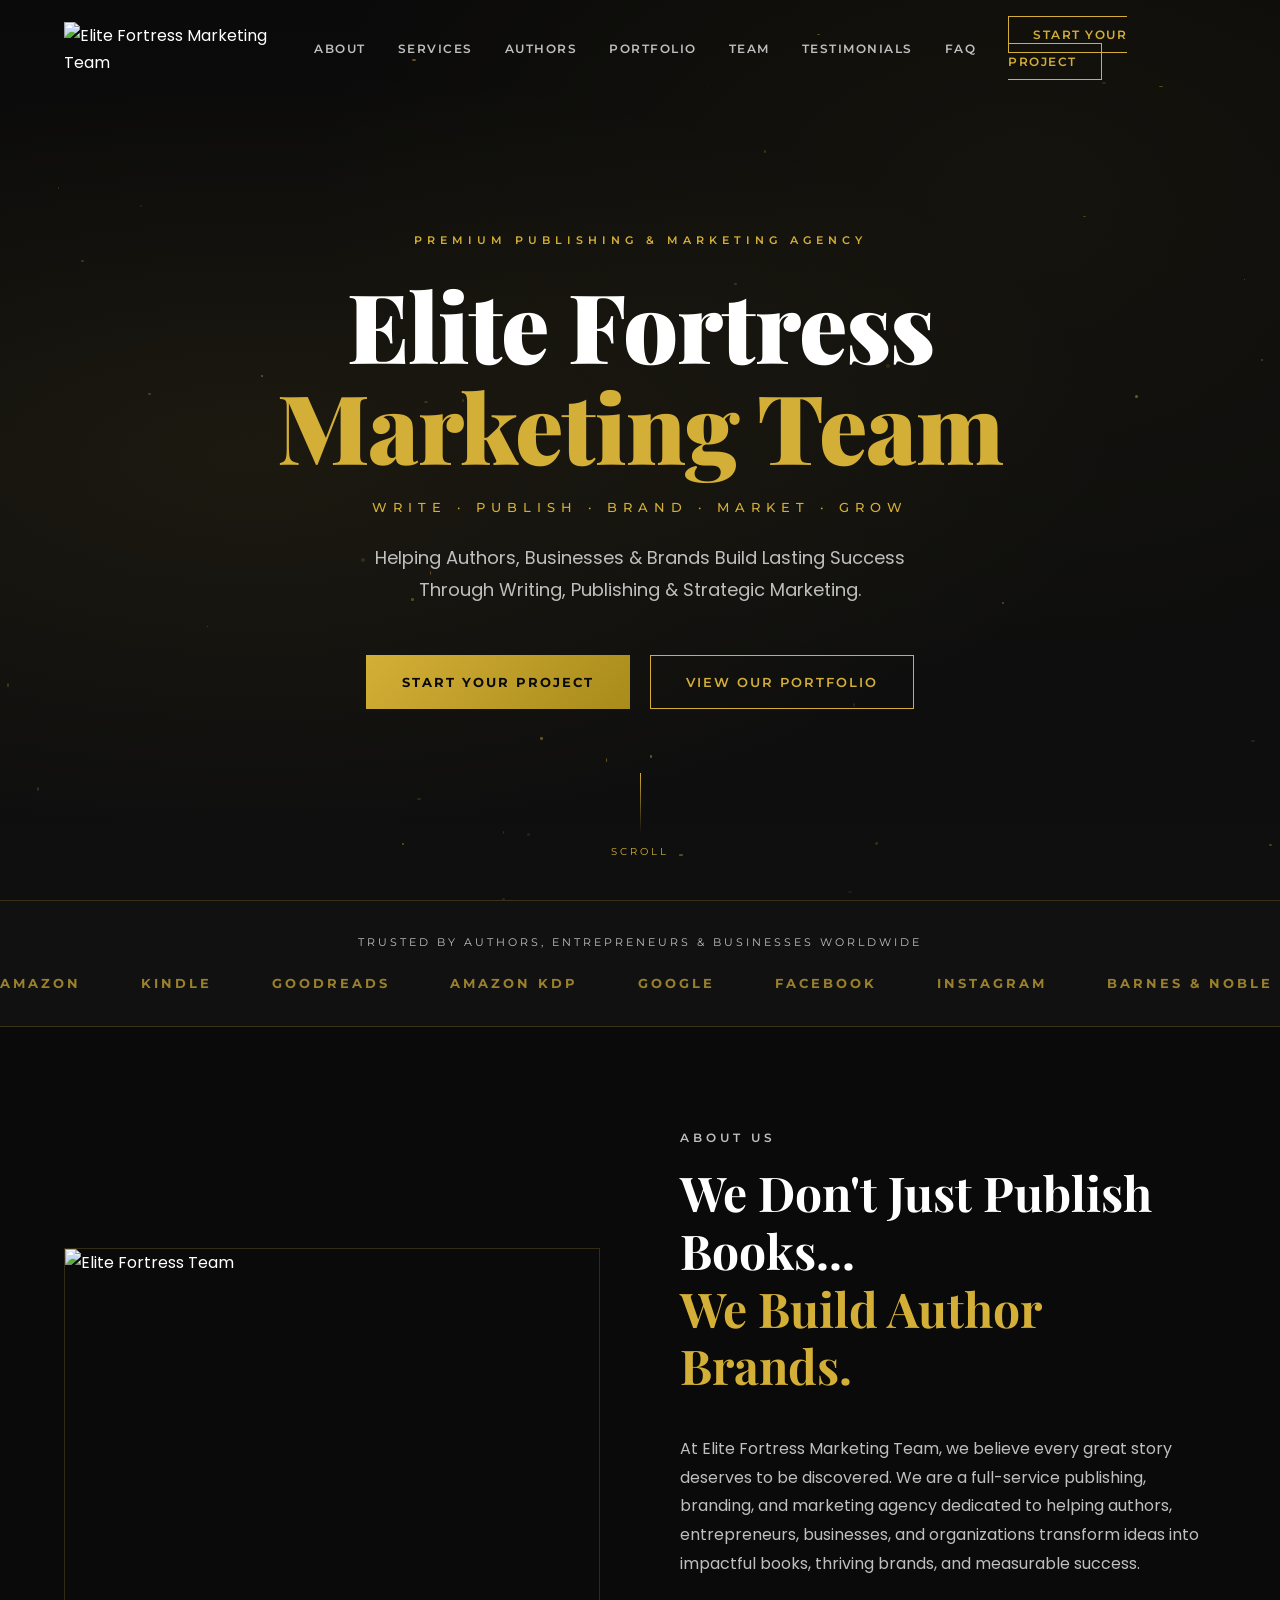
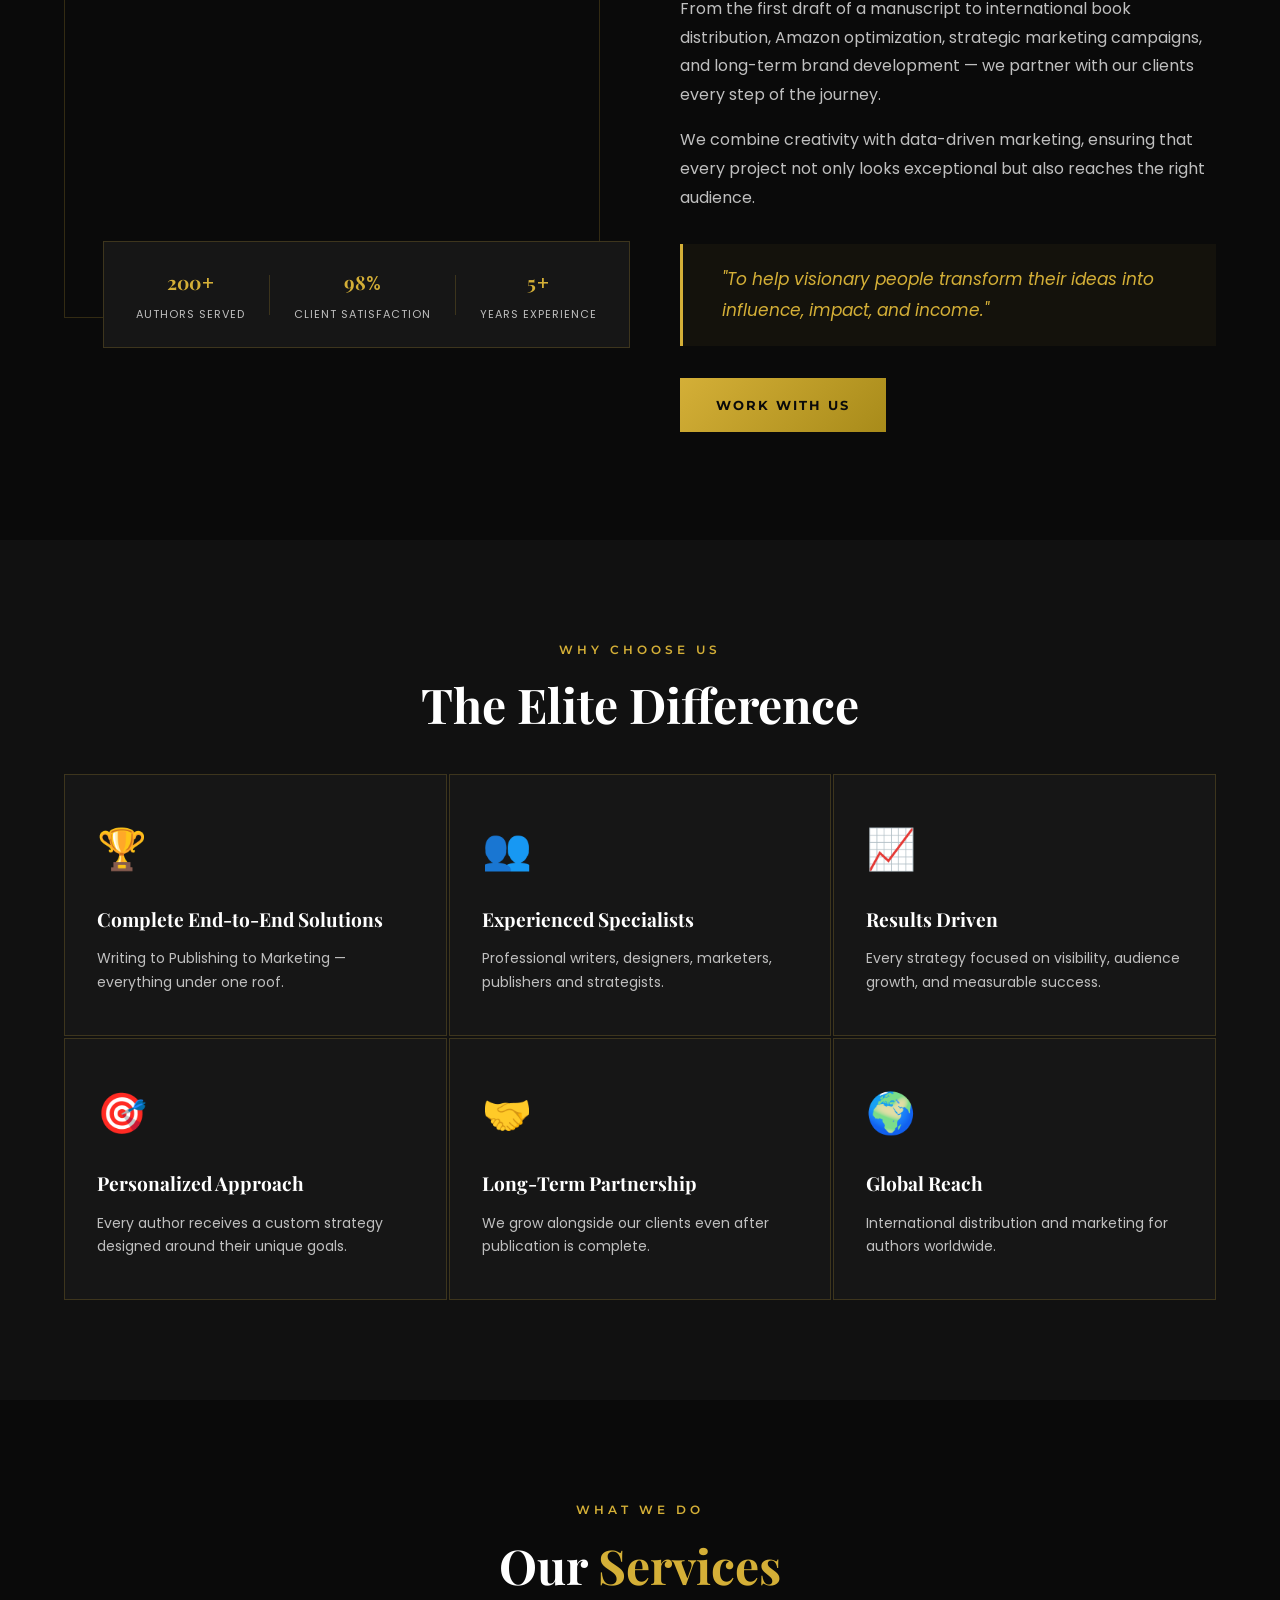
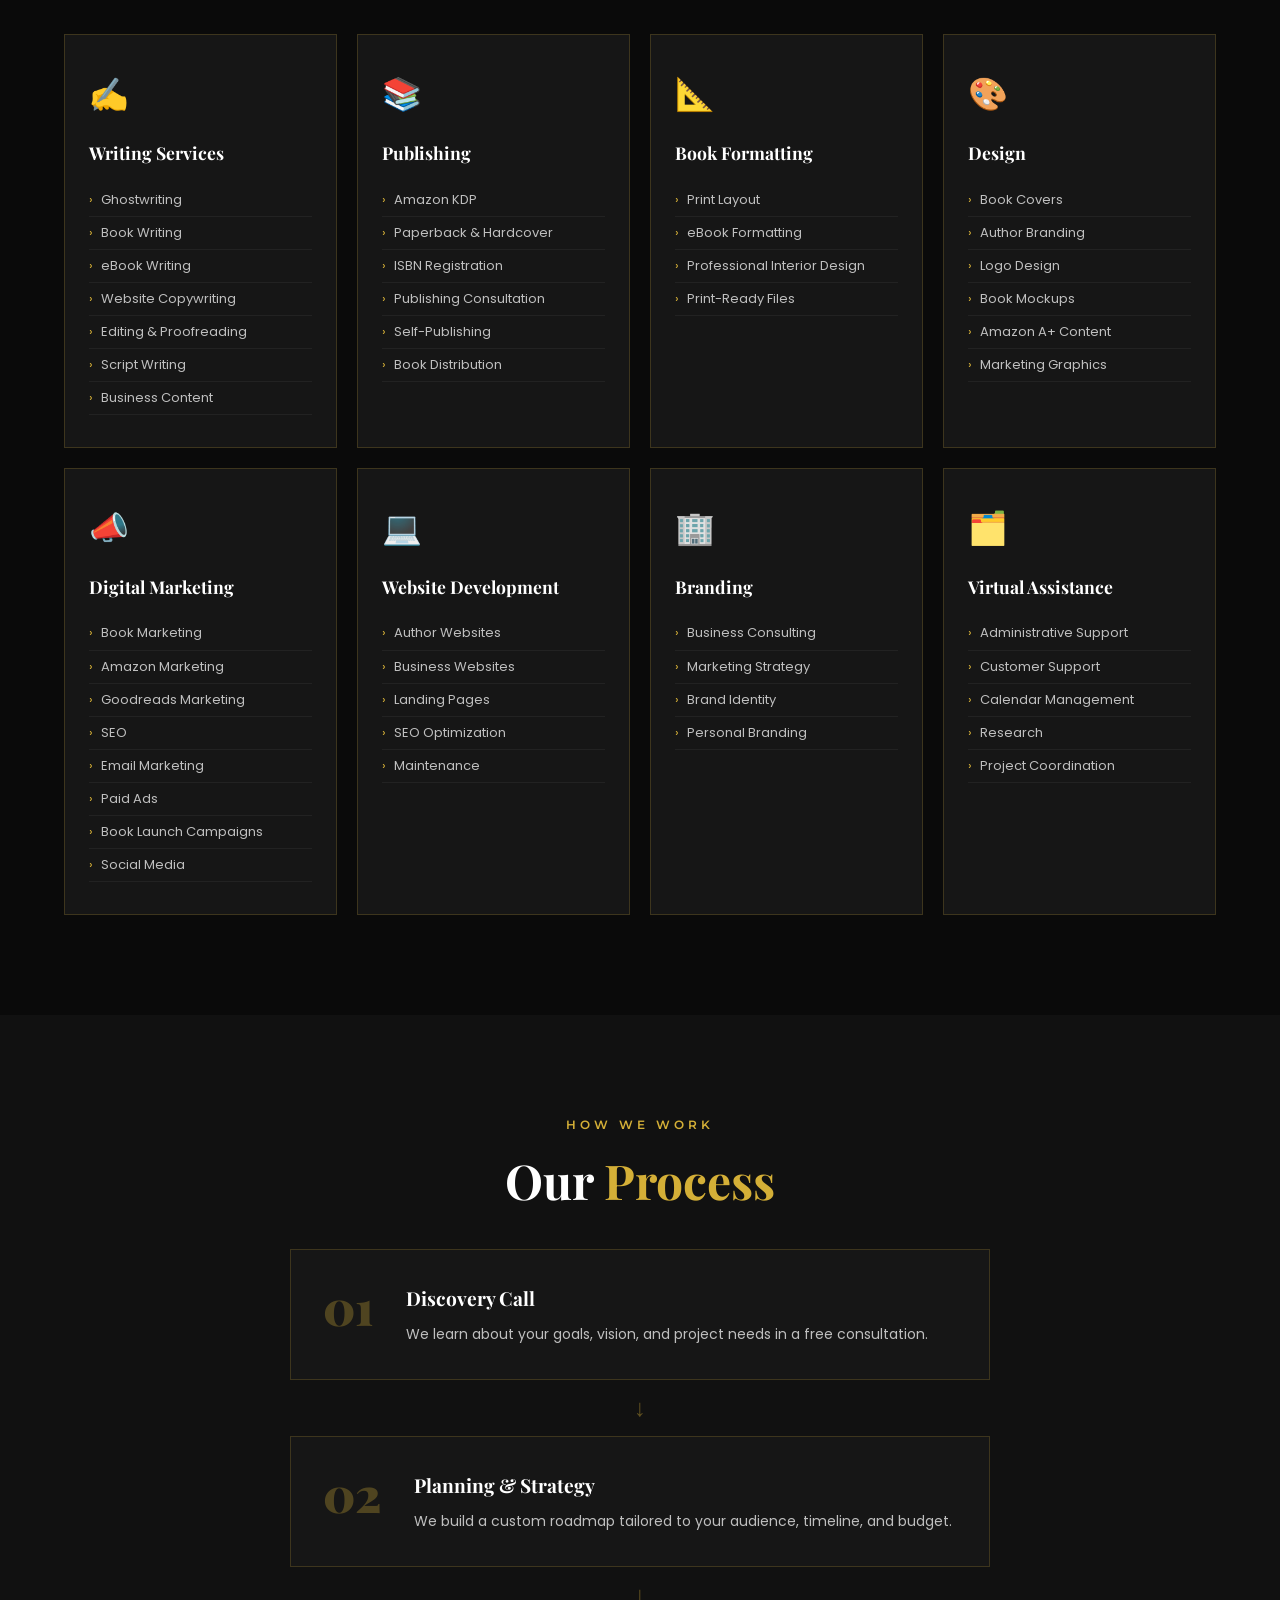
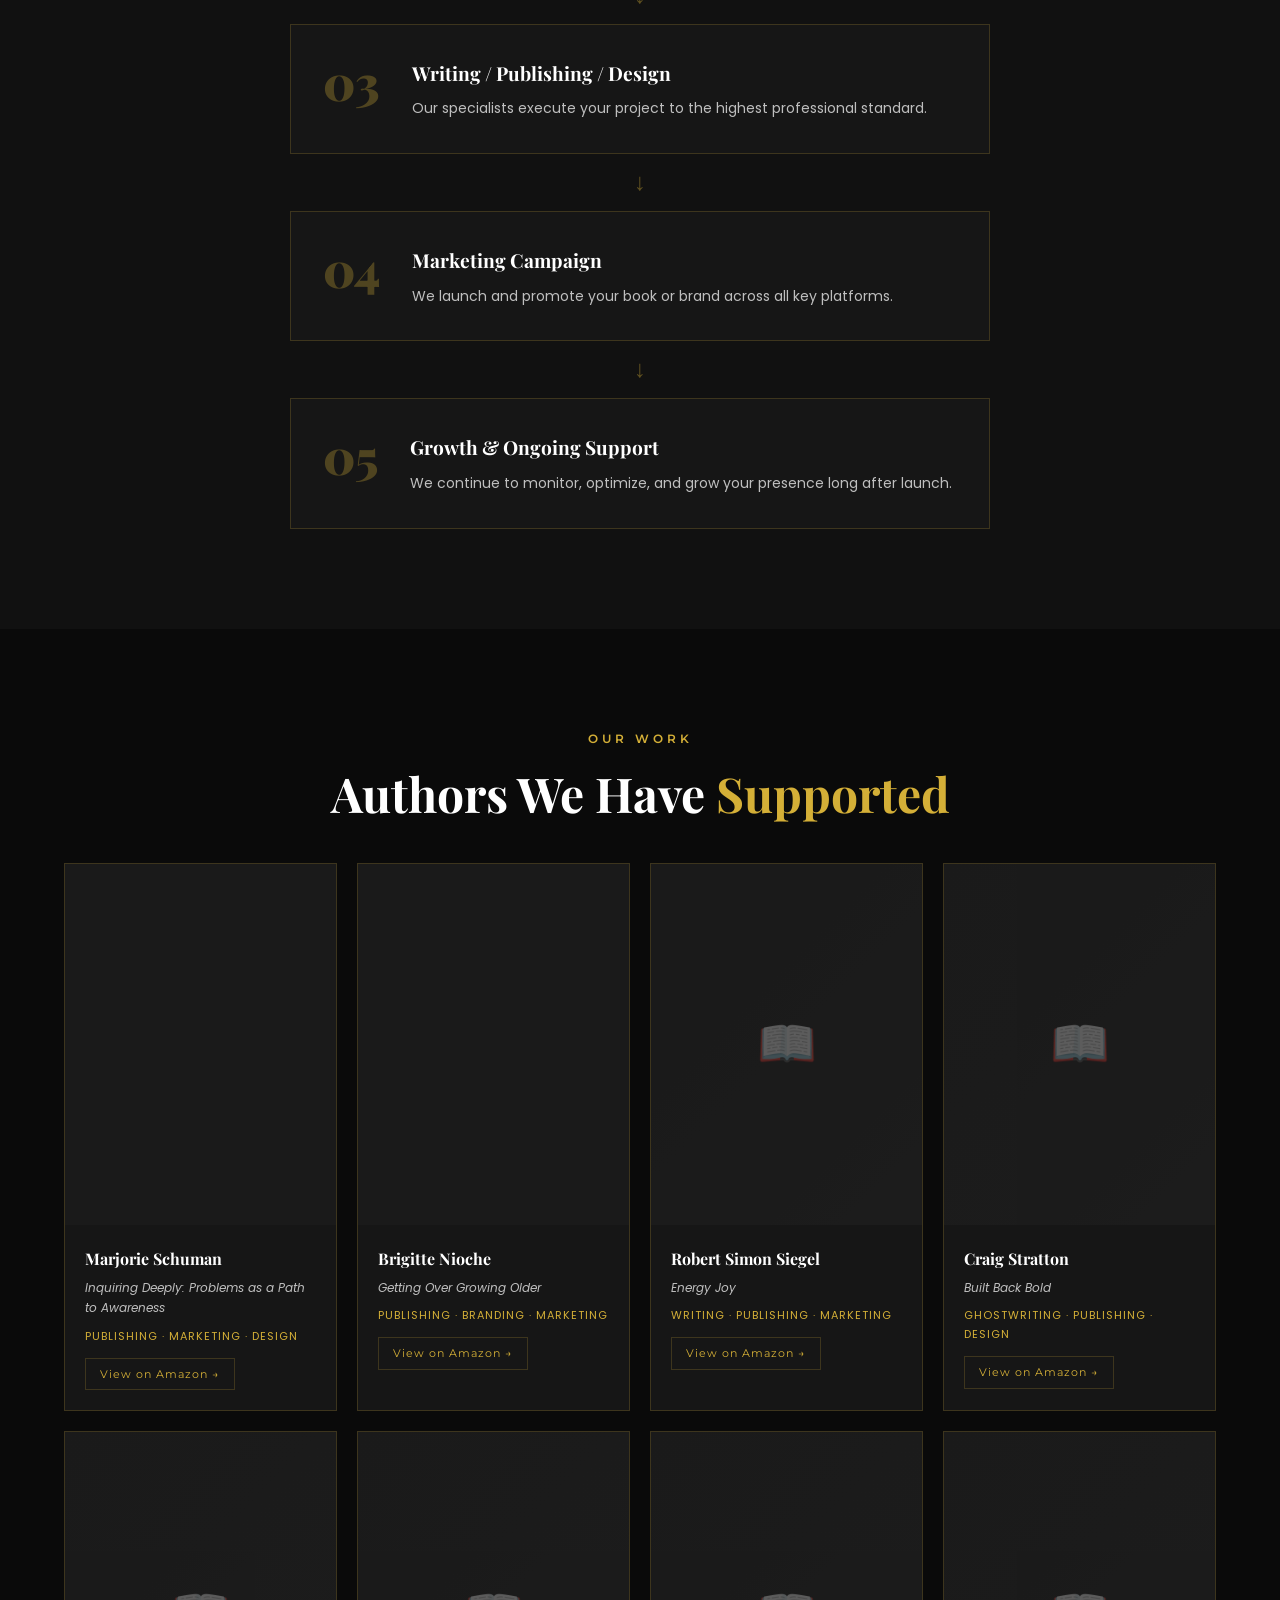
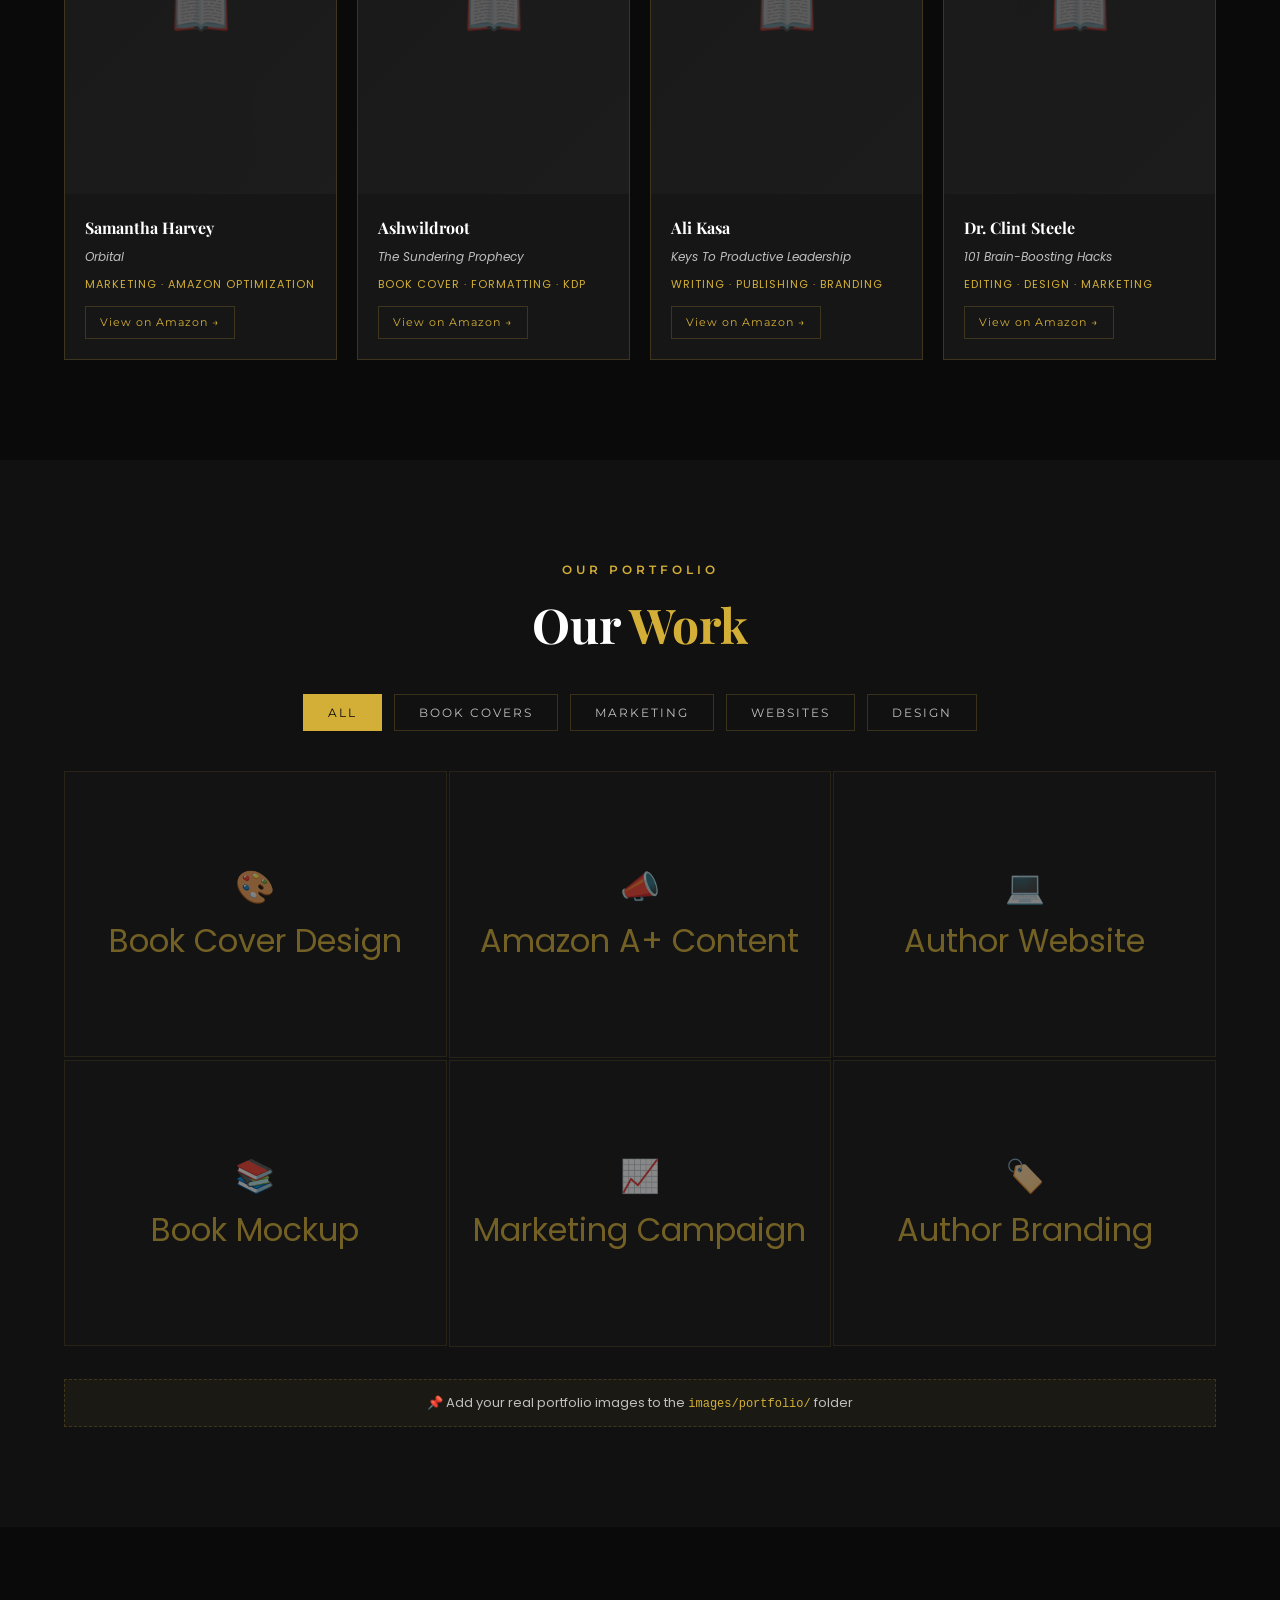
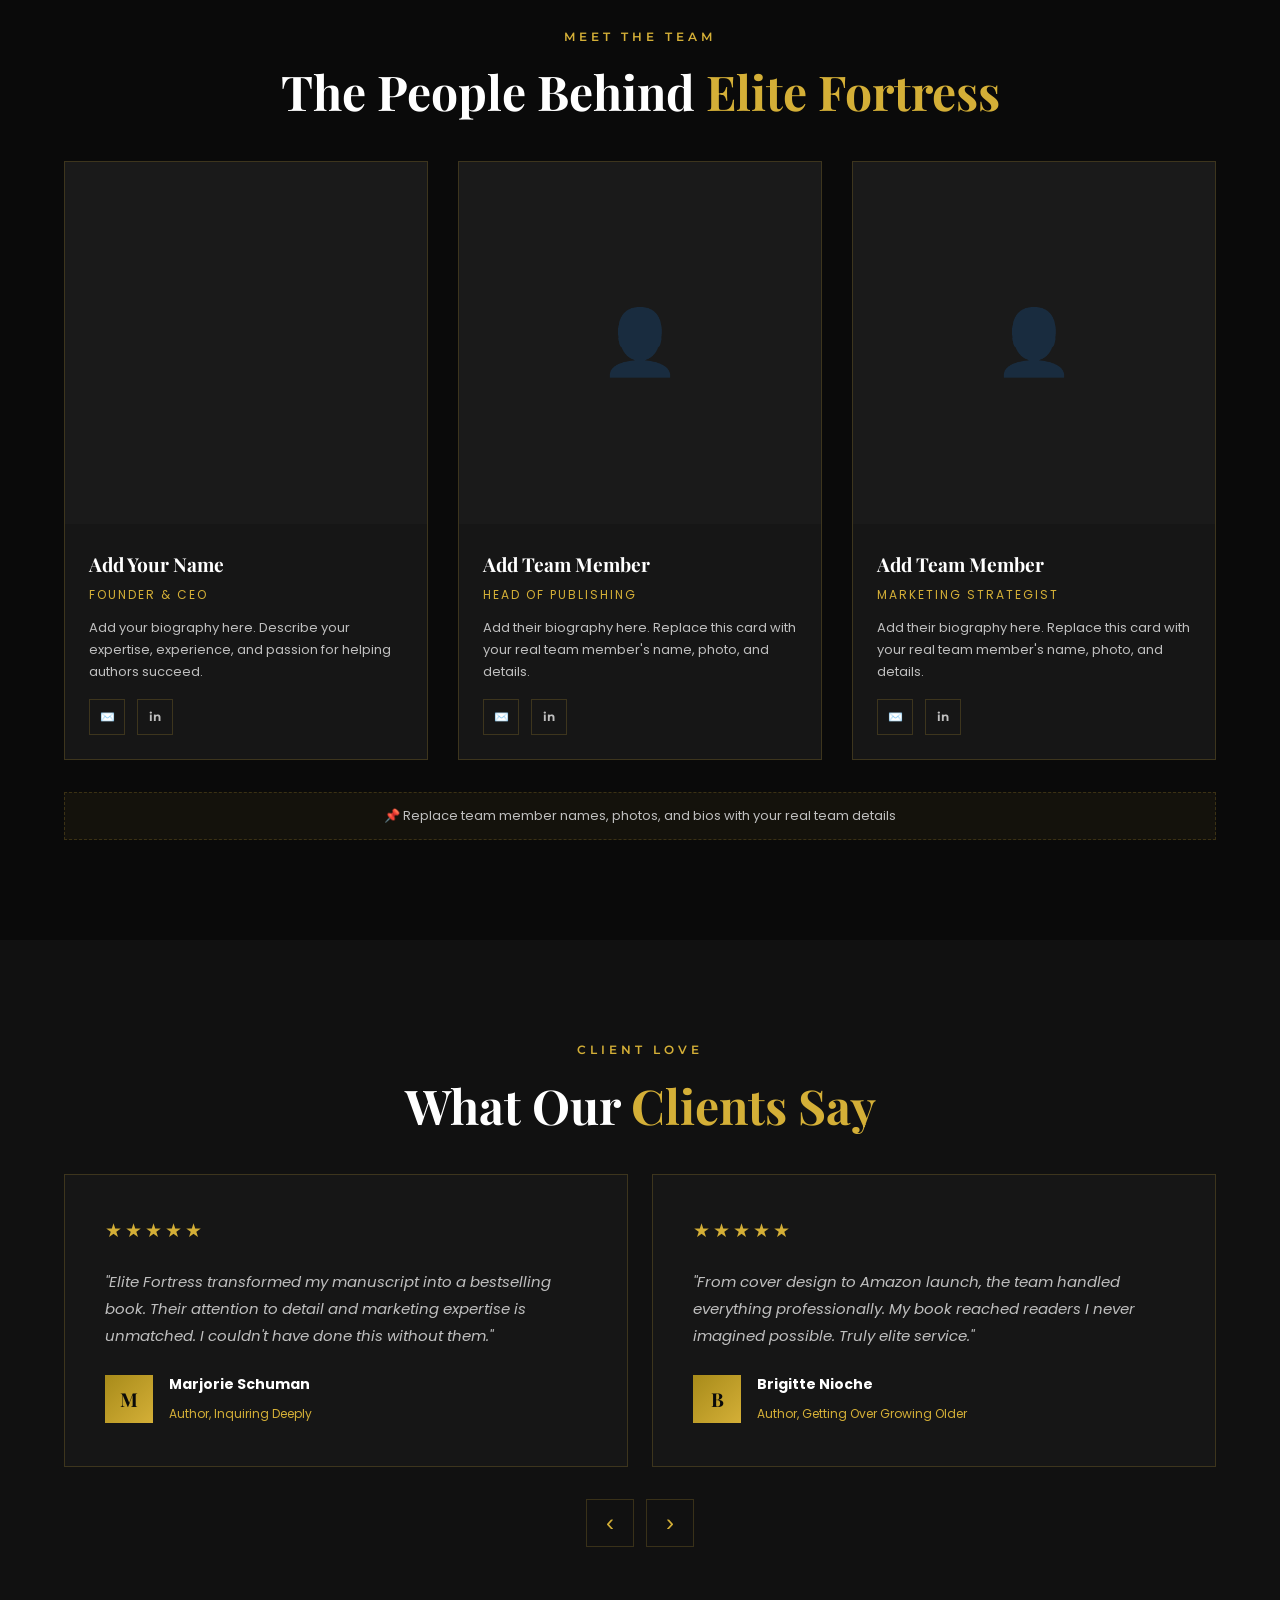
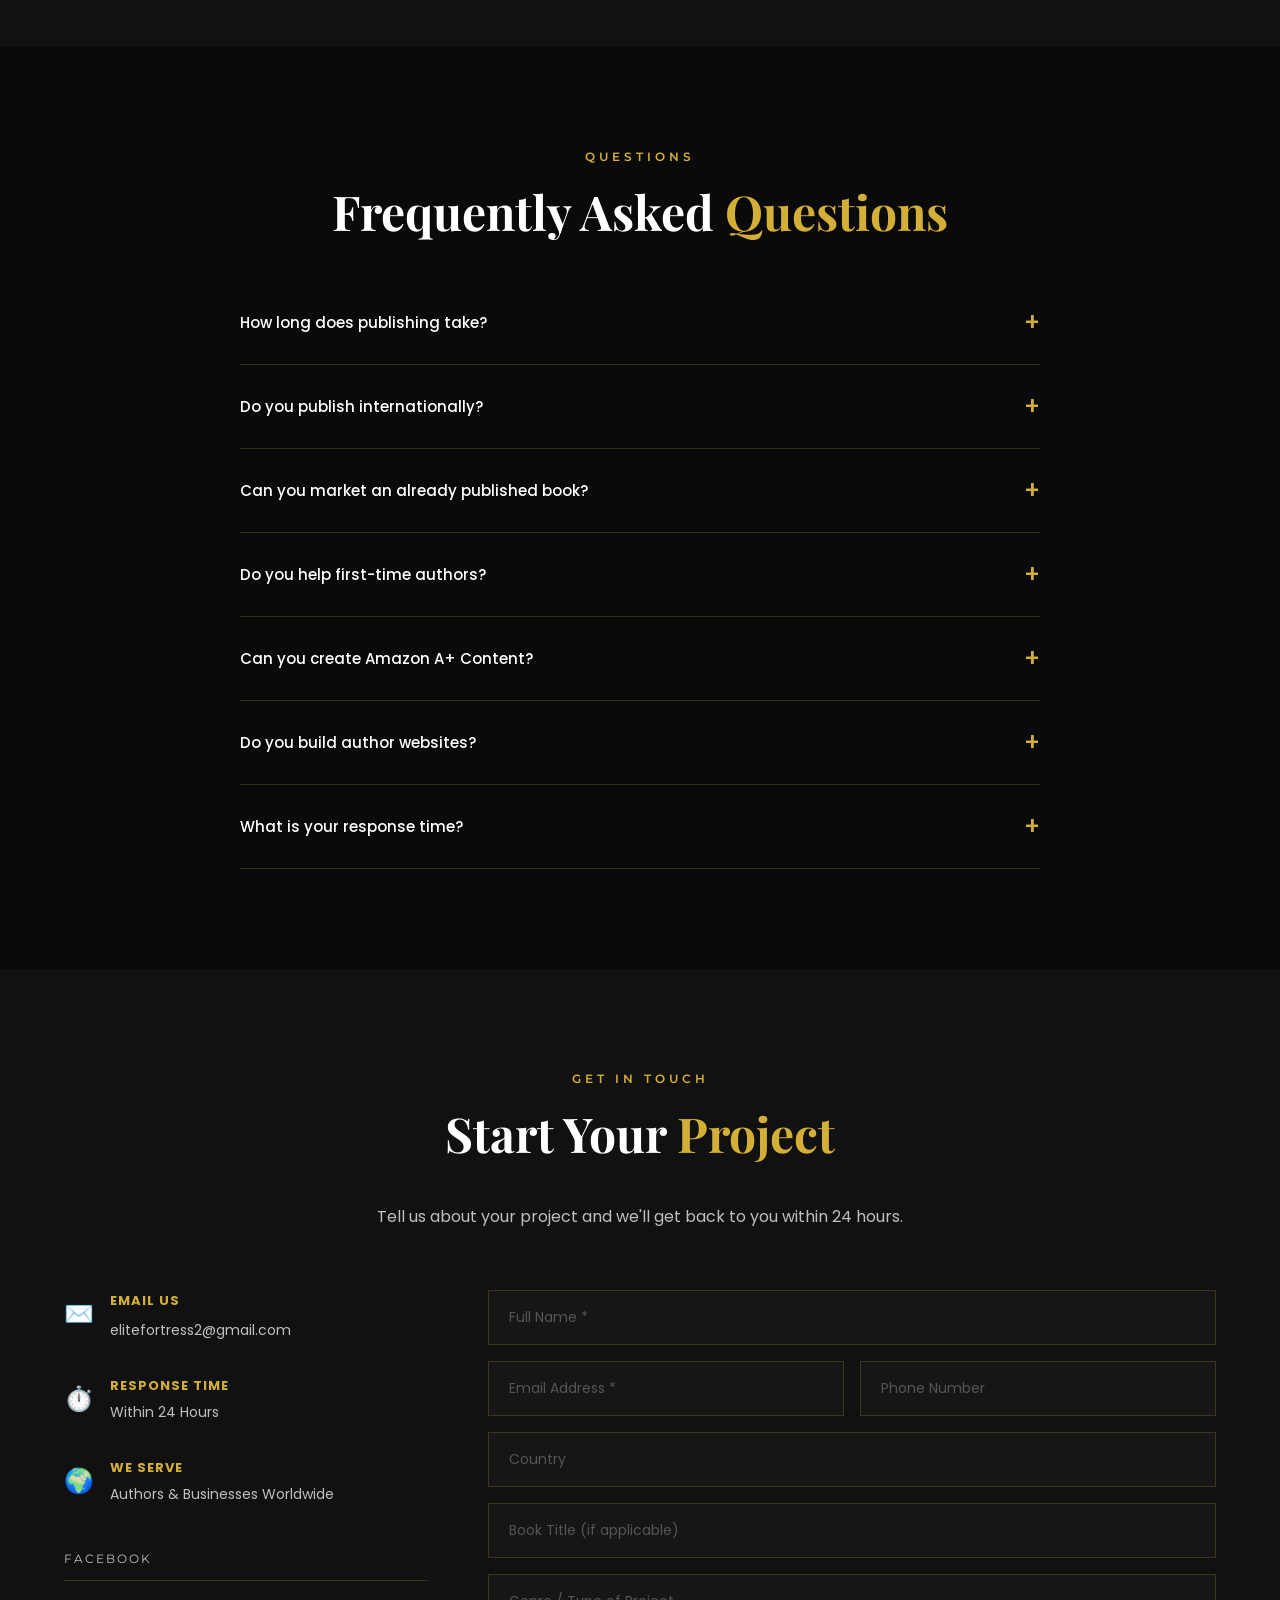
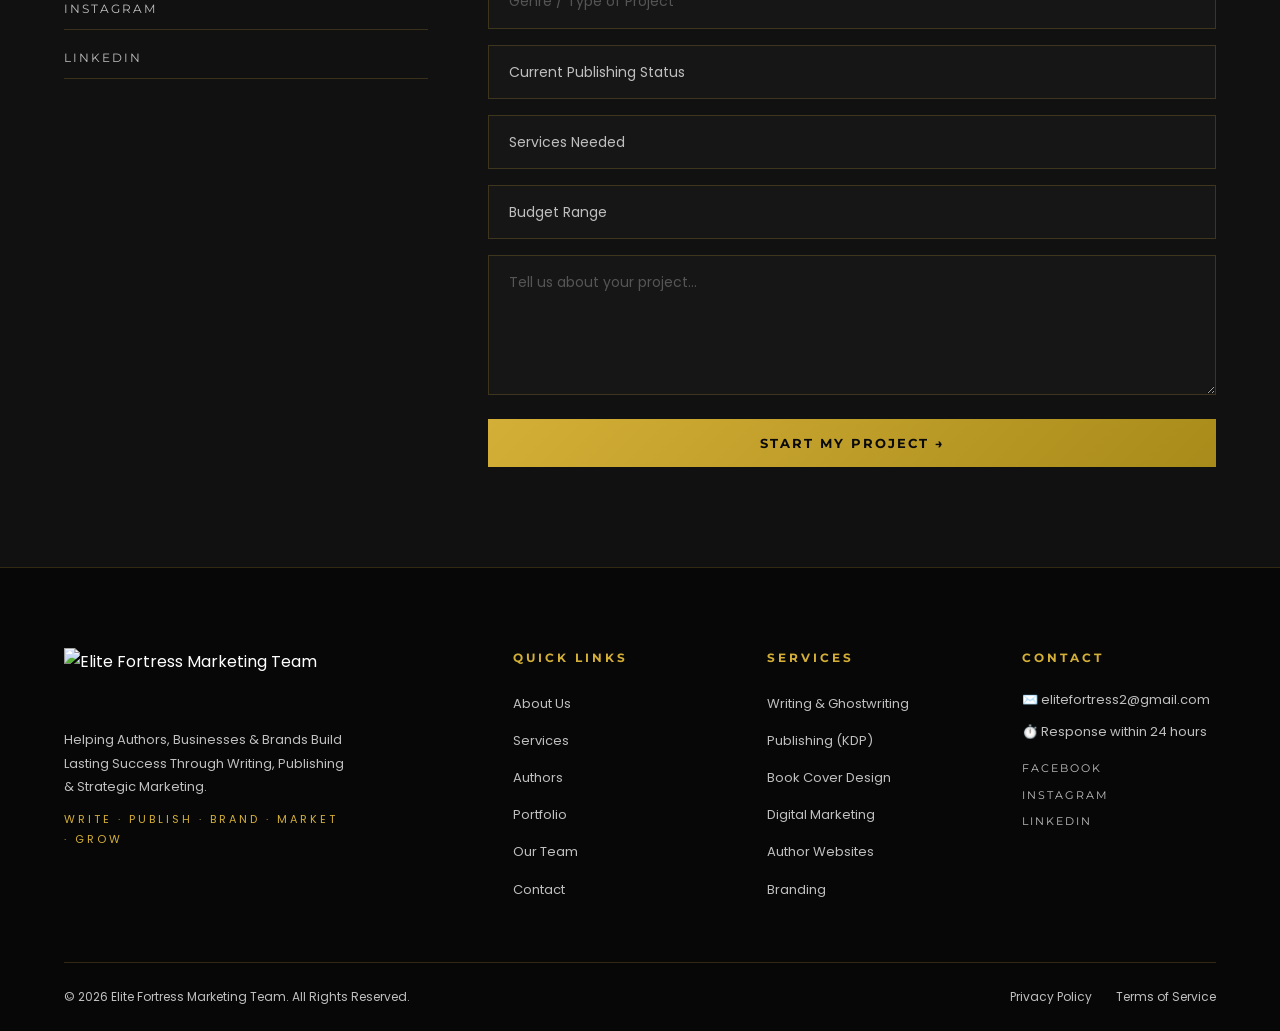
==== index.html @ 3b17d701 "Add files via upload" ====
<!DOCTYPE html>
<html lang="en">
<head>
  <meta charset="UTF-8" />
  <meta name="viewport" content="width=device-width, initial-scale=1.0" />
  <title>Elite Fortress Marketing Team | Write · Publish · Brand · Market · Grow</title>
  <meta name="description" content="Elite Fortress Marketing Team — A full-service publishing, branding, and marketing agency dedicated to helping authors, entrepreneurs, and businesses build lasting success." />
  <link rel="preconnect" href="https://fonts.googleapis.com" />
  <link rel="preconnect" href="https://fonts.gstatic.com" crossorigin />
  <link href="https://fonts.googleapis.com/css2?family=Playfair+Display:ital,wght@0,400;0,600;0,700;0,900;1,400;1,700&family=Montserrat:wght@300;400;500;600;700&family=Poppins:wght@300;400;500;600&display=swap" rel="stylesheet" />
  <link rel="stylesheet" href="style.css" />
</head>
<body>

  <!-- LOADING SCREEN -->
  <div id="loader">
    <div class="loader-logo">
      <img src="images/logo.png" alt="Elite Fortress Logo" />
      <div class="loader-bar"><div class="loader-fill"></div></div>
    </div>
  </div>

  <!-- NAVIGATION -->
  <nav id="navbar">
    <div class="nav-container">
      <a href="#home" class="nav-logo">
        <img src="images/logo.png" alt="Elite Fortress Marketing Team" />
      </a>
      <ul class="nav-links">
        <li><a href="#about">About</a></li>
        <li><a href="#services">Services</a></li>
        <li><a href="#authors">Authors</a></li>
        <li><a href="#portfolio">Portfolio</a></li>
        <li><a href="#team">Team</a></li>
        <li><a href="#testimonials">Testimonials</a></li>
        <li><a href="#faq">FAQ</a></li>
        <li><a href="#contact" class="nav-cta">Start Your Project</a></li>
      </ul>
      <button class="hamburger" id="hamburger" aria-label="Open menu">
        <span></span><span></span><span></span>
      </button>
    </div>
    <div class="mobile-menu" id="mobileMenu">
      <ul>
        <li><a href="#about" onclick="closeMobile()">About</a></li>
        <li><a href="#services" onclick="closeMobile()">Services</a></li>
        <li><a href="#authors" onclick="closeMobile()">Authors</a></li>
        <li><a href="#portfolio" onclick="closeMobile()">Portfolio</a></li>
        <li><a href="#team" onclick="closeMobile()">Team</a></li>
        <li><a href="#testimonials" onclick="closeMobile()">Testimonials</a></li>
        <li><a href="#faq" onclick="closeMobile()">FAQ</a></li>
        <li><a href="#contact" onclick="closeMobile()" class="nav-cta">Start Your Project</a></li>
      </ul>
    </div>
  </nav>

  <!-- HERO SECTION -->
  <section id="home" class="hero">
    <div class="hero-bg">
      <div class="hero-overlay"></div>
      <div class="hero-particles" id="particles"></div>
    </div>
    <div class="hero-content">
      <p class="hero-eyebrow fade-up">Premium Publishing & Marketing Agency</p>
      <h1 class="hero-title fade-up">
        Elite Fortress<br />
        <span class="gold-text">Marketing Team</span>
      </h1>
      <p class="hero-tagline fade-up">Write · Publish · Brand · Market · Grow</p>
      <p class="hero-sub fade-up">Helping Authors, Businesses & Brands Build Lasting Success<br />Through Writing, Publishing & Strategic Marketing.</p>
      <div class="hero-btns fade-up">
        <a href="#contact" class="btn-gold">Start Your Project</a>
        <a href="#portfolio" class="btn-outline">View Our Portfolio</a>
      </div>
    </div>
    <div class="hero-scroll">
      <div class="scroll-line"></div>
      <span>Scroll</span>
    </div>
  </section>

  <!-- TRUSTED BY -->
  <section class="trusted">
    <p class="trusted-label">Trusted by Authors, Entrepreneurs & Businesses Worldwide</p>
    <div class="trusted-track">
      <div class="trusted-inner">
        <span>Amazon</span>
        <span>Kindle</span>
        <span>Goodreads</span>
        <span>Amazon KDP</span>
        <span>Google</span>
        <span>Facebook</span>
        <span>Instagram</span>
        <span>Barnes & Noble</span>
        <span>IngramSpark</span>
        <span>Amazon</span>
        <span>Kindle</span>
        <span>Goodreads</span>
        <span>Amazon KDP</span>
        <span>Google</span>
        <span>Facebook</span>
        <span>Instagram</span>
        <span>Barnes & Noble</span>
        <span>IngramSpark</span>
      </div>
    </div>
  </section>

  <!-- ABOUT -->
  <section id="about" class="about section-pad">
    <div class="container">
      <div class="about-grid">
        <div class="about-visual fade-left">
          <div class="about-img-frame">
            <img src="images/about-team.jpg" alt="Elite Fortress Team" onerror="this.parentElement.classList.add('no-img')" />
            <div class="about-img-placeholder">
              <span>📸</span>
              <p>Add your team photo here<br/><small>Replace images/about-team.jpg</small></p>
            </div>
          </div>
          <div class="about-stat-card">
            <div class="stat"><span class="stat-num" data-count="200">0</span><span>+</span><p>Authors Served</p></div>
            <div class="stat-divider"></div>
            <div class="stat"><span class="stat-num" data-count="98">0</span><span>%</span><p>Client Satisfaction</p></div>
            <div class="stat-divider"></div>
            <div class="stat"><span class="stat-num" data-count="5">0</span><span>+</span><p>Years Experience</p></div>
          </div>
        </div>
        <div class="about-text fade-right">
          <p class="section-eyebrow">About Us</p>
          <h2 class="section-title">We Don't Just Publish Books...<br /><span class="gold-text">We Build Author Brands.</span></h2>
          <p>At Elite Fortress Marketing Team, we believe every great story deserves to be discovered. We are a full-service publishing, branding, and marketing agency dedicated to helping authors, entrepreneurs, businesses, and organizations transform ideas into impactful books, thriving brands, and measurable success.</p>
          <p>From the first draft of a manuscript to international book distribution, Amazon optimization, strategic marketing campaigns, and long-term brand development — we partner with our clients every step of the journey.</p>
          <p>We combine creativity with data-driven marketing, ensuring that every project not only looks exceptional but also reaches the right audience.</p>
          <div class="about-mission">
            <div class="mission-line"></div>
            <p><em>"To help visionary people transform their ideas into influence, impact, and income."</em></p>
          </div>
          <a href="#contact" class="btn-gold">Work With Us</a>
        </div>
      </div>
    </div>
  </section>

  <!-- WHY CHOOSE US -->
  <section class="why section-pad">
    <div class="container">
      <p class="section-eyebrow text-center">Why Choose Us</p>
      <h2 class="section-title text-center">The Elite Difference</h2>
      <div class="why-grid">
        <div class="why-card fade-up">
          <div class="why-icon">🏆</div>
          <h3>Complete End-to-End Solutions</h3>
          <p>Writing to Publishing to Marketing — everything under one roof.</p>
        </div>
        <div class="why-card fade-up">
          <div class="why-icon">👥</div>
          <h3>Experienced Specialists</h3>
          <p>Professional writers, designers, marketers, publishers and strategists.</p>
        </div>
        <div class="why-card fade-up">
          <div class="why-icon">📈</div>
          <h3>Results Driven</h3>
          <p>Every strategy focused on visibility, audience growth, and measurable success.</p>
        </div>
        <div class="why-card fade-up">
          <div class="why-icon">🎯</div>
          <h3>Personalized Approach</h3>
          <p>Every author receives a custom strategy designed around their unique goals.</p>
        </div>
        <div class="why-card fade-up">
          <div class="why-icon">🤝</div>
          <h3>Long-Term Partnership</h3>
          <p>We grow alongside our clients even after publication is complete.</p>
        </div>
        <div class="why-card fade-up">
          <div class="why-icon">🌍</div>
          <h3>Global Reach</h3>
          <p>International distribution and marketing for authors worldwide.</p>
        </div>
      </div>
    </div>
  </section>

  <!-- SERVICES -->
  <section id="services" class="services section-pad">
    <div class="container">
      <p class="section-eyebrow text-center">What We Do</p>
      <h2 class="section-title text-center">Our <span class="gold-text">Services</span></h2>
      <div class="services-grid">

        <div class="service-card fade-up">
          <div class="service-icon">✍️</div>
          <h3>Writing Services</h3>
          <ul>
            <li>Ghostwriting</li>
            <li>Book Writing</li>
            <li>eBook Writing</li>
            <li>Website Copywriting</li>
            <li>Editing & Proofreading</li>
            <li>Script Writing</li>
            <li>Business Content</li>
          </ul>
        </div>

        <div class="service-card fade-up">
          <div class="service-icon">📚</div>
          <h3>Publishing</h3>
          <ul>
            <li>Amazon KDP</li>
            <li>Paperback & Hardcover</li>
            <li>ISBN Registration</li>
            <li>Publishing Consultation</li>
            <li>Self-Publishing</li>
            <li>Book Distribution</li>
          </ul>
        </div>

        <div class="service-card fade-up">
          <div class="service-icon">📐</div>
          <h3>Book Formatting</h3>
          <ul>
            <li>Print Layout</li>
            <li>eBook Formatting</li>
            <li>Professional Interior Design</li>
            <li>Print-Ready Files</li>
          </ul>
        </div>

        <div class="service-card fade-up">
          <div class="service-icon">🎨</div>
          <h3>Design</h3>
          <ul>
            <li>Book Covers</li>
            <li>Author Branding</li>
            <li>Logo Design</li>
            <li>Book Mockups</li>
            <li>Amazon A+ Content</li>
            <li>Marketing Graphics</li>
          </ul>
        </div>

        <div class="service-card fade-up">
          <div class="service-icon">📣</div>
          <h3>Digital Marketing</h3>
          <ul>
            <li>Book Marketing</li>
            <li>Amazon Marketing</li>
            <li>Goodreads Marketing</li>
            <li>SEO</li>
            <li>Email Marketing</li>
            <li>Paid Ads</li>
            <li>Book Launch Campaigns</li>
            <li>Social Media</li>
          </ul>
        </div>

        <div class="service-card fade-up">
          <div class="service-icon">💻</div>
          <h3>Website Development</h3>
          <ul>
            <li>Author Websites</li>
            <li>Business Websites</li>
            <li>Landing Pages</li>
            <li>SEO Optimization</li>
            <li>Maintenance</li>
          </ul>
        </div>

        <div class="service-card fade-up">
          <div class="service-icon">🏢</div>
          <h3>Branding</h3>
          <ul>
            <li>Business Consulting</li>
            <li>Marketing Strategy</li>
            <li>Brand Identity</li>
            <li>Personal Branding</li>
          </ul>
        </div>

        <div class="service-card fade-up">
          <div class="service-icon">🗂️</div>
          <h3>Virtual Assistance</h3>
          <ul>
            <li>Administrative Support</li>
            <li>Customer Support</li>
            <li>Calendar Management</li>
            <li>Research</li>
            <li>Project Coordination</li>
          </ul>
        </div>

      </div>
    </div>
  </section>

  <!-- OUR PROCESS -->
  <section class="process section-pad">
    <div class="container">
      <p class="section-eyebrow text-center">How We Work</p>
      <h2 class="section-title text-center">Our <span class="gold-text">Process</span></h2>
      <div class="process-timeline">
        <div class="process-step fade-up">
          <div class="step-num">01</div>
          <div class="step-content">
            <h3>Discovery Call</h3>
            <p>We learn about your goals, vision, and project needs in a free consultation.</p>
          </div>
        </div>
        <div class="process-arrow">↓</div>
        <div class="process-step fade-up">
          <div class="step-num">02</div>
          <div class="step-content">
            <h3>Planning & Strategy</h3>
            <p>We build a custom roadmap tailored to your audience, timeline, and budget.</p>
          </div>
        </div>
        <div class="process-arrow">↓</div>
        <div class="process-step fade-up">
          <div class="step-num">03</div>
          <div class="step-content">
            <h3>Writing / Publishing / Design</h3>
            <p>Our specialists execute your project to the highest professional standard.</p>
          </div>
        </div>
        <div class="process-arrow">↓</div>
        <div class="process-step fade-up">
          <div class="step-num">04</div>
          <div class="step-content">
            <h3>Marketing Campaign</h3>
            <p>We launch and promote your book or brand across all key platforms.</p>
          </div>
        </div>
        <div class="process-arrow">↓</div>
        <div class="process-step fade-up">
          <div class="step-num">05</div>
          <div class="step-content">
            <h3>Growth & Ongoing Support</h3>
            <p>We continue to monitor, optimize, and grow your presence long after launch.</p>
          </div>
        </div>
      </div>
    </div>
  </section>

  <!-- AUTHORS WE HAVE SUPPORTED -->
  <section id="authors" class="authors section-pad">
    <div class="container">
      <p class="section-eyebrow text-center">Our Work</p>
      <h2 class="section-title text-center">Authors We Have <span class="gold-text">Supported</span></h2>
      <div class="authors-grid">

        <div class="author-card fade-up">
          <div class="author-book-img">
            <img src="images/books/marjorie.jpg" alt="Inquiring Deeply" onerror="this.style.display='none'" />
            <div class="book-placeholder">📖</div>
          </div>
          <div class="author-info">
            <h4>Marjorie Schuman</h4>
            <p class="book-title"><em>Inquiring Deeply: Problems as a Path to Awareness</em></p>
            <p class="author-service">Publishing · Marketing · Design</p>
            <a href="https://amazon.com" target="_blank" class="amazon-btn">View on Amazon →</a>
          </div>
        </div>

        <div class="author-card fade-up">
          <div class="author-book-img">
            <img src="images/books/brigitte.jpg" alt="Getting Over Growing Older" onerror="this.style.display='none'" />
            <div class="book-placeholder">📖</div>
          </div>
          <div class="author-info">
            <h4>Brigitte Nioche</h4>
            <p class="book-title"><em>Getting Over Growing Older</em></p>
            <p class="author-service">Publishing · Branding · Marketing</p>
            <a href="https://amazon.com" target="_blank" class="amazon-btn">View on Amazon →</a>
          </div>
        </div>

        <div class="author-card fade-up">
          <div class="author-book-img">
            <div class="book-placeholder">📖</div>
          </div>
          <div class="author-info">
            <h4>Robert Simon Siegel</h4>
            <p class="book-title"><em>Energy Joy</em></p>
            <p class="author-service">Writing · Publishing · Marketing</p>
            <a href="https://amazon.com" target="_blank" class="amazon-btn">View on Amazon →</a>
          </div>
        </div>

        <div class="author-card fade-up">
          <div class="author-book-img">
            <div class="book-placeholder">📖</div>
          </div>
          <div class="author-info">
            <h4>Craig Stratton</h4>
            <p class="book-title"><em>Built Back Bold</em></p>
            <p class="author-service">Ghostwriting · Publishing · Design</p>
            <a href="https://amazon.com" target="_blank" class="amazon-btn">View on Amazon →</a>
          </div>
        </div>

        <div class="author-card fade-up">
          <div class="author-book-img">
            <div class="book-placeholder">📖</div>
          </div>
          <div class="author-info">
            <h4>Samantha Harvey</h4>
            <p class="book-title"><em>Orbital</em></p>
            <p class="author-service">Marketing · Amazon Optimization</p>
            <a href="https://amazon.com" target="_blank" class="amazon-btn">View on Amazon →</a>
          </div>
        </div>

        <div class="author-card fade-up">
          <div class="author-book-img">
            <div class="book-placeholder">📖</div>
          </div>
          <div class="author-info">
            <h4>Ashwildroot</h4>
            <p class="book-title"><em>The Sundering Prophecy</em></p>
            <p class="author-service">Book Cover · Formatting · KDP</p>
            <a href="https://amazon.com" target="_blank" class="amazon-btn">View on Amazon →</a>
          </div>
        </div>

        <div class="author-card fade-up">
          <div class="author-book-img">
            <div class="book-placeholder">📖</div>
          </div>
          <div class="author-info">
            <h4>Ali Kasa</h4>
            <p class="book-title"><em>Keys To Productive Leadership</em></p>
            <p class="author-service">Writing · Publishing · Branding</p>
            <a href="https://amazon.com" target="_blank" class="amazon-btn">View on Amazon →</a>
          </div>
        </div>

        <div class="author-card fade-up">
          <div class="author-book-img">
            <div class="book-placeholder">📖</div>
          </div>
          <div class="author-info">
            <h4>Dr. Clint Steele</h4>
            <p class="book-title"><em>101 Brain-Boosting Hacks</em></p>
            <p class="author-service">Editing · Design · Marketing</p>
            <a href="https://amazon.com" target="_blank" class="amazon-btn">View on Amazon →</a>
          </div>
        </div>

      </div>
    </div>
  </section>

  <!-- PORTFOLIO -->
  <section id="portfolio" class="portfolio section-pad">
    <div class="container">
      <p class="section-eyebrow text-center">Our Portfolio</p>
      <h2 class="section-title text-center">Our <span class="gold-text">Work</span></h2>
      <div class="portfolio-filters">
        <button class="filter-btn active" data-filter="all">All</button>
        <button class="filter-btn" data-filter="covers">Book Covers</button>
        <button class="filter-btn" data-filter="marketing">Marketing</button>
        <button class="filter-btn" data-filter="websites">Websites</button>
        <button class="filter-btn" data-filter="design">Design</button>
      </div>
      <div class="portfolio-grid">
        <div class="portfolio-item fade-up" data-cat="covers">
          <div class="portfolio-img-wrap">
            <img src="images/portfolio/cover1.jpg" alt="Book Cover Design" onerror="this.style.display='none'" />
            <div class="portfolio-placeholder">🎨<br/>Book Cover Design</div>
            <div class="portfolio-overlay">
              <p>Book Cover Design</p>
              <span>Design</span>
            </div>
          </div>
        </div>
        <div class="portfolio-item fade-up" data-cat="marketing">
          <div class="portfolio-img-wrap">
            <div class="portfolio-placeholder">📣<br/>Amazon A+ Content</div>
            <div class="portfolio-overlay">
              <p>Amazon A+ Content</p>
              <span>Marketing</span>
            </div>
          </div>
        </div>
        <div class="portfolio-item fade-up" data-cat="websites">
          <div class="portfolio-img-wrap">
            <div class="portfolio-placeholder">💻<br/>Author Website</div>
            <div class="portfolio-overlay">
              <p>Author Website</p>
              <span>Web Development</span>
            </div>
          </div>
        </div>
        <div class="portfolio-item fade-up" data-cat="covers">
          <div class="portfolio-img-wrap">
            <div class="portfolio-placeholder">📚<br/>Book Mockup</div>
            <div class="portfolio-overlay">
              <p>Book Mockup</p>
              <span>Design</span>
            </div>
          </div>
        </div>
        <div class="portfolio-item fade-up" data-cat="marketing">
          <div class="portfolio-img-wrap">
            <div class="portfolio-placeholder">📈<br/>Marketing Campaign</div>
            <div class="portfolio-overlay">
              <p>Book Launch Campaign</p>
              <span>Marketing</span>
            </div>
          </div>
        </div>
        <div class="portfolio-item fade-up" data-cat="design">
          <div class="portfolio-img-wrap">
            <div class="portfolio-placeholder">🏷️<br/>Author Branding</div>
            <div class="portfolio-overlay">
              <p>Author Branding</p>
              <span>Branding</span>
            </div>
          </div>
        </div>
      </div>
      <p class="portfolio-note">📌 Add your real portfolio images to the <code>images/portfolio/</code> folder</p>
    </div>
  </section>

  <!-- TEAM -->
  <section id="team" class="team section-pad">
    <div class="container">
      <p class="section-eyebrow text-center">Meet The Team</p>
      <h2 class="section-title text-center">The People Behind <span class="gold-text">Elite Fortress</span></h2>
      <div class="team-grid">

        <div class="team-card fade-up">
          <div class="team-photo">
            <img src="images/team/member1.jpg" alt="Team Member" onerror="this.style.display='none'" />
            <div class="team-photo-placeholder">👤</div>
          </div>
          <div class="team-info">
            <h4>Add Your Name</h4>
            <p class="team-role">Founder & CEO</p>
            <p class="team-bio">Add your biography here. Describe your expertise, experience, and passion for helping authors succeed.</p>
            <div class="team-socials">
              <a href="mailto:elitefortress2@gmail.com">✉️</a>
              <a href="#">in</a>
            </div>
          </div>
        </div>

        <div class="team-card fade-up">
          <div class="team-photo">
            <div class="team-photo-placeholder">👤</div>
          </div>
          <div class="team-info">
            <h4>Add Team Member</h4>
            <p class="team-role">Head of Publishing</p>
            <p class="team-bio">Add their biography here. Replace this card with your real team member's name, photo, and details.</p>
            <div class="team-socials">
              <a href="#">✉️</a>
              <a href="#">in</a>
            </div>
          </div>
        </div>

        <div class="team-card fade-up">
          <div class="team-photo">
            <div class="team-photo-placeholder">👤</div>
          </div>
          <div class="team-info">
            <h4>Add Team Member</h4>
            <p class="team-role">Marketing Strategist</p>
            <p class="team-bio">Add their biography here. Replace this card with your real team member's name, photo, and details.</p>
            <div class="team-socials">
              <a href="#">✉️</a>
              <a href="#">in</a>
            </div>
          </div>
        </div>

      </div>
      <p class="portfolio-note">📌 Replace team member names, photos, and bios with your real team details</p>
    </div>
  </section>

  <!-- TESTIMONIALS -->
  <section id="testimonials" class="testimonials section-pad">
    <div class="container">
      <p class="section-eyebrow text-center">Client Love</p>
      <h2 class="section-title text-center">What Our <span class="gold-text">Clients Say</span></h2>
      <div class="testimonials-slider">
        <div class="testi-track" id="testiTrack">

          <div class="testi-card">
            <div class="testi-stars">★★★★★</div>
            <p>"Elite Fortress transformed my manuscript into a bestselling book. Their attention to detail and marketing expertise is unmatched. I couldn't have done this without them."</p>
            <div class="testi-author">
              <div class="testi-avatar">M</div>
              <div>
                <strong>Marjorie Schuman</strong>
                <span>Author, Inquiring Deeply</span>
              </div>
            </div>
          </div>

          <div class="testi-card">
            <div class="testi-stars">★★★★★</div>
            <p>"From cover design to Amazon launch, the team handled everything professionally. My book reached readers I never imagined possible. Truly elite service."</p>
            <div class="testi-author">
              <div class="testi-avatar">B</div>
              <div>
                <strong>Brigitte Nioche</strong>
                <span>Author, Getting Over Growing Older</span>
              </div>
            </div>
          </div>

          <div class="testi-card">
            <div class="testi-stars">★★★★★</div>
            <p>"Professional, creative, and results-driven. Elite Fortress took my vision and turned it into a reality beyond my expectations. Highly recommended for any author."</p>
            <div class="testi-author">
              <div class="testi-avatar">C</div>
              <div>
                <strong>Craig Stratton</strong>
                <span>Author, Built Back Bold</span>
              </div>
            </div>
          </div>

          <div class="testi-card">
            <div class="testi-stars">★★★★★</div>
            <p>"Working with Elite Fortress was the best investment I made for my book. Their strategy, creativity, and support throughout the process was exceptional."</p>
            <div class="testi-author">
              <div class="testi-avatar">A</div>
              <div>
                <strong>Ali Kasa</strong>
                <span>Author, Keys To Productive Leadership</span>
              </div>
            </div>
          </div>

        </div>
        <div class="testi-controls">
          <button onclick="slideTesti(-1)">‹</button>
          <button onclick="slideTesti(1)">›</button>
        </div>
      </div>
    </div>
  </section>

  <!-- FAQ -->
  <section id="faq" class="faq section-pad">
    <div class="container">
      <p class="section-eyebrow text-center">Questions</p>
      <h2 class="section-title text-center">Frequently Asked <span class="gold-text">Questions</span></h2>
      <div class="faq-list">

        <div class="faq-item">
          <button class="faq-question">How long does publishing take? <span>+</span></button>
          <div class="faq-answer">
            <p>Publishing timelines vary by project. Typically, a standard book publishing project takes 4–8 weeks from manuscript to live on Amazon, including formatting, cover design, and ISBN registration.</p>
          </div>
        </div>

        <div class="faq-item">
          <button class="faq-question">Do you publish internationally? <span>+</span></button>
          <div class="faq-answer">
            <p>Yes! We publish through Amazon KDP and IngramSpark, giving your book access to global distribution across 100+ countries and major retailers worldwide.</p>
          </div>
        </div>

        <div class="faq-item">
          <button class="faq-question">Can you market an already published book? <span>+</span></button>
          <div class="faq-answer">
            <p>Absolutely. We frequently work with authors who have already published. We optimize your Amazon listing, launch targeted campaigns, and grow your readership from where you are now.</p>
          </div>
        </div>

        <div class="faq-item">
          <button class="faq-question">Do you help first-time authors? <span>+</span></button>
          <div class="faq-answer">
            <p>Yes — we specialize in guiding first-time authors through every step of the process, from writing and editing to publishing and marketing. No experience needed.</p>
          </div>
        </div>

        <div class="faq-item">
          <button class="faq-question">Can you create Amazon A+ Content? <span>+</span></button>
          <div class="faq-answer">
            <p>Yes. We design professional Amazon A+ Content that increases conversions and makes your book listing stand out from competitors.</p>
          </div>
        </div>

        <div class="faq-item">
          <button class="faq-question">Do you build author websites? <span>+</span></button>
          <div class="faq-answer">
            <p>Yes. We build fully custom, SEO-optimized author websites that reflect your brand and convert visitors into readers and buyers.</p>
          </div>
        </div>

        <div class="faq-item">
          <button class="faq-question">What is your response time? <span>+</span></button>
          <div class="faq-answer">
            <p>We respond to all inquiries within 24 hours. For urgent projects, reach us directly at elitefortress2@gmail.com.</p>
          </div>
        </div>

      </div>
    </div>
  </section>

  <!-- CONTACT -->
  <section id="contact" class="contact section-pad">
    <div class="container">
      <p class="section-eyebrow text-center">Get In Touch</p>
      <h2 class="section-title text-center">Start Your <span class="gold-text">Project</span></h2>
      <p class="contact-sub text-center">Tell us about your project and we'll get back to you within 24 hours.</p>

      <div class="contact-grid">
        <div class="contact-info fade-left">
          <div class="contact-detail">
            <span>✉️</span>
            <div>
              <strong>Email Us</strong>
              <a href="mailto:elitefortress2@gmail.com">elitefortress2@gmail.com</a>
            </div>
          </div>
          <div class="contact-detail">
            <span>⏱️</span>
            <div>
              <strong>Response Time</strong>
              <p>Within 24 Hours</p>
            </div>
          </div>
          <div class="contact-detail">
            <span>🌍</span>
            <div>
              <strong>We Serve</strong>
              <p>Authors & Businesses Worldwide</p>
            </div>
          </div>
          <div class="contact-socials">
            <a href="#">Facebook</a>
            <a href="#">Instagram</a>
            <a href="#">LinkedIn</a>
          </div>
        </div>

        <div class="contact-form fade-right">
          <div id="formSuccess" class="form-success" style="display:none;">
            ✅ Thank you! We'll be in touch within 24 hours.
          </div>
          <div class="form-group">
            <input type="text" id="fname" placeholder="Full Name *" required />
          </div>
          <div class="form-row">
            <div class="form-group">
              <input type="email" id="femail" placeholder="Email Address *" required />
            </div>
            <div class="form-group">
              <input type="tel" id="fphone" placeholder="Phone Number" />
            </div>
          </div>
          <div class="form-group">
            <input type="text" id="fcountry" placeholder="Country" />
          </div>
          <div class="form-group">
            <input type="text" id="fbook" placeholder="Book Title (if applicable)" />
          </div>
          <div class="form-group">
            <input type="text" id="fgenre" placeholder="Genre / Type of Project" />
          </div>
          <div class="form-group">
            <select id="fstatus">
              <option value="" disabled selected>Current Publishing Status</option>
              <option>I have a manuscript ready</option>
              <option>I'm still writing</option>
              <option>Already published, need marketing</option>
              <option>Just starting out</option>
              <option>Business / Brand project</option>
            </select>
          </div>
          <div class="form-group">
            <select id="fservice">
              <option value="" disabled selected>Services Needed</option>
              <option>Writing / Ghostwriting</option>
              <option>Publishing (KDP / Print)</option>
              <option>Book Formatting</option>
              <option>Book Cover Design</option>
              <option>Digital Marketing</option>
              <option>Website Development</option>
              <option>Branding</option>
              <option>Virtual Assistance</option>
              <option>Full Package (Multiple Services)</option>
            </select>
          </div>
          <div class="form-group">
            <select id="fbudget">
              <option value="" disabled selected>Budget Range</option>
              <option>Under $500</option>
              <option>$500 – $1,000</option>
              <option>$1,000 – $3,000</option>
              <option>$3,000 – $5,000</option>
              <option>$5,000+</option>
              <option>Flexible / Open to discuss</option>
            </select>
          </div>
          <div class="form-group">
            <textarea id="fmessage" placeholder="Tell us about your project..." rows="5"></textarea>
          </div>
          <button class="btn-gold full-width" onclick="submitForm()">Start My Project →</button>
        </div>
      </div>
    </div>
  </section>

  <!-- FOOTER -->
  <footer class="footer">
    <div class="container">
      <div class="footer-grid">
        <div class="footer-brand">
          <img src="images/logo.png" alt="Elite Fortress Marketing Team" class="footer-logo" />
          <p>Helping Authors, Businesses & Brands Build Lasting Success Through Writing, Publishing & Strategic Marketing.</p>
          <p class="footer-tagline">Write · Publish · Brand · Market · Grow</p>
        </div>
        <div class="footer-links">
          <h4>Quick Links</h4>
          <ul>
            <li><a href="#about">About Us</a></li>
            <li><a href="#services">Services</a></li>
            <li><a href="#authors">Authors</a></li>
            <li><a href="#portfolio">Portfolio</a></li>
            <li><a href="#team">Our Team</a></li>
            <li><a href="#contact">Contact</a></li>
          </ul>
        </div>
        <div class="footer-links">
          <h4>Services</h4>
          <ul>
            <li><a href="#services">Writing & Ghostwriting</a></li>
            <li><a href="#services">Publishing (KDP)</a></li>
            <li><a href="#services">Book Cover Design</a></li>
            <li><a href="#services">Digital Marketing</a></li>
            <li><a href="#services">Author Websites</a></li>
            <li><a href="#services">Branding</a></li>
          </ul>
        </div>
        <div class="footer-contact">
          <h4>Contact</h4>
          <p>✉️ <a href="mailto:elitefortress2@gmail.com">elitefortress2@gmail.com</a></p>
          <p>⏱️ Response within 24 hours</p>
          <div class="footer-socials">
            <a href="#">Facebook</a>
            <a href="#">Instagram</a>
            <a href="#">LinkedIn</a>
          </div>
        </div>
      </div>
      <div class="footer-bottom">
        <p>© 2026 Elite Fortress Marketing Team. All Rights Reserved.</p>
        <div class="footer-legal">
          <a href="#">Privacy Policy</a>
          <a href="#">Terms of Service</a>
        </div>
      </div>
    </div>
  </footer>

  <!-- BACK TO TOP -->
  <button class="back-to-top" id="backToTop" onclick="window.scrollTo({top:0,behavior:'smooth'})">↑</button>

  <script src="script.js"></script>
</body>
</html>
---- style.css ----
/* ============================================
   ELITE FORTRESS MARKETING TEAM
   style.css — Premium Black & Gold Theme
   ============================================ */

/* --- RESET & BASE --- */
*, *::before, *::after { box-sizing: border-box; margin: 0; padding: 0; }

:root {
  --black: #0A0A0A;
  --black2: #111111;
  --gold: #D4AF37;
  --gold-light: #F0D060;
  --gold-dark: #A88B1A;
  --white: #FFFFFF;
  --gray: #BFBFBF;
  --gray-dark: #333333;
  --card-bg: #161616;
  --border: rgba(212, 175, 55, 0.2);
  --font-display: 'Playfair Display', Georgia, serif;
  --font-nav: 'Montserrat', sans-serif;
  --font-body: 'Poppins', sans-serif;
  --transition: all 0.4s cubic-bezier(0.25, 0.46, 0.45, 0.94);
}

html { scroll-behavior: smooth; }

body {
  background: var(--black);
  color: var(--white);
  font-family: var(--font-body);
  font-size: 16px;
  line-height: 1.7;
  overflow-x: hidden;
}

img { max-width: 100%; display: block; }
a { color: inherit; text-decoration: none; }
ul { list-style: none; }

.container { max-width: 1200px; margin: 0 auto; padding: 0 24px; }
.section-pad { padding: 100px 0; }
.text-center { text-align: center; }

/* --- TYPOGRAPHY --- */
.section-eyebrow {
  font-family: var(--font-nav);
  font-size: 12px;
  font-weight: 600;
  letter-spacing: 4px;
  text-transform: uppercase;
  color: var(--gold);
  margin-bottom: 16px;
  display: block;
}

.section-title {
  font-family: var(--font-display);
  font-size: clamp(2rem, 4vw, 3rem);
  font-weight: 700;
  line-height: 1.2;
  margin-bottom: 40px;
  color: var(--white);
}

.gold-text { color: var(--gold); }

/* --- BUTTONS --- */
.btn-gold {
  display: inline-block;
  padding: 16px 36px;
  background: linear-gradient(135deg, var(--gold), var(--gold-dark));
  color: var(--black);
  font-family: var(--font-nav);
  font-weight: 700;
  font-size: 13px;
  letter-spacing: 2px;
  text-transform: uppercase;
  border: none;
  cursor: pointer;
  transition: var(--transition);
  position: relative;
  overflow: hidden;
}

.btn-gold::before {
  content: '';
  position: absolute;
  top: 0; left: -100%;
  width: 100%; height: 100%;
  background: linear-gradient(135deg, var(--gold-light), var(--gold));
  transition: left 0.4s ease;
}

.btn-gold:hover::before { left: 0; }
.btn-gold span, .btn-gold { position: relative; z-index: 1; }
.btn-gold:hover { box-shadow: 0 0 30px rgba(212, 175, 55, 0.5); transform: translateY(-2px); }
.btn-gold.full-width { width: 100%; text-align: center; }

.btn-outline {
  display: inline-block;
  padding: 15px 35px;
  border: 1px solid var(--gold);
  color: var(--gold);
  font-family: var(--font-nav);
  font-weight: 600;
  font-size: 13px;
  letter-spacing: 2px;
  text-transform: uppercase;
  transition: var(--transition);
}

.btn-outline:hover {
  background: rgba(212, 175, 55, 0.1);
  box-shadow: 0 0 20px rgba(212, 175, 55, 0.3);
}

/* --- LOADER --- */
#loader {
  position: fixed;
  inset: 0;
  background: var(--black);
  z-index: 9999;
  display: flex;
  align-items: center;
  justify-content: center;
  flex-direction: column;
  transition: opacity 0.8s ease;
}

#loader.hidden { opacity: 0; pointer-events: none; }

.loader-logo img {
  width: 140px;
  margin-bottom: 32px;
  animation: pulse 1.5s ease infinite;
}

@keyframes pulse { 0%,100% { opacity: 1; transform: scale(1); } 50% { opacity: 0.7; transform: scale(0.97); } }

.loader-bar {
  width: 200px;
  height: 2px;
  background: var(--gray-dark);
  overflow: hidden;
}

.loader-fill {
  height: 100%;
  background: linear-gradient(90deg, var(--gold-dark), var(--gold), var(--gold-light));
  animation: load 1.8s ease forwards;
}

@keyframes load { from { width: 0; } to { width: 100%; } }

/* --- NAVBAR --- */
#navbar {
  position: fixed;
  top: 0; left: 0; right: 0;
  z-index: 1000;
  padding: 20px 0;
  transition: var(--transition);
  background: transparent;
}

#navbar.scrolled {
  background: rgba(10, 10, 10, 0.95);
  backdrop-filter: blur(20px);
  padding: 12px 0;
  border-bottom: 1px solid var(--border);
}

.nav-container {
  max-width: 1200px;
  margin: 0 auto;
  padding: 0 24px;
  display: flex;
  align-items: center;
  justify-content: space-between;
}

.nav-logo img { height: 50px; width: auto; }

.nav-links {
  display: flex;
  align-items: center;
  gap: 32px;
  list-style: none;
}

.nav-links a {
  font-family: var(--font-nav);
  font-size: 12px;
  font-weight: 600;
  letter-spacing: 1.5px;
  text-transform: uppercase;
  color: var(--gray);
  transition: color 0.3s;
}

.nav-links a:hover { color: var(--gold); }

.nav-links .nav-cta {
  padding: 10px 24px;
  border: 1px solid var(--gold);
  color: var(--gold);
  transition: var(--transition);
}

.nav-links .nav-cta:hover {
  background: var(--gold);
  color: var(--black);
}

.hamburger {
  display: none;
  flex-direction: column;
  gap: 5px;
  background: none;
  border: none;
  cursor: pointer;
  padding: 4px;
}

.hamburger span {
  display: block;
  width: 24px;
  height: 2px;
  background: var(--white);
  transition: var(--transition);
}

.mobile-menu {
  display: none;
  background: rgba(10,10,10,0.98);
  padding: 24px;
  border-top: 1px solid var(--border);
}

.mobile-menu.open { display: block; }

.mobile-menu ul { display: flex; flex-direction: column; gap: 16px; }

.mobile-menu a {
  font-family: var(--font-nav);
  font-size: 13px;
  letter-spacing: 2px;
  text-transform: uppercase;
  color: var(--gray);
  display: block;
  padding: 8px 0;
  border-bottom: 1px solid var(--border);
}

.mobile-menu a:hover { color: var(--gold); }

/* --- HERO --- */
.hero {
  position: relative;
  min-height: 100vh;
  display: flex;
  align-items: center;
  justify-content: center;
  overflow: hidden;
}

.hero-bg {
  position: absolute;
  inset: 0;
  background: radial-gradient(ellipse at 20% 50%, rgba(212,175,55,0.08) 0%, transparent 60%),
              radial-gradient(ellipse at 80% 20%, rgba(212,175,55,0.05) 0%, transparent 50%),
              linear-gradient(180deg, #0A0A0A 0%, #0F0F0F 100%);
}

.hero-overlay {
  position: absolute;
  inset: 0;
  background: url('images/hero-bg.jpg') center/cover no-repeat;
  opacity: 0.15;
}

.hero-particles {
  position: absolute;
  inset: 0;
  pointer-events: none;
}

.hero-content {
  position: relative;
  z-index: 2;
  text-align: center;
  max-width: 860px;
  padding: 120px 24px 80px;
}

.hero-eyebrow {
  font-family: var(--font-nav);
  font-size: 11px;
  font-weight: 600;
  letter-spacing: 5px;
  text-transform: uppercase;
  color: var(--gold);
  margin-bottom: 24px;
  display: block;
}

.hero-title {
  font-family: var(--font-display);
  font-size: clamp(3rem, 8vw, 6rem);
  font-weight: 900;
  line-height: 1.05;
  color: var(--white);
  margin-bottom: 20px;
  letter-spacing: -1px;
}

.hero-tagline {
  font-family: var(--font-nav);
  font-size: 13px;
  font-weight: 500;
  letter-spacing: 6px;
  text-transform: uppercase;
  color: var(--gold);
  margin-bottom: 24px;
}

.hero-sub {
  font-size: 18px;
  color: var(--gray);
  margin-bottom: 48px;
  line-height: 1.8;
}

.hero-btns { display: flex; gap: 20px; justify-content: center; flex-wrap: wrap; }

.hero-scroll {
  position: absolute;
  bottom: 40px;
  left: 50%;
  transform: translateX(-50%);
  display: flex;
  flex-direction: column;
  align-items: center;
  gap: 10px;
  z-index: 2;
}

.scroll-line {
  width: 1px;
  height: 60px;
  background: linear-gradient(to bottom, var(--gold), transparent);
  animation: scrollPulse 2s ease infinite;
}

@keyframes scrollPulse { 0%,100% { opacity: 1; height: 60px; } 50% { opacity: 0.4; height: 40px; } }

.hero-scroll span {
  font-family: var(--font-nav);
  font-size: 10px;
  letter-spacing: 3px;
  text-transform: uppercase;
  color: var(--gold);
}

/* --- TRUSTED --- */
.trusted {
  background: var(--black2);
  border-top: 1px solid var(--border);
  border-bottom: 1px solid var(--border);
  padding: 32px 0;
  overflow: hidden;
}

.trusted-label {
  text-align: center;
  font-family: var(--font-nav);
  font-size: 11px;
  letter-spacing: 3px;
  text-transform: uppercase;
  color: var(--gray);
  margin-bottom: 20px;
}

.trusted-track { overflow: hidden; }

.trusted-inner {
  display: flex;
  gap: 60px;
  animation: scrollTrust 20s linear infinite;
  white-space: nowrap;
  width: max-content;
}

.trusted-inner span {
  font-family: var(--font-nav);
  font-size: 13px;
  font-weight: 700;
  letter-spacing: 3px;
  text-transform: uppercase;
  color: var(--gold);
  opacity: 0.7;
}

@keyframes scrollTrust { from { transform: translateX(0); } to { transform: translateX(-50%); } }

/* --- ABOUT --- */
.about { background: var(--black); }

.about-grid {
  display: grid;
  grid-template-columns: 1fr 1fr;
  gap: 80px;
  align-items: center;
}

.about-visual { position: relative; }

.about-img-frame {
  position: relative;
  aspect-ratio: 4/5;
  overflow: hidden;
  border: 1px solid var(--border);
}

.about-img-frame img { width: 100%; height: 100%; object-fit: cover; }

.about-img-placeholder {
  position: absolute;
  inset: 0;
  background: var(--card-bg);
  display: flex;
  flex-direction: column;
  align-items: center;
  justify-content: center;
  color: var(--gray);
  text-align: center;
  padding: 24px;
}

.about-img-placeholder span { font-size: 3rem; margin-bottom: 12px; }
.about-img-placeholder small { color: var(--gold); font-size: 11px; letter-spacing: 1px; }

.about-img-frame img + .about-img-placeholder { display: none; }

.about-stat-card {
  position: absolute;
  bottom: -30px;
  right: -30px;
  background: var(--card-bg);
  border: 1px solid var(--border);
  padding: 24px 32px;
  display: flex;
  gap: 24px;
  align-items: center;
}

.stat { text-align: center; }
.stat-num { font-family: var(--font-display); font-size: 2rem; font-weight: 700; color: var(--gold); }
.stat span { font-size: 1.2rem; color: var(--gold); }
.stat p { font-size: 11px; letter-spacing: 1px; text-transform: uppercase; color: var(--gray); margin-top: 4px; }
.stat-divider { width: 1px; height: 40px; background: var(--border); }

.about-text p {
  color: var(--gray);
  margin-bottom: 16px;
  line-height: 1.8;
}

.about-mission {
  display: flex;
  gap: 16px;
  align-items: flex-start;
  margin: 32px 0;
  padding: 20px;
  background: rgba(212,175,55,0.05);
  border-left: 3px solid var(--gold);
}

.mission-line { width: 3px; background: var(--gold); flex-shrink: 0; }
.about-mission p { color: var(--gold); font-style: italic; font-size: 17px; margin: 0; }

/* --- WHY CHOOSE US --- */
.why { background: var(--black2); }

.why-grid {
  display: grid;
  grid-template-columns: repeat(3, 1fr);
  gap: 2px;
  margin-top: 20px;
}

.why-card {
  background: var(--card-bg);
  padding: 40px 32px;
  border: 1px solid var(--border);
  transition: var(--transition);
  position: relative;
  overflow: hidden;
}

.why-card::before {
  content: '';
  position: absolute;
  inset: 0;
  background: linear-gradient(135deg, rgba(212,175,55,0.05), transparent);
  opacity: 0;
  transition: opacity 0.3s;
}

.why-card:hover { border-color: var(--gold); transform: translateY(-4px); }
.why-card:hover::before { opacity: 1; }

.why-icon { font-size: 2.5rem; margin-bottom: 20px; display: block; }
.why-card h3 { font-family: var(--font-display); font-size: 1.2rem; margin-bottom: 12px; color: var(--white); }
.why-card p { color: var(--gray); font-size: 14px; line-height: 1.7; }

/* --- SERVICES --- */
.services { background: var(--black); }

.services-grid {
  display: grid;
  grid-template-columns: repeat(4, 1fr);
  gap: 20px;
}

.service-card {
  background: var(--card-bg);
  border: 1px solid var(--border);
  padding: 32px 24px;
  transition: var(--transition);
  position: relative;
}

.service-card::after {
  content: '';
  position: absolute;
  bottom: 0; left: 0;
  width: 0; height: 2px;
  background: linear-gradient(90deg, var(--gold-dark), var(--gold));
  transition: width 0.4s ease;
}

.service-card:hover { border-color: var(--gold); transform: translateY(-6px); box-shadow: 0 20px 50px rgba(0,0,0,0.5); }
.service-card:hover::after { width: 100%; }

.service-icon { font-size: 2rem; margin-bottom: 16px; display: block; }
.service-card h3 { font-family: var(--font-display); font-size: 1.1rem; margin-bottom: 16px; color: var(--white); }
.service-card ul li {
  font-size: 13px;
  color: var(--gray);
  padding: 5px 0;
  border-bottom: 1px solid rgba(255,255,255,0.05);
  padding-left: 12px;
  position: relative;
}
.service-card ul li::before { content: '›'; position: absolute; left: 0; color: var(--gold); }

/* --- PROCESS --- */
.process { background: var(--black2); }

.process-timeline {
  max-width: 700px;
  margin: 0 auto;
  display: flex;
  flex-direction: column;
  align-items: center;
  gap: 0;
}

.process-step {
  display: flex;
  align-items: flex-start;
  gap: 32px;
  width: 100%;
  background: var(--card-bg);
  border: 1px solid var(--border);
  padding: 32px;
  transition: var(--transition);
}

.process-step:hover { border-color: var(--gold); }

.step-num {
  font-family: var(--font-display);
  font-size: 3rem;
  font-weight: 900;
  color: var(--gold);
  opacity: 0.3;
  line-height: 1;
  flex-shrink: 0;
  transition: opacity 0.3s;
}

.process-step:hover .step-num { opacity: 1; }
.step-content h3 { font-family: var(--font-display); font-size: 1.2rem; margin-bottom: 8px; }
.step-content p { color: var(--gray); font-size: 14px; }

.process-arrow {
  font-size: 1.5rem;
  color: var(--gold);
  opacity: 0.4;
  padding: 8px 0;
}

/* --- AUTHORS --- */
.authors { background: var(--black); }

.authors-grid {
  display: grid;
  grid-template-columns: repeat(4, 1fr);
  gap: 20px;
}

.author-card {
  background: var(--card-bg);
  border: 1px solid var(--border);
  overflow: hidden;
  transition: var(--transition);
}

.author-card:hover { border-color: var(--gold); transform: translateY(-4px); }

.author-book-img {
  position: relative;
  aspect-ratio: 3/4;
  background: #1a1a1a;
  overflow: hidden;
}

.author-book-img img { width: 100%; height: 100%; object-fit: cover; }

.book-placeholder {
  position: absolute;
  inset: 0;
  display: flex;
  align-items: center;
  justify-content: center;
  font-size: 3rem;
  color: var(--gold);
  opacity: 0.3;
  background: linear-gradient(135deg, #1a1a1a, #222);
}

.author-book-img img + .book-placeholder { display: none; }

.author-info { padding: 20px; }
.author-info h4 { font-family: var(--font-display); font-size: 1rem; margin-bottom: 6px; }
.book-title { font-size: 12px; color: var(--gray); margin-bottom: 8px; }
.author-service { font-size: 11px; color: var(--gold); letter-spacing: 1px; text-transform: uppercase; margin-bottom: 12px; }
.amazon-btn {
  display: inline-block;
  font-size: 11px;
  color: var(--gold);
  border: 1px solid var(--border);
  padding: 6px 14px;
  font-family: var(--font-nav);
  letter-spacing: 1px;
  transition: var(--transition);
}
.amazon-btn:hover { background: var(--gold); color: var(--black); }

/* --- PORTFOLIO --- */
.portfolio { background: var(--black2); }

.portfolio-filters {
  display: flex;
  gap: 12px;
  justify-content: center;
  flex-wrap: wrap;
  margin-bottom: 40px;
}

.filter-btn {
  padding: 10px 24px;
  background: transparent;
  border: 1px solid var(--border);
  color: var(--gray);
  font-family: var(--font-nav);
  font-size: 12px;
  letter-spacing: 2px;
  text-transform: uppercase;
  cursor: pointer;
  transition: var(--transition);
}

.filter-btn.active, .filter-btn:hover {
  background: var(--gold);
  border-color: var(--gold);
  color: var(--black);
}

.portfolio-grid {
  display: grid;
  grid-template-columns: repeat(3, 1fr);
  gap: 2px;
}

.portfolio-item { position: relative; overflow: hidden; cursor: pointer; }
.portfolio-img-wrap { position: relative; aspect-ratio: 4/3; overflow: hidden; }
.portfolio-img-wrap img { width: 100%; height: 100%; object-fit: cover; transition: transform 0.6s ease; }
.portfolio-item:hover img { transform: scale(1.08); }

.portfolio-placeholder {
  width: 100%;
  height: 100%;
  background: var(--card-bg);
  border: 1px solid var(--border);
  display: flex;
  flex-direction: column;
  align-items: center;
  justify-content: center;
  font-size: 2rem;
  color: var(--gold);
  opacity: 0.5;
  text-align: center;
  gap: 8px;
}

.portfolio-overlay {
  position: absolute;
  inset: 0;
  background: rgba(0,0,0,0.85);
  display: flex;
  flex-direction: column;
  align-items: center;
  justify-content: center;
  opacity: 0;
  transition: opacity 0.4s;
}

.portfolio-item:hover .portfolio-overlay { opacity: 1; }
.portfolio-overlay p { font-family: var(--font-display); font-size: 1.1rem; margin-bottom: 8px; }
.portfolio-overlay span { font-size: 11px; color: var(--gold); letter-spacing: 2px; text-transform: uppercase; }

.portfolio-note {
  text-align: center;
  color: var(--gray);
  font-size: 13px;
  margin-top: 32px;
  padding: 12px 20px;
  background: rgba(212,175,55,0.05);
  border: 1px dashed var(--border);
}

.portfolio-note code { color: var(--gold); font-size: 12px; }

/* --- TEAM --- */
.team { background: var(--black); }

.team-grid {
  display: grid;
  grid-template-columns: repeat(3, 1fr);
  gap: 30px;
}

.team-card {
  background: var(--card-bg);
  border: 1px solid var(--border);
  overflow: hidden;
  transition: var(--transition);
}

.team-card:hover { border-color: var(--gold); }

.team-photo {
  position: relative;
  aspect-ratio: 1/1;
  background: #1a1a1a;
  overflow: hidden;
}

.team-photo img { width: 100%; height: 100%; object-fit: cover; }
.team-photo-placeholder {
  position: absolute;
  inset: 0;
  display: flex;
  align-items: center;
  justify-content: center;
  font-size: 4rem;
  color: var(--gold);
  opacity: 0.2;
}

.team-photo img + .team-photo-placeholder { display: none; }

.team-info { padding: 24px; }
.team-info h4 { font-family: var(--font-display); font-size: 1.2rem; margin-bottom: 4px; }
.team-role { font-size: 12px; color: var(--gold); letter-spacing: 2px; text-transform: uppercase; margin-bottom: 12px; display: block; }
.team-bio { font-size: 13px; color: var(--gray); line-height: 1.7; margin-bottom: 16px; }
.team-socials { display: flex; gap: 12px; }
.team-socials a {
  width: 36px; height: 36px;
  border: 1px solid var(--border);
  display: flex; align-items: center; justify-content: center;
  font-size: 12px; color: var(--gray);
  transition: var(--transition);
  font-family: var(--font-nav);
  font-weight: 700;
}
.team-socials a:hover { border-color: var(--gold); color: var(--gold); }

/* --- TESTIMONIALS --- */
.testimonials { background: var(--black2); }

.testimonials-slider { position: relative; overflow: hidden; }

.testi-track {
  display: flex;
  gap: 24px;
  transition: transform 0.5s cubic-bezier(0.25, 0.46, 0.45, 0.94);
}

.testi-card {
  flex: 0 0 calc(50% - 12px);
  background: var(--card-bg);
  border: 1px solid var(--border);
  padding: 40px;
  transition: border-color 0.3s;
}

.testi-card:hover { border-color: var(--gold); }
.testi-stars { color: var(--gold); font-size: 1.2rem; margin-bottom: 20px; letter-spacing: 3px; }
.testi-card > p { color: var(--gray); font-style: italic; font-size: 15px; line-height: 1.8; margin-bottom: 24px; }
.testi-author { display: flex; align-items: center; gap: 16px; }
.testi-avatar {
  width: 48px; height: 48px;
  background: linear-gradient(135deg, var(--gold-dark), var(--gold));
  color: var(--black);
  font-family: var(--font-display);
  font-size: 1.2rem;
  font-weight: 700;
  display: flex; align-items: center; justify-content: center;
  flex-shrink: 0;
}
.testi-author strong { display: block; font-size: 14px; margin-bottom: 2px; }
.testi-author span { font-size: 12px; color: var(--gold); }

.testi-controls {
  display: flex;
  justify-content: center;
  gap: 12px;
  margin-top: 32px;
}

.testi-controls button {
  width: 48px; height: 48px;
  background: transparent;
  border: 1px solid var(--border);
  color: var(--gold);
  font-size: 1.5rem;
  cursor: pointer;
  transition: var(--transition);
}

.testi-controls button:hover { background: var(--gold); color: var(--black); border-color: var(--gold); }

/* --- FAQ --- */
.faq { background: var(--black); }

.faq-list { max-width: 800px; margin: 0 auto; }

.faq-item {
  border-bottom: 1px solid var(--border);
}

.faq-question {
  width: 100%;
  text-align: left;
  background: none;
  border: none;
  color: var(--white);
  font-family: var(--font-body);
  font-size: 15px;
  font-weight: 500;
  padding: 24px 0;
  cursor: pointer;
  display: flex;
  justify-content: space-between;
  align-items: center;
  gap: 16px;
  transition: color 0.3s;
}

.faq-question:hover { color: var(--gold); }
.faq-question span { font-size: 1.5rem; color: var(--gold); transition: transform 0.3s; flex-shrink: 0; }
.faq-item.open .faq-question span { transform: rotate(45deg); }

.faq-answer {
  max-height: 0;
  overflow: hidden;
  transition: max-height 0.4s ease, padding 0.3s;
}

.faq-answer p { color: var(--gray); font-size: 14px; line-height: 1.8; padding-bottom: 24px; }
.faq-item.open .faq-answer { max-height: 200px; }

/* --- CONTACT --- */
.contact { background: var(--black2); }

.contact-sub { color: var(--gray); margin-bottom: 60px; font-size: 16px; }

.contact-grid {
  display: grid;
  grid-template-columns: 1fr 2fr;
  gap: 60px;
  align-items: start;
}

.contact-info { display: flex; flex-direction: column; gap: 32px; }

.contact-detail { display: flex; gap: 16px; align-items: flex-start; }
.contact-detail span { font-size: 1.5rem; flex-shrink: 0; margin-top: 4px; }
.contact-detail strong { display: block; font-size: 13px; letter-spacing: 1px; text-transform: uppercase; color: var(--gold); margin-bottom: 4px; }
.contact-detail p, .contact-detail a { color: var(--gray); font-size: 14px; }
.contact-detail a:hover { color: var(--gold); }

.contact-socials { display: flex; flex-direction: column; gap: 8px; }
.contact-socials a {
  font-family: var(--font-nav);
  font-size: 12px;
  letter-spacing: 2px;
  text-transform: uppercase;
  color: var(--gray);
  padding: 10px 0;
  border-bottom: 1px solid var(--border);
  transition: color 0.3s;
}
.contact-socials a:hover { color: var(--gold); }

.contact-form { display: flex; flex-direction: column; gap: 16px; }

.form-group { width: 100%; }
.form-row { display: grid; grid-template-columns: 1fr 1fr; gap: 16px; }

.form-group input,
.form-group select,
.form-group textarea {
  width: 100%;
  background: var(--card-bg);
  border: 1px solid var(--border);
  color: var(--white);
  font-family: var(--font-body);
  font-size: 14px;
  padding: 16px 20px;
  outline: none;
  transition: border-color 0.3s;
  appearance: none;
}

.form-group input:focus,
.form-group select:focus,
.form-group textarea:focus { border-color: var(--gold); }

.form-group input::placeholder,
.form-group textarea::placeholder { color: #555; }

.form-group select { color: var(--gray); cursor: pointer; }
.form-group select option { background: var(--card-bg); }
.form-group textarea { resize: vertical; min-height: 140px; }

.form-success {
  background: rgba(212,175,55,0.1);
  border: 1px solid var(--gold);
  padding: 16px 20px;
  color: var(--gold);
  font-size: 14px;
  text-align: center;
}

/* --- FOOTER --- */
.footer {
  background: #070707;
  border-top: 1px solid var(--border);
  padding: 80px 0 0;
}

.footer-grid {
  display: grid;
  grid-template-columns: 2fr 1fr 1fr 1fr;
  gap: 60px;
  margin-bottom: 60px;
}

.footer-logo { height: 60px; width: auto; margin-bottom: 20px; }
.footer-brand p { color: var(--gray); font-size: 13px; line-height: 1.8; max-width: 280px; }
.footer-tagline { color: var(--gold) !important; font-size: 11px !important; letter-spacing: 3px; text-transform: uppercase; margin-top: 12px !important; }

.footer-links h4, .footer-contact h4 {
  font-family: var(--font-nav);
  font-size: 12px;
  letter-spacing: 3px;
  text-transform: uppercase;
  color: var(--gold);
  margin-bottom: 20px;
}

.footer-links ul { display: flex; flex-direction: column; gap: 10px; }
.footer-links a { font-size: 13px; color: var(--gray); transition: color 0.3s; }
.footer-links a:hover { color: var(--gold); }

.footer-contact p { font-size: 13px; color: var(--gray); margin-bottom: 10px; }
.footer-contact a { color: var(--gray); transition: color 0.3s; }
.footer-contact a:hover { color: var(--gold); }

.footer-socials { display: flex; flex-direction: column; gap: 8px; margin-top: 16px; }
.footer-socials a {
  font-family: var(--font-nav);
  font-size: 11px;
  letter-spacing: 2px;
  text-transform: uppercase;
  color: var(--gray);
  transition: color 0.3s;
}
.footer-socials a:hover { color: var(--gold); }

.footer-bottom {
  border-top: 1px solid var(--border);
  padding: 24px 0;
  display: flex;
  justify-content: space-between;
  align-items: center;
  flex-wrap: wrap;
  gap: 12px;
}

.footer-bottom p { font-size: 12px; color: var(--gray); }
.footer-legal { display: flex; gap: 24px; }
.footer-legal a { font-size: 12px; color: var(--gray); transition: color 0.3s; }
.footer-legal a:hover { color: var(--gold); }

/* --- BACK TO TOP --- */
.back-to-top {
  position: fixed;
  bottom: 32px;
  right: 32px;
  width: 48px; height: 48px;
  background: var(--gold);
  color: var(--black);
  border: none;
  font-size: 1.2rem;
  cursor: pointer;
  opacity: 0;
  pointer-events: none;
  transition: var(--transition);
  z-index: 500;
  font-weight: 700;
}

.back-to-top.visible { opacity: 1; pointer-events: auto; }
.back-to-top:hover { background: var(--gold-light); transform: translateY(-4px); }

/* --- FADE ANIMATIONS --- */
.fade-up, .fade-left, .fade-right {
  opacity: 0;
  transition: opacity 0.8s ease, transform 0.8s ease;
}

.fade-up { transform: translateY(40px); }
.fade-left { transform: translateX(-40px); }
.fade-right { transform: translateX(40px); }
.fade-up.visible, .fade-left.visible, .fade-right.visible { opacity: 1; transform: none; }

/* --- RESPONSIVE --- */
@media (max-width: 1024px) {
  .services-grid { grid-template-columns: repeat(2, 1fr); }
  .authors-grid { grid-template-columns: repeat(3, 1fr); }
  .why-grid { grid-template-columns: repeat(2, 1fr); }
  .footer-grid { grid-template-columns: 1fr 1fr; }
}

@media (max-width: 768px) {
  .section-pad { padding: 70px 0; }
  .nav-links { display: none; }
  .hamburger { display: flex; }
  .about-grid { grid-template-columns: 1fr; gap: 60px; }
  .about-stat-card { position: static; margin-top: 24px; }
  .why-grid { grid-template-columns: 1fr; }
  .services-grid { grid-template-columns: 1fr 1fr; }
  .authors-grid { grid-template-columns: repeat(2, 1fr); }
  .portfolio-grid { grid-template-columns: repeat(2, 1fr); }
  .team-grid { grid-template-columns: 1fr; }
  .testi-card { flex: 0 0 100%; }
  .contact-grid { grid-template-columns: 1fr; }
  .form-row { grid-template-columns: 1fr; }
  .footer-grid { grid-template-columns: 1fr; gap: 40px; }
  .footer-bottom { flex-direction: column; text-align: center; }
}

@media (max-width: 480px) {
  .hero-title { font-size: 2.5rem; }
  .services-grid { grid-template-columns: 1fr; }
  .authors-grid { grid-template-columns: 1fr; }
  .portfolio-grid { grid-template-columns: 1fr; }
  .hero-btns { flex-direction: column; align-items: center; }
}
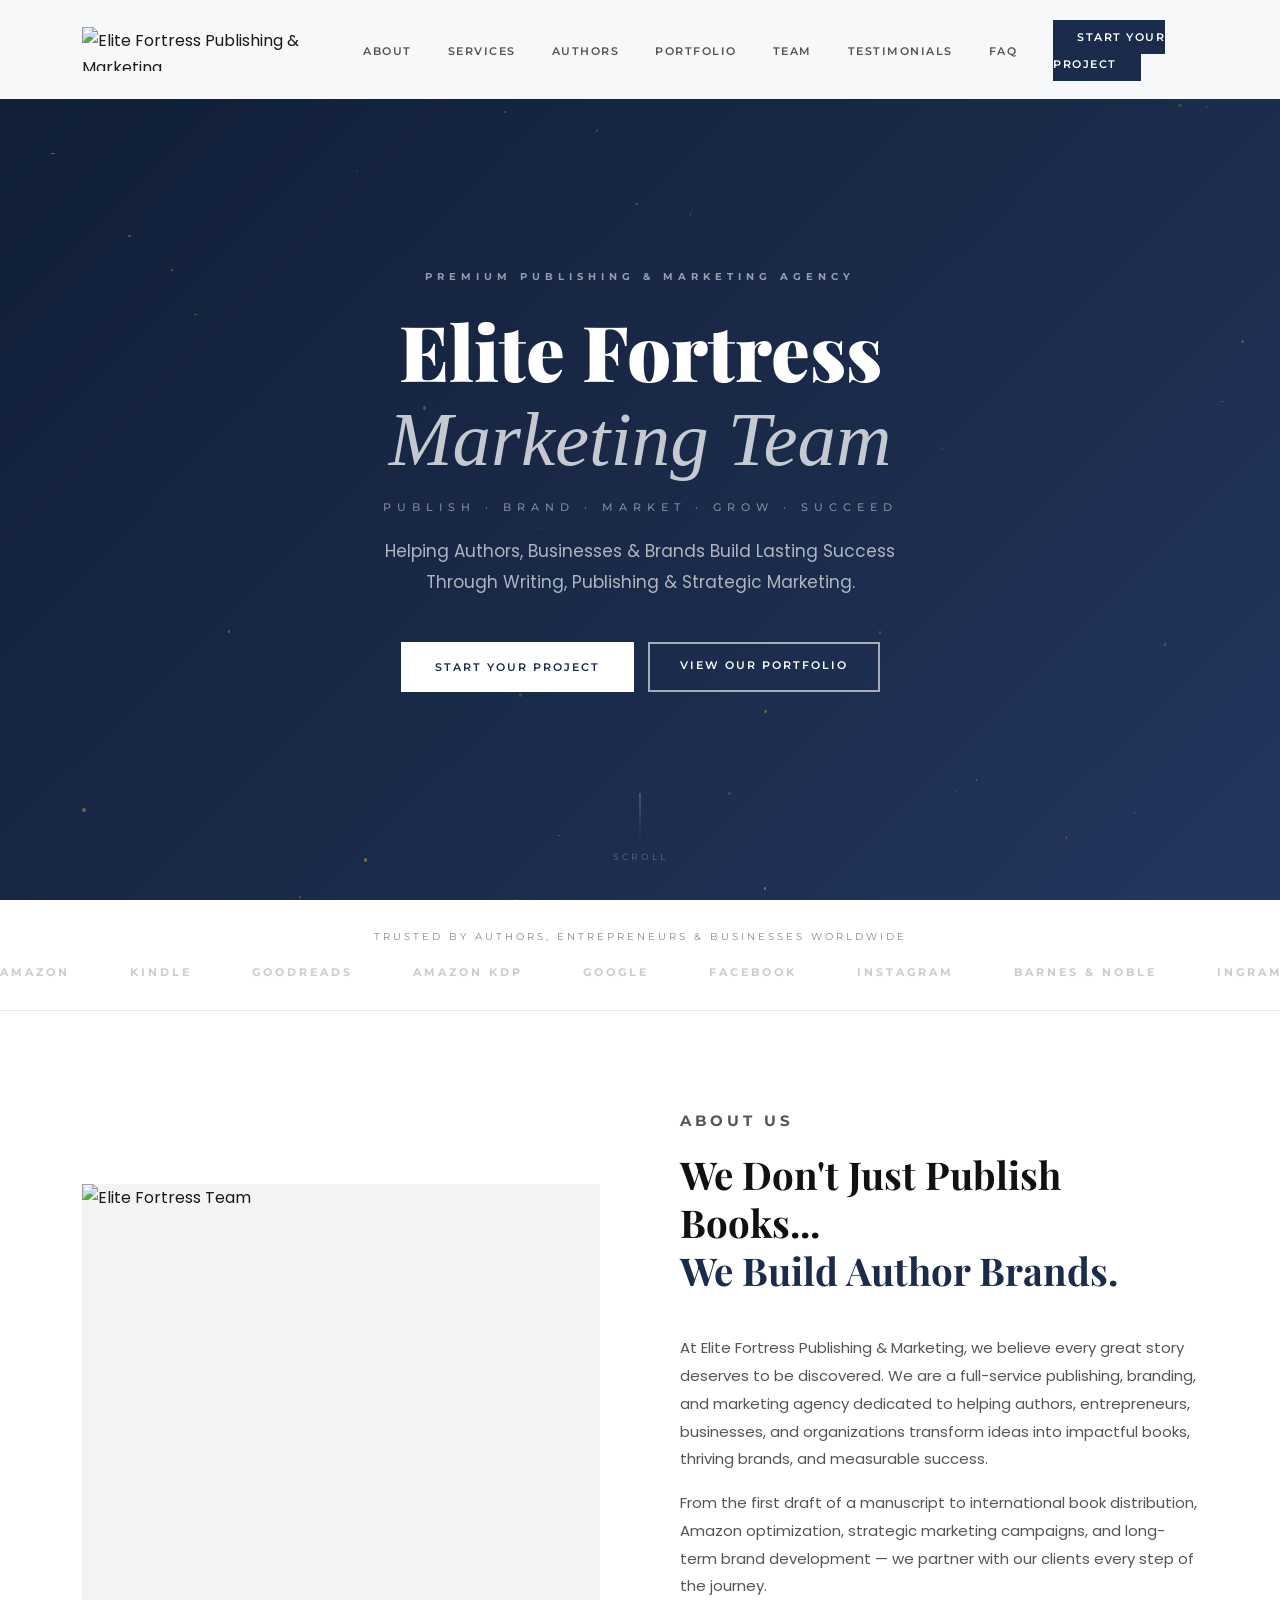
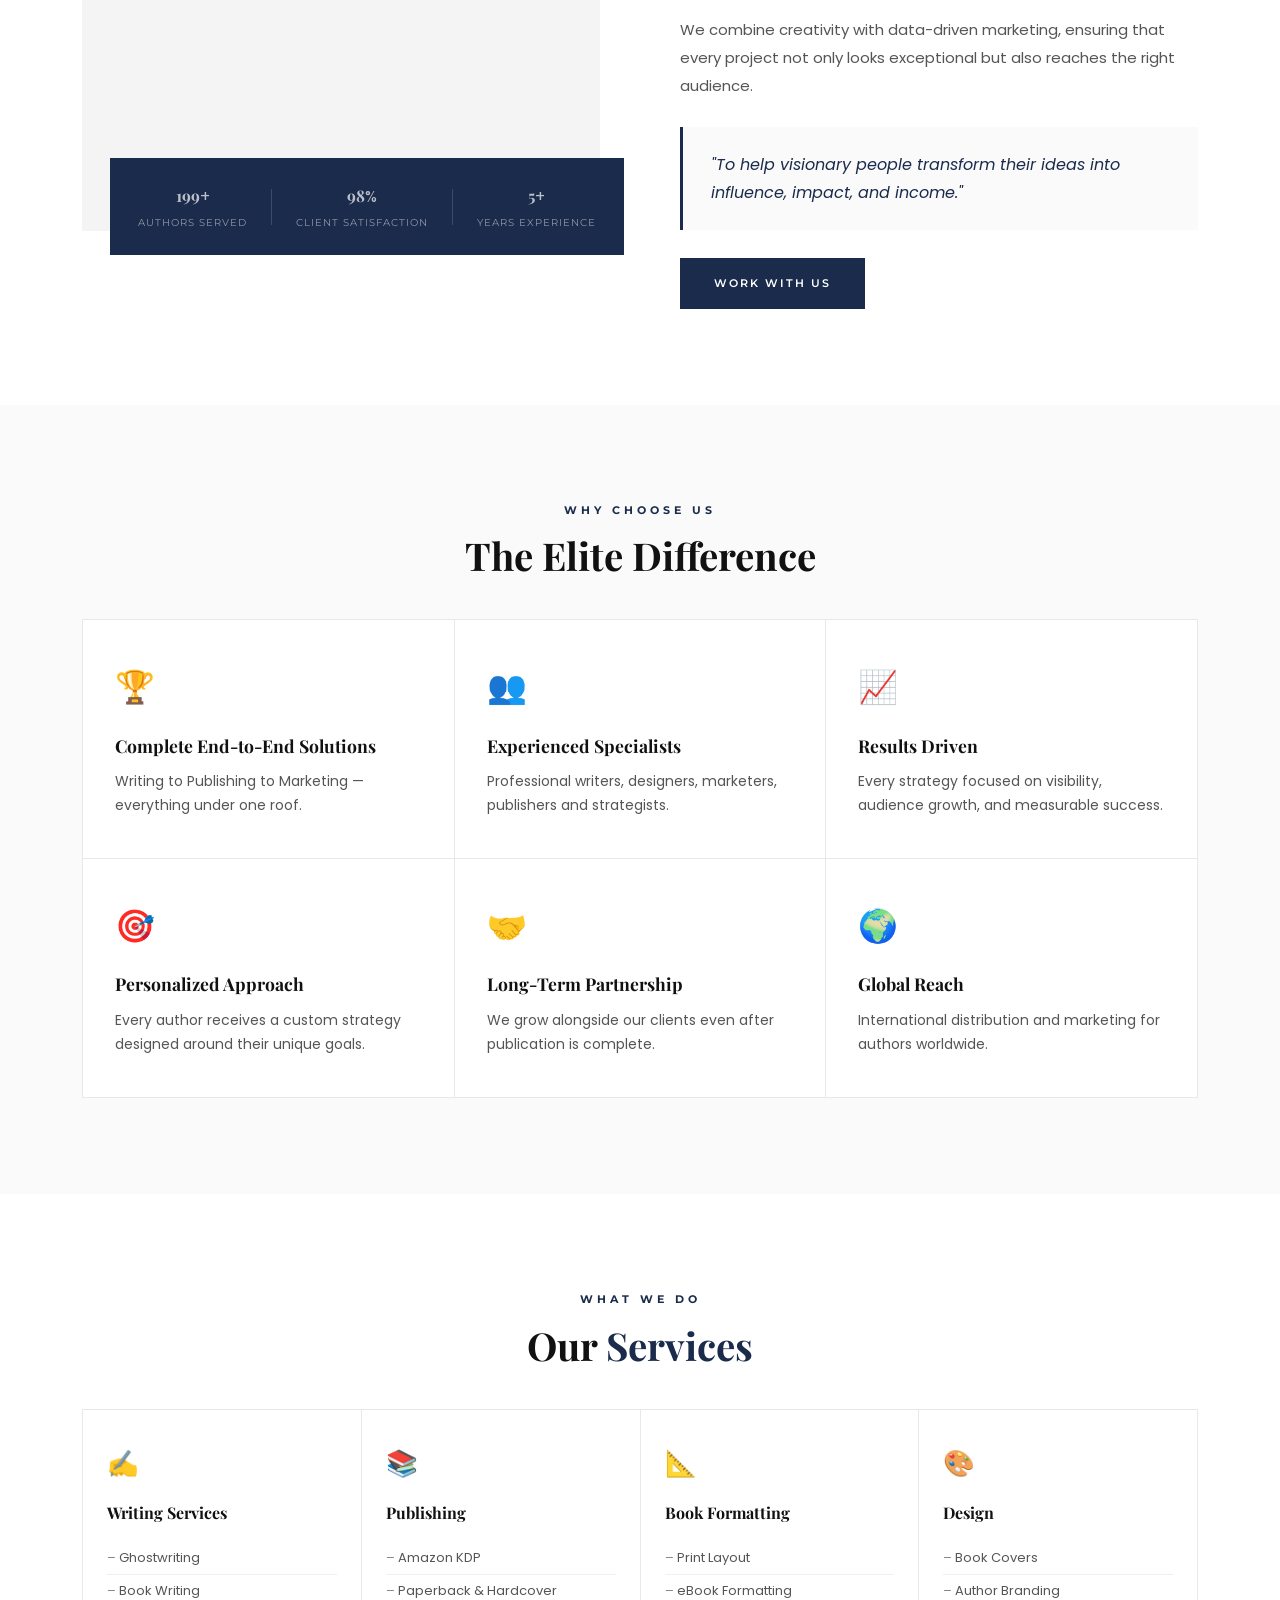
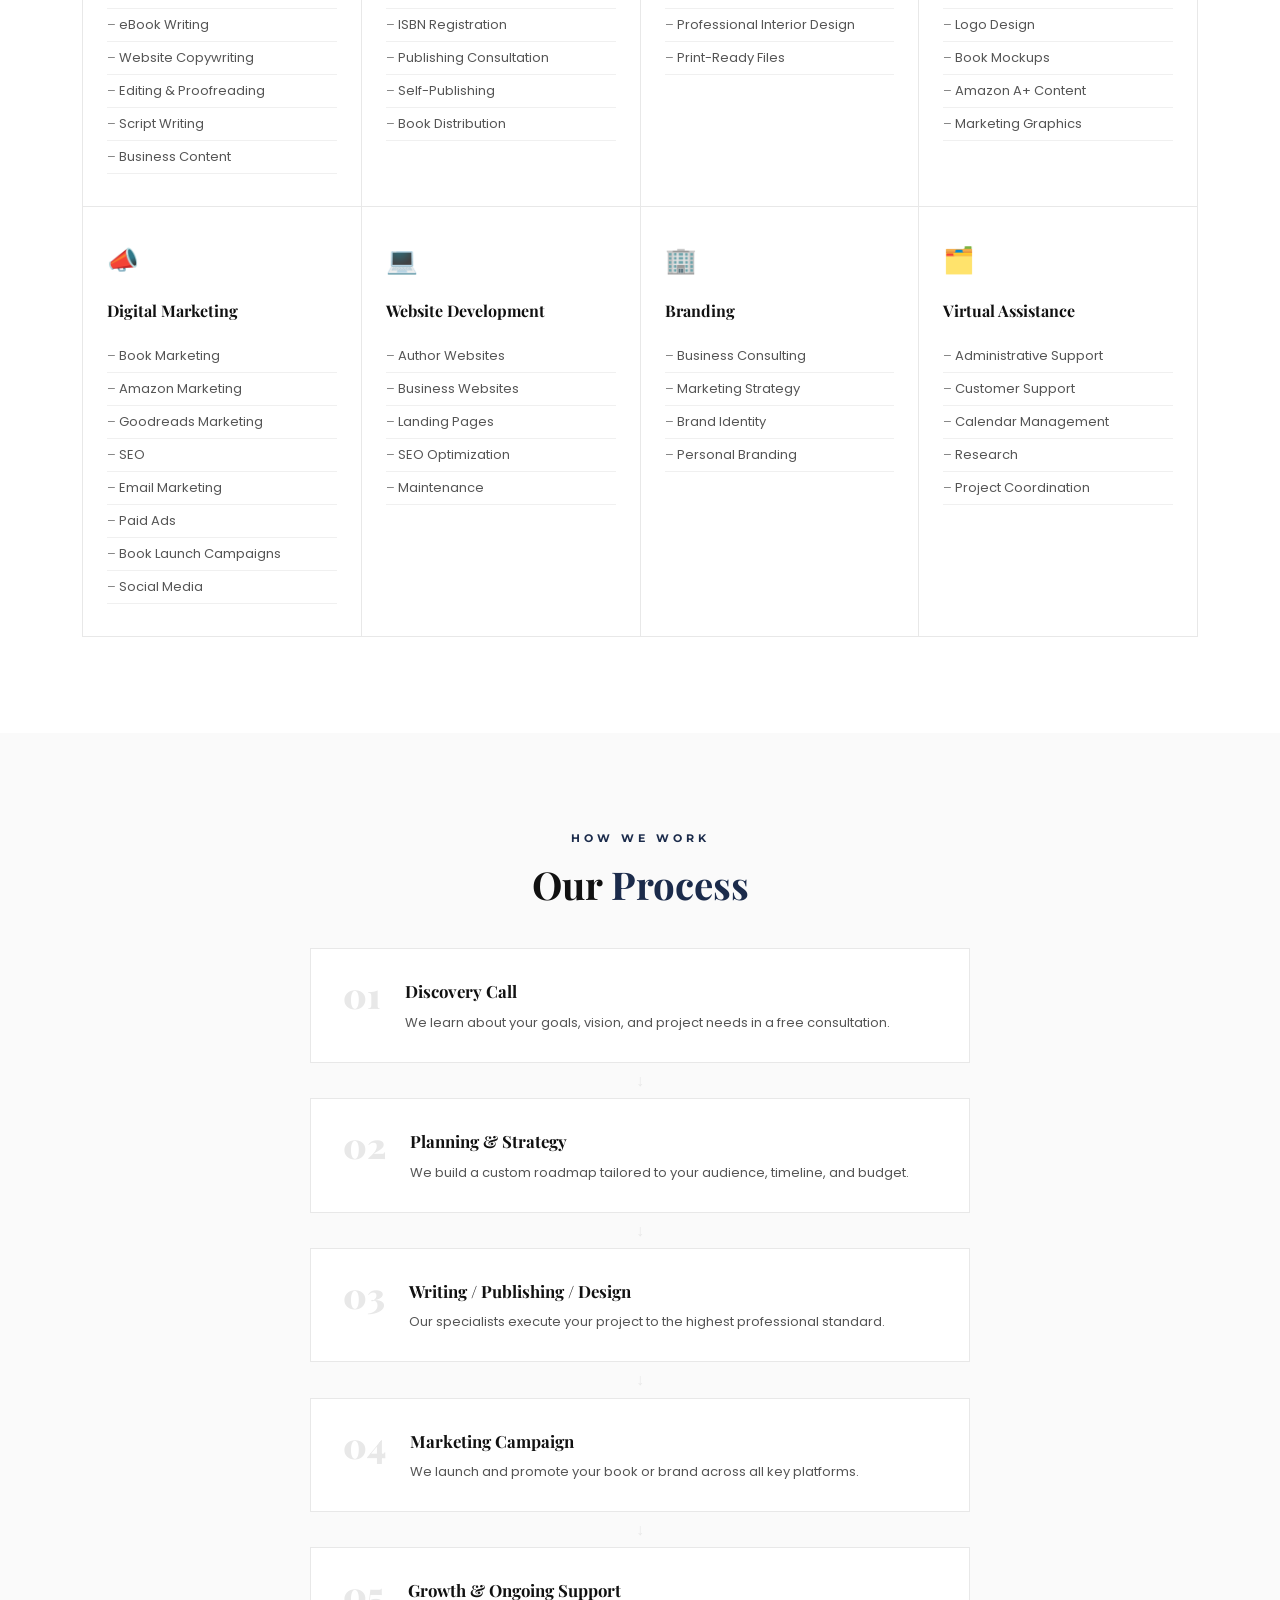
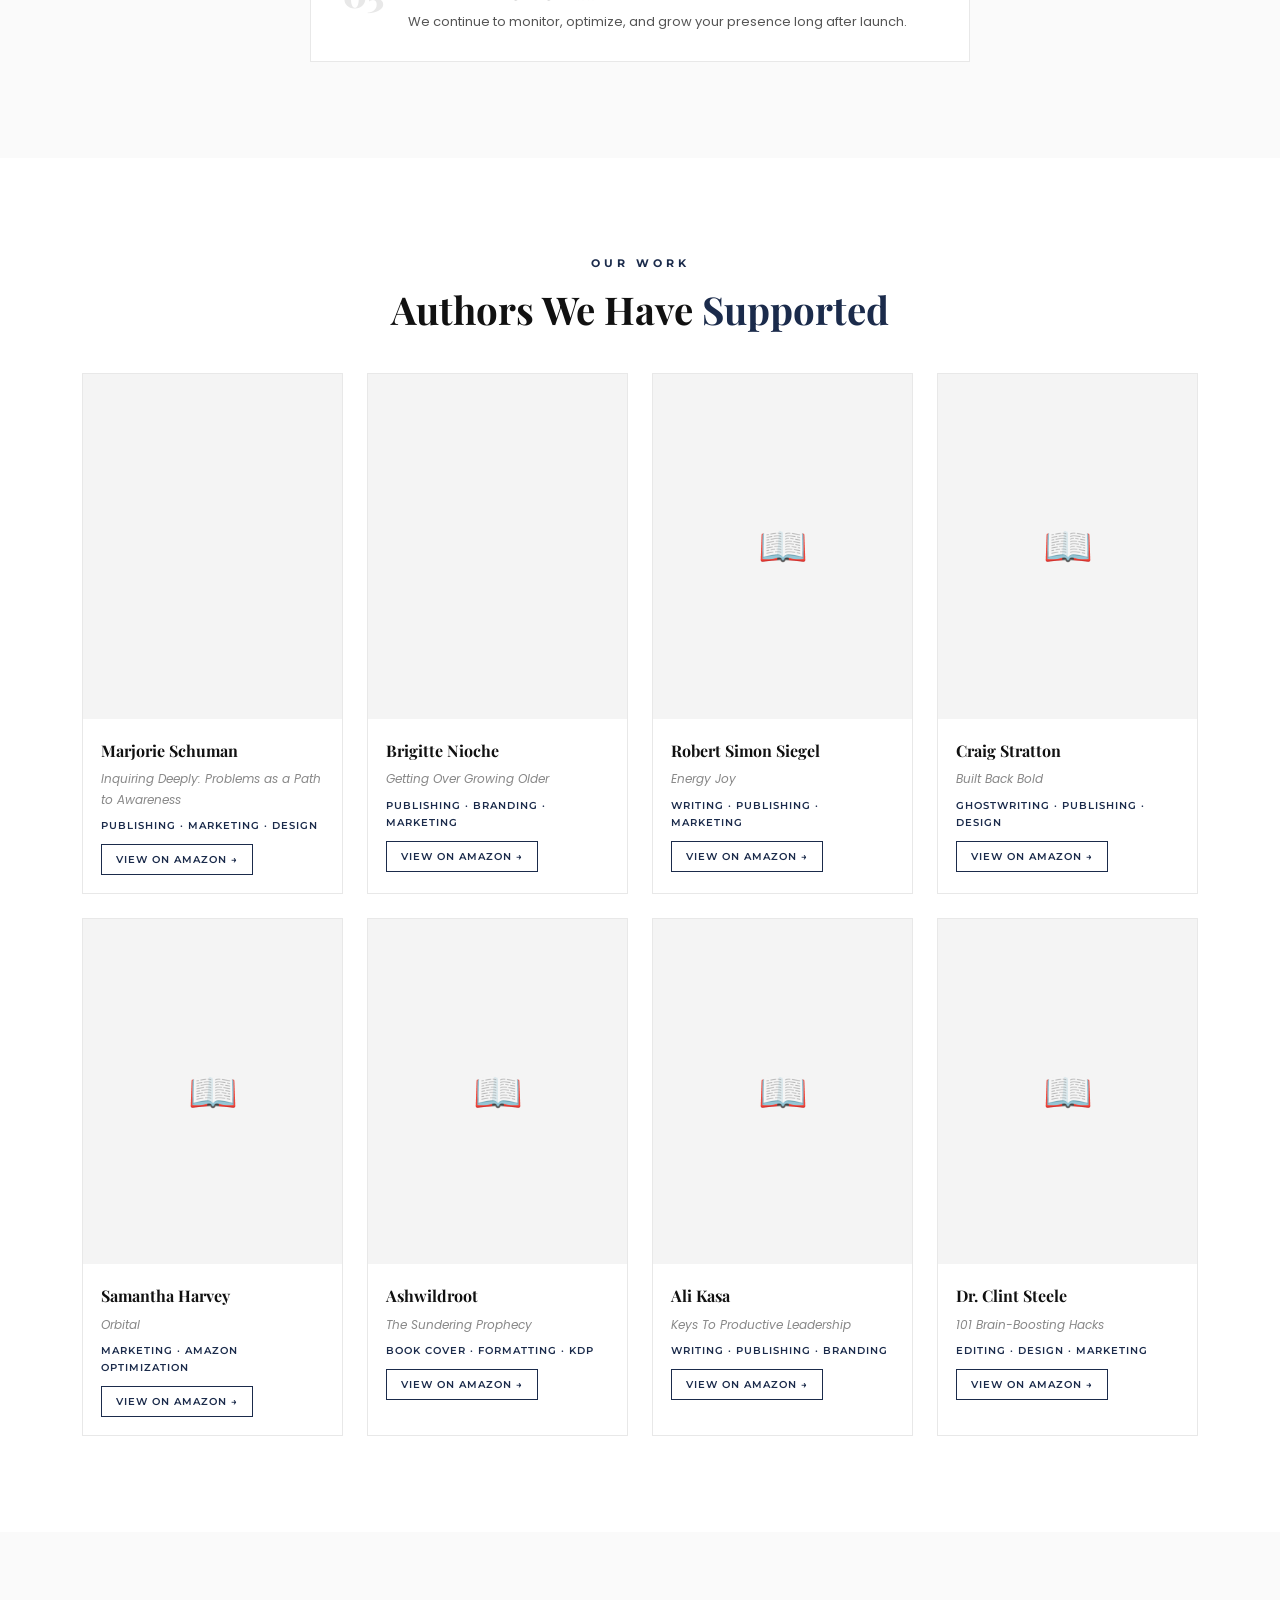
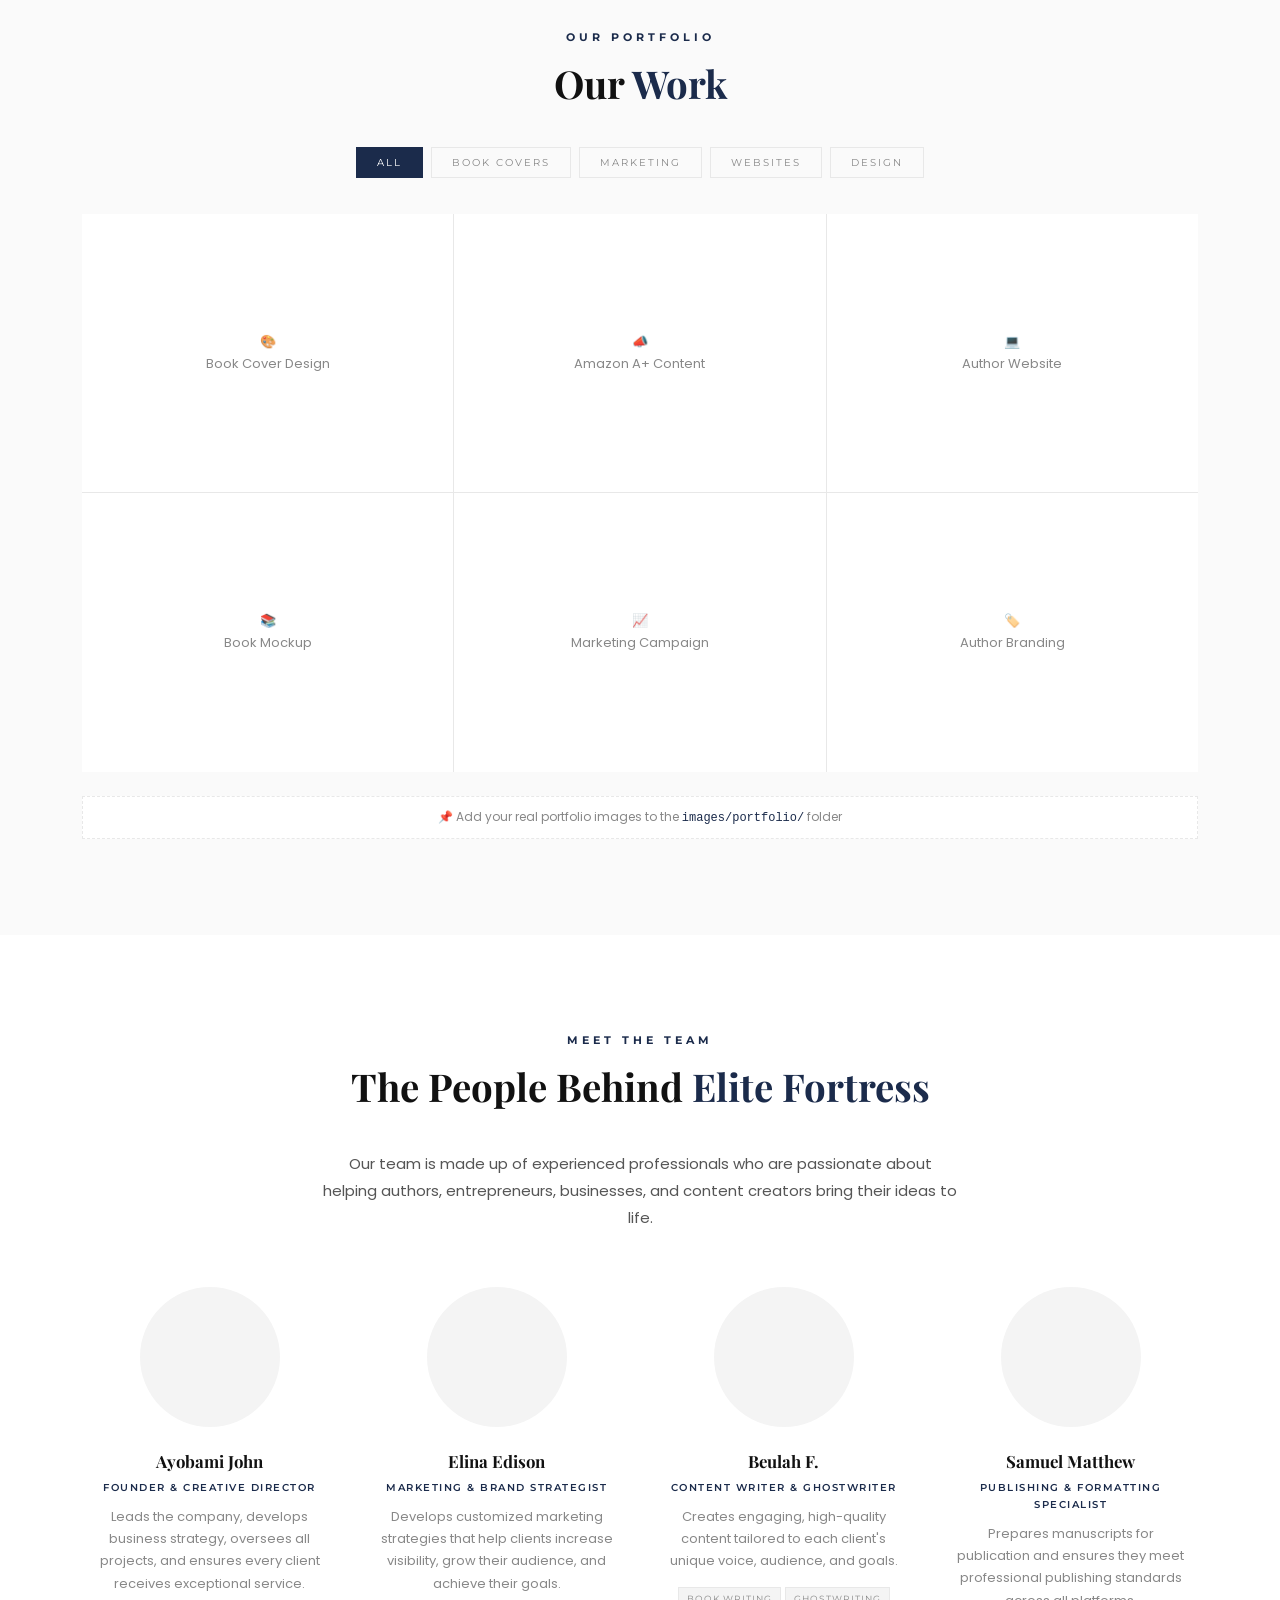
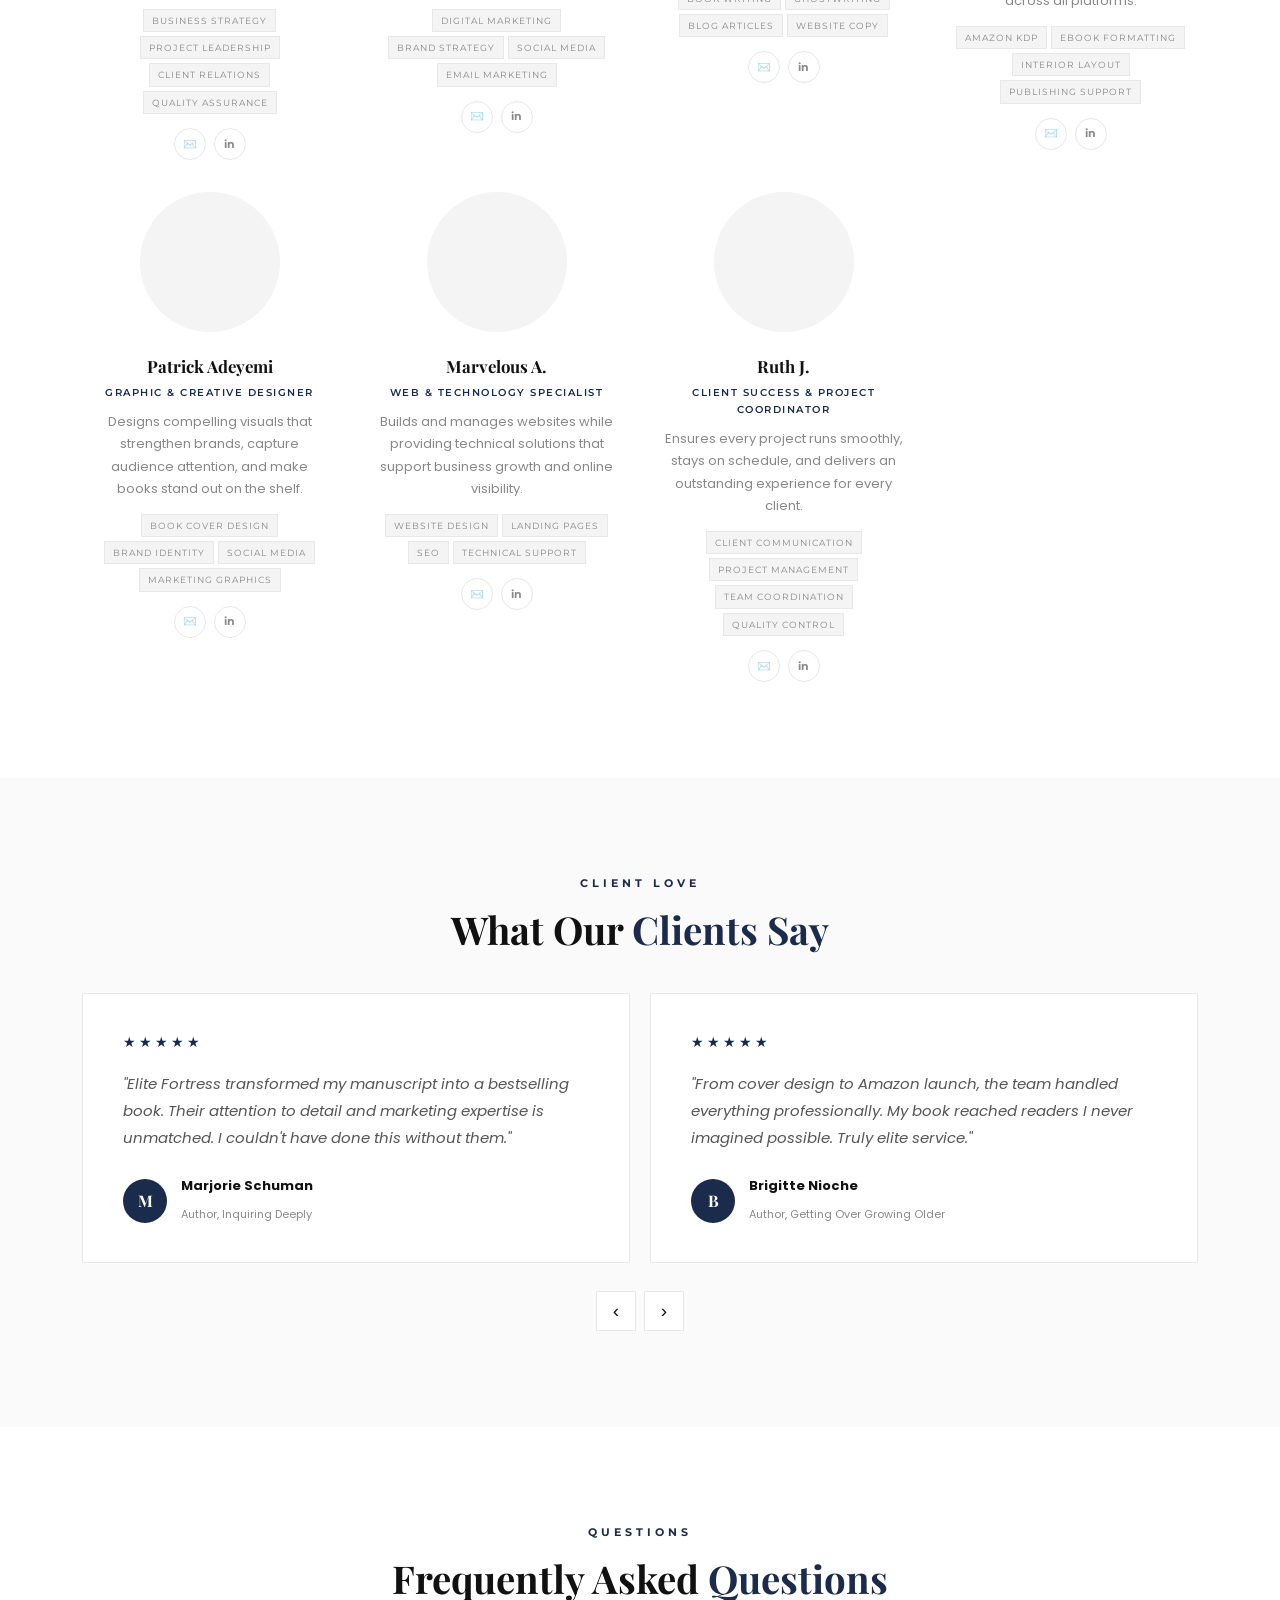
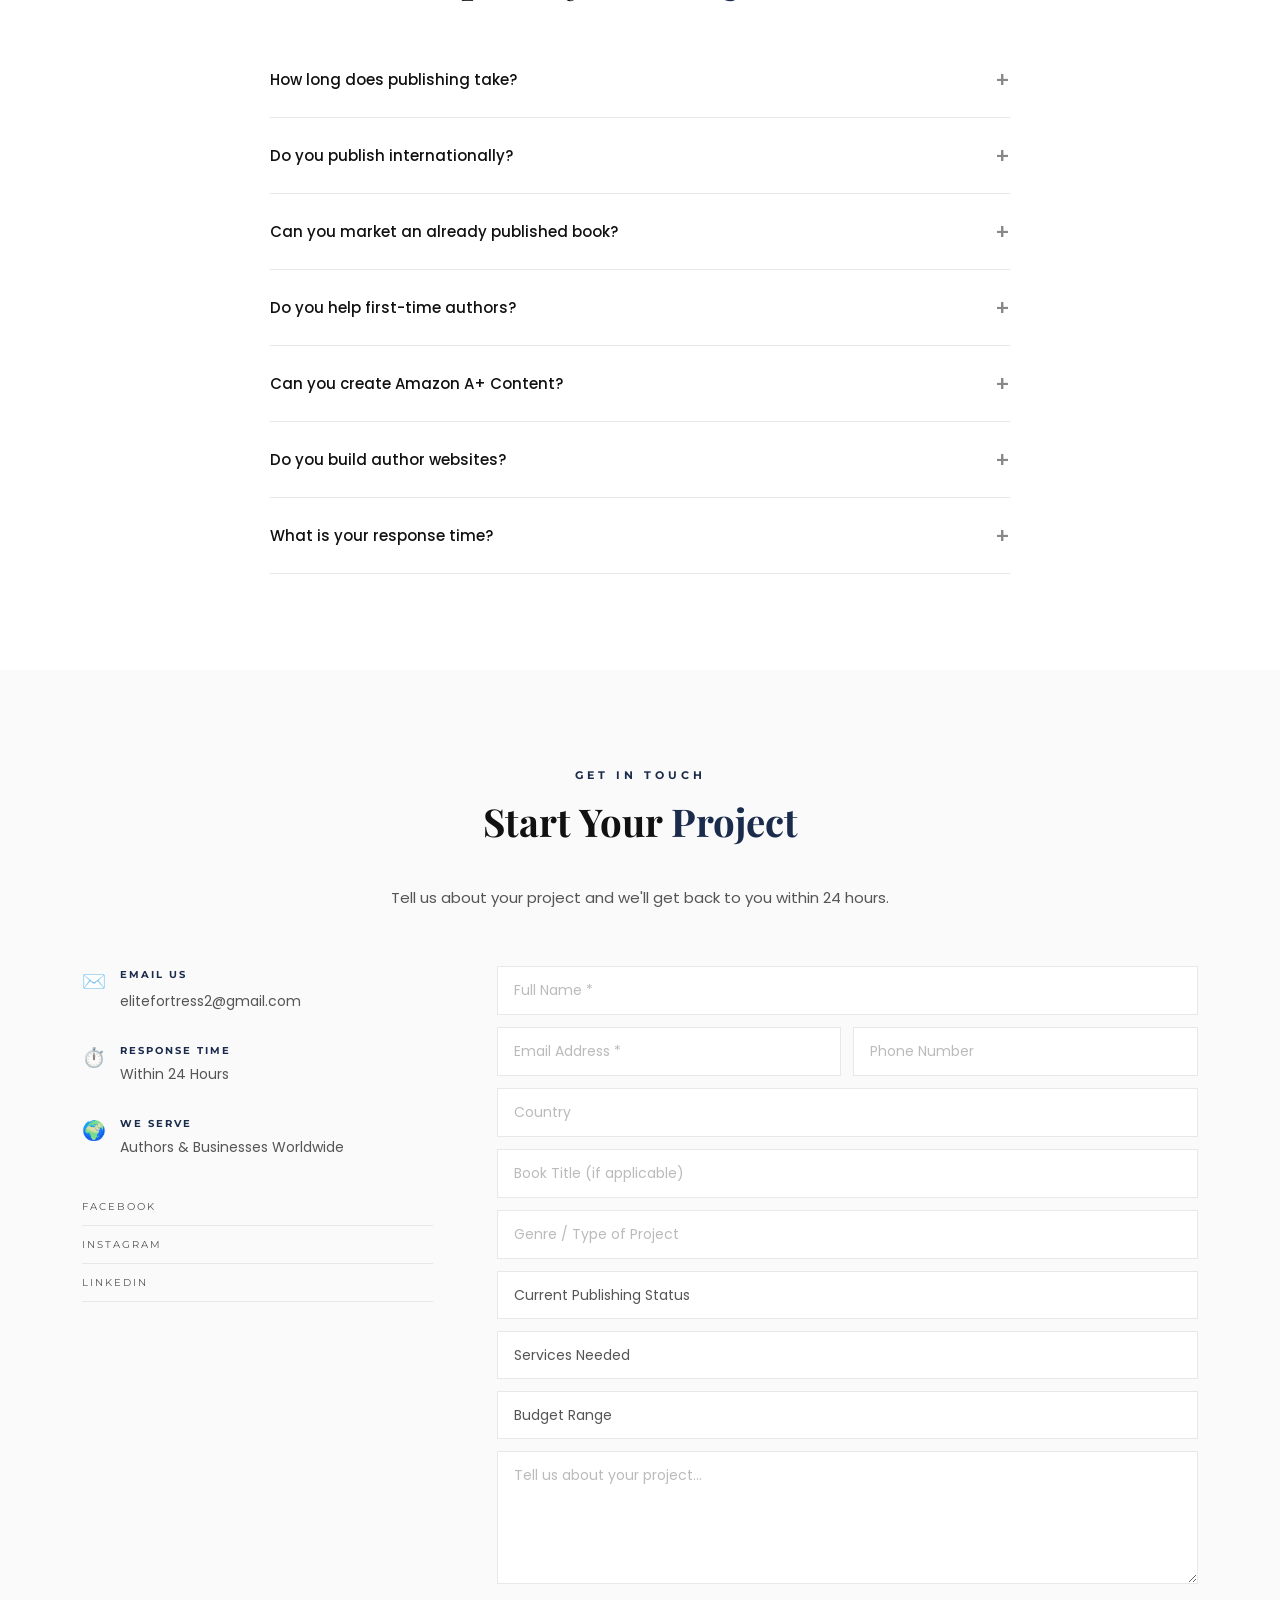
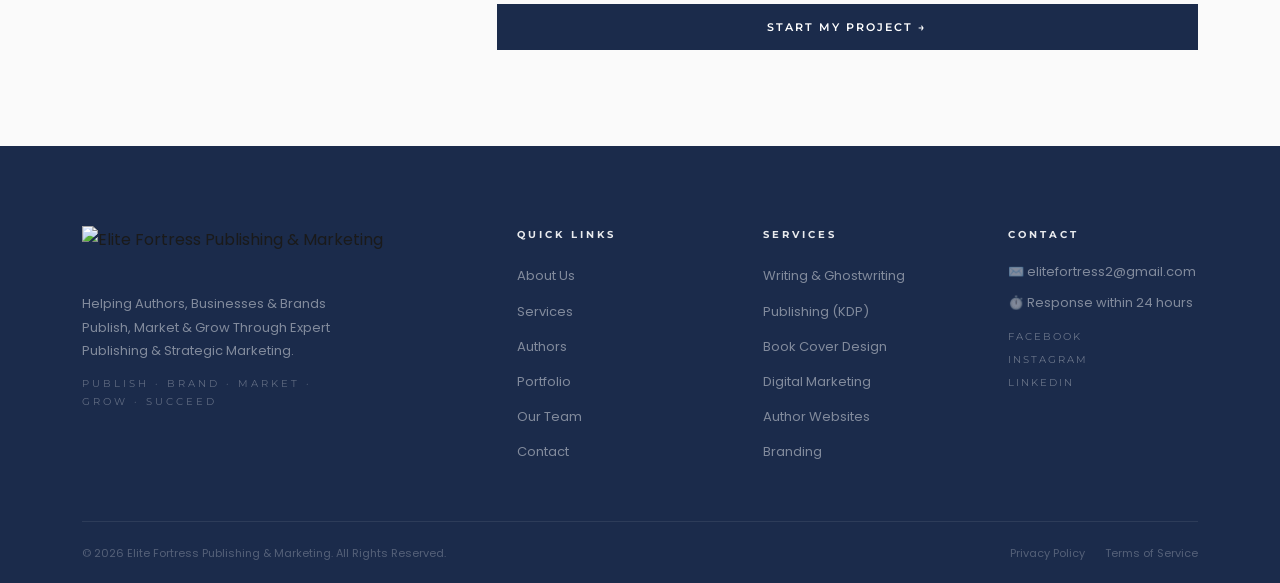
==== commit 803f9b7a: "Update index.html" ====
--- a/index.html
+++ b/index.html
@@ -3,8 +3,8 @@
 <head>
   <meta charset="UTF-8" />
   <meta name="viewport" content="width=device-width, initial-scale=1.0" />
-  <title>Elite Fortress Marketing Team | Write · Publish · Brand · Market · Grow</title>
-  <meta name="description" content="Elite Fortress Marketing Team — A full-service publishing, branding, and marketing agency dedicated to helping authors, entrepreneurs, and businesses build lasting success." />
+  <title>Elite Fortress Publishing & Marketing | Publish · Brand · Market · Grow · Succeed</title>
+  <meta name="description" content="Elite Fortress Publishing & Marketing — A full-service publishing, branding, and marketing agency dedicated to helping authors, entrepreneurs, and businesses build lasting success." />
   <link rel="preconnect" href="https://fonts.googleapis.com" />
   <link rel="preconnect" href="https://fonts.gstatic.com" crossorigin />
   <link href="https://fonts.googleapis.com/css2?family=Playfair+Display:ital,wght@0,400;0,600;0,700;0,900;1,400;1,700&family=Montserrat:wght@300;400;500;600;700&family=Poppins:wght@300;400;500;600&display=swap" rel="stylesheet" />
@@ -24,7 +24,7 @@
   <nav id="navbar">
     <div class="nav-container">
       <a href="#home" class="nav-logo">
-        <img src="images/logo.png" alt="Elite Fortress Marketing Team" />
+        <img src="images/logo.png" alt="Elite Fortress Publishing & Marketing" />
       </a>
       <ul class="nav-links">
         <li><a href="#about">About</a></li>
@@ -66,7 +66,7 @@
         Elite Fortress<br />
         <span class="gold-text">Marketing Team</span>
       </h1>
-      <p class="hero-tagline fade-up">Write · Publish · Brand · Market · Grow</p>
+      <p class="hero-tagline fade-up">Publish · Brand · Market · Grow · Succeed</p>
       <p class="hero-sub fade-up">Helping Authors, Businesses & Brands Build Lasting Success<br />Through Writing, Publishing & Strategic Marketing.</p>
       <div class="hero-btns fade-up">
         <a href="#contact" class="btn-gold">Start Your Project</a>
@@ -129,7 +129,7 @@
         <div class="about-text fade-right">
           <p class="section-eyebrow">About Us</p>
           <h2 class="section-title">We Don't Just Publish Books...<br /><span class="gold-text">We Build Author Brands.</span></h2>
-          <p>At Elite Fortress Marketing Team, we believe every great story deserves to be discovered. We are a full-service publishing, branding, and marketing agency dedicated to helping authors, entrepreneurs, businesses, and organizations transform ideas into impactful books, thriving brands, and measurable success.</p>
+          <p>At Elite Fortress Publishing & Marketing, we believe every great story deserves to be discovered. We are a full-service publishing, branding, and marketing agency dedicated to helping authors, entrepreneurs, businesses, and organizations transform ideas into impactful books, thriving brands, and measurable success.</p>
           <p>From the first draft of a manuscript to international book distribution, Amazon optimization, strategic marketing campaigns, and long-term brand development — we partner with our clients every step of the journey.</p>
           <p>We combine creativity with data-driven marketing, ensuring that every project not only looks exceptional but also reaches the right audience.</p>
           <div class="about-mission">
@@ -530,56 +530,164 @@
     <div class="container">
       <p class="section-eyebrow text-center">Meet The Team</p>
       <h2 class="section-title text-center">The People Behind <span class="gold-text">Elite Fortress</span></h2>
+      <p class="team-intro text-center">Our team is made up of experienced professionals who are passionate about helping authors, entrepreneurs, businesses, and content creators bring their ideas to life.</p>
       <div class="team-grid">
 
         <div class="team-card fade-up">
           <div class="team-photo">
-            <img src="images/team/member1.jpg" alt="Team Member" onerror="this.style.display='none'" />
-            <div class="team-photo-placeholder">👤</div>
+            <img src="images/team/ayobami.jpg" alt="Ayobami John" onerror="this.style.display='none'" />
+            <div class="team-photo-placeholder">AJ</div>
           </div>
           <div class="team-info">
-            <h4>Add Your Name</h4>
-            <p class="team-role">Founder & CEO</p>
-            <p class="team-bio">Add your biography here. Describe your expertise, experience, and passion for helping authors succeed.</p>
+            <h4>Ayobami John</h4>
+            <p class="team-role">Founder & Creative Director</p>
+            <p class="team-bio">Leads the company, develops business strategy, oversees all projects, and ensures every client receives exceptional service.</p>
+            <div class="team-tags">
+              <span>Business Strategy</span>
+              <span>Project Leadership</span>
+              <span>Client Relations</span>
+              <span>Quality Assurance</span>
+            </div>
             <div class="team-socials">
-              <a href="mailto:elitefortress2@gmail.com">✉️</a>
-              <a href="#">in</a>
+              <a href="mailto:elitefortress2@gmail.com" title="Email">✉️</a>
+              <a href="#" title="LinkedIn">in</a>
             </div>
           </div>
         </div>
 
         <div class="team-card fade-up">
           <div class="team-photo">
-            <div class="team-photo-placeholder">👤</div>
+            <img src="images/team/elina.jpg" alt="Elina Edison" onerror="this.style.display='none'" />
+            <div class="team-photo-placeholder">EE</div>
           </div>
           <div class="team-info">
-            <h4>Add Team Member</h4>
-            <p class="team-role">Head of Publishing</p>
-            <p class="team-bio">Add their biography here. Replace this card with your real team member's name, photo, and details.</p>
+            <h4>Elina Edison</h4>
+            <p class="team-role">Marketing & Brand Strategist</p>
+            <p class="team-bio">Develops customized marketing strategies that help clients increase visibility, grow their audience, and achieve their goals.</p>
+            <div class="team-tags">
+              <span>Digital Marketing</span>
+              <span>Brand Strategy</span>
+              <span>Social Media</span>
+              <span>Email Marketing</span>
+            </div>
             <div class="team-socials">
-              <a href="#">✉️</a>
-              <a href="#">in</a>
+              <a href="mailto:elitefortress2@gmail.com" title="Email">✉️</a>
+              <a href="#" title="LinkedIn">in</a>
             </div>
           </div>
         </div>
 
         <div class="team-card fade-up">
           <div class="team-photo">
-            <div class="team-photo-placeholder">👤</div>
+            <img src="images/team/beulah.jpg" alt="Beulah F" onerror="this.style.display='none'" />
+            <div class="team-photo-placeholder">BF</div>
           </div>
           <div class="team-info">
-            <h4>Add Team Member</h4>
-            <p class="team-role">Marketing Strategist</p>
-            <p class="team-bio">Add their biography here. Replace this card with your real team member's name, photo, and details.</p>
+            <h4>Beulah F.</h4>
+            <p class="team-role">Content Writer & Ghostwriter</p>
+            <p class="team-bio">Creates engaging, high-quality content tailored to each client's unique voice, audience, and goals.</p>
+            <div class="team-tags">
+              <span>Book Writing</span>
+              <span>Ghostwriting</span>
+              <span>Blog Articles</span>
+              <span>Website Copy</span>
+            </div>
             <div class="team-socials">
-              <a href="#">✉️</a>
-              <a href="#">in</a>
-            </div>
-          </div>
-        </div>
-
-      </div>
-      <p class="portfolio-note">📌 Replace team member names, photos, and bios with your real team details</p>
+              <a href="mailto:elitefortress2@gmail.com" title="Email">✉️</a>
+              <a href="#" title="LinkedIn">in</a>
+            </div>
+          </div>
+        </div>
+
+        <div class="team-card fade-up">
+          <div class="team-photo">
+            <img src="images/team/samuel.jpg" alt="Samuel Matthew" onerror="this.style.display='none'" />
+            <div class="team-photo-placeholder">SM</div>
+          </div>
+          <div class="team-info">
+            <h4>Samuel Matthew</h4>
+            <p class="team-role">Publishing & Formatting Specialist</p>
+            <p class="team-bio">Prepares manuscripts for publication and ensures they meet professional publishing standards across all platforms.</p>
+            <div class="team-tags">
+              <span>Amazon KDP</span>
+              <span>eBook Formatting</span>
+              <span>Interior Layout</span>
+              <span>Publishing Support</span>
+            </div>
+            <div class="team-socials">
+              <a href="mailto:elitefortress2@gmail.com" title="Email">✉️</a>
+              <a href="#" title="LinkedIn">in</a>
+            </div>
+          </div>
+        </div>
+
+        <div class="team-card fade-up">
+          <div class="team-photo">
+            <img src="images/team/patrick.jpg" alt="Patrick Adeyemi" onerror="this.style.display='none'" />
+            <div class="team-photo-placeholder">PA</div>
+          </div>
+          <div class="team-info">
+            <h4>Patrick Adeyemi</h4>
+            <p class="team-role">Graphic & Creative Designer</p>
+            <p class="team-bio">Designs compelling visuals that strengthen brands, capture audience attention, and make books stand out on the shelf.</p>
+            <div class="team-tags">
+              <span>Book Cover Design</span>
+              <span>Brand Identity</span>
+              <span>Social Media</span>
+              <span>Marketing Graphics</span>
+            </div>
+            <div class="team-socials">
+              <a href="mailto:elitefortress2@gmail.com" title="Email">✉️</a>
+              <a href="#" title="LinkedIn">in</a>
+            </div>
+          </div>
+        </div>
+
+        <div class="team-card fade-up">
+          <div class="team-photo">
+            <img src="images/team/marvelous.jpg" alt="Marvelous A" onerror="this.style.display='none'" />
+            <div class="team-photo-placeholder">MA</div>
+          </div>
+          <div class="team-info">
+            <h4>Marvelous A.</h4>
+            <p class="team-role">Web & Technology Specialist</p>
+            <p class="team-bio">Builds and manages websites while providing technical solutions that support business growth and online visibility.</p>
+            <div class="team-tags">
+              <span>Website Design</span>
+              <span>Landing Pages</span>
+              <span>SEO</span>
+              <span>Technical Support</span>
+            </div>
+            <div class="team-socials">
+              <a href="mailto:elitefortress2@gmail.com" title="Email">✉️</a>
+              <a href="#" title="LinkedIn">in</a>
+            </div>
+          </div>
+        </div>
+
+        <div class="team-card fade-up">
+          <div class="team-photo">
+            <img src="images/team/ruth.jpg" alt="Ruth J" onerror="this.style.display='none'" />
+            <div class="team-photo-placeholder">RJ</div>
+          </div>
+          <div class="team-info">
+            <h4>Ruth J.</h4>
+            <p class="team-role">Client Success & Project Coordinator</p>
+            <p class="team-bio">Ensures every project runs smoothly, stays on schedule, and delivers an outstanding experience for every client.</p>
+            <div class="team-tags">
+              <span>Client Communication</span>
+              <span>Project Management</span>
+              <span>Team Coordination</span>
+              <span>Quality Control</span>
+            </div>
+            <div class="team-socials">
+              <a href="mailto:elitefortress2@gmail.com" title="Email">✉️</a>
+              <a href="#" title="LinkedIn">in</a>
+            </div>
+          </div>
+        </div>
+
+      </div>
     </div>
   </section>
 
@@ -818,9 +926,9 @@
     <div class="container">
       <div class="footer-grid">
         <div class="footer-brand">
-          <img src="images/logo.png" alt="Elite Fortress Marketing Team" class="footer-logo" />
-          <p>Helping Authors, Businesses & Brands Build Lasting Success Through Writing, Publishing & Strategic Marketing.</p>
-          <p class="footer-tagline">Write · Publish · Brand · Market · Grow</p>
+          <img src="images/logo.png" alt="Elite Fortress Publishing & Marketing" class="footer-logo" />
+          <p>Helping Authors, Businesses & Brands Publish, Market & Grow Through Expert Publishing & Strategic Marketing.</p>
+          <p class="footer-tagline">Publish · Brand · Market · Grow · Succeed</p>
         </div>
         <div class="footer-links">
           <h4>Quick Links</h4>
@@ -856,7 +964,7 @@
         </div>
       </div>
       <div class="footer-bottom">
-        <p>© 2026 Elite Fortress Marketing Team. All Rights Reserved.</p>
+        <p>© 2026 Elite Fortress Publishing & Marketing. All Rights Reserved.</p>
         <div class="footer-legal">
           <a href="#">Privacy Policy</a>
           <a href="#">Terms of Service</a>
--- a/style.css
+++ b/style.css
@@ -1,1095 +1,329 @@
 /* ============================================
    ELITE FORTRESS MARKETING TEAM
-   style.css — Premium Black & Gold Theme
+   style.css — Premium Minimal White Theme
    ============================================ */
 
-/* --- RESET & BASE --- */
 *, *::before, *::after { box-sizing: border-box; margin: 0; padding: 0; }
 
 :root {
-  --black: #0A0A0A;
+  --white: #FFFFFF;
+  --off-white: #FAFAFA;
+  --light: #F4F4F4;
+  --border: #E8E8E8;
+  --gray-light: #F0F0F0;
+  --gray: #888888;
+  --gray-dark: #555555;
+  --black: #1A1A1A;
   --black2: #111111;
-  --gold: #D4AF37;
-  --gold-light: #F0D060;
-  --gold-dark: #A88B1A;
-  --white: #FFFFFF;
-  --gray: #BFBFBF;
-  --gray-dark: #333333;
-  --card-bg: #161616;
-  --border: rgba(212, 175, 55, 0.2);
+  --navy: #1B2B4B;
+  --navy-light: #2C3E6B;
+  --accent: #1B2B4B;
+  --shadow: 0 2px 16px rgba(0,0,0,0.06);
+  --shadow-hover: 0 8px 32px rgba(0,0,0,0.12);
   --font-display: 'Playfair Display', Georgia, serif;
   --font-nav: 'Montserrat', sans-serif;
   --font-body: 'Poppins', sans-serif;
-  --transition: all 0.4s cubic-bezier(0.25, 0.46, 0.45, 0.94);
+  --transition: all 0.3s ease;
 }
 
 html { scroll-behavior: smooth; }
-
-body {
-  background: var(--black);
-  color: var(--white);
-  font-family: var(--font-body);
-  font-size: 16px;
-  line-height: 1.7;
-  overflow-x: hidden;
-}
-
+body { background: var(--white); color: var(--black); font-family: var(--font-body); font-size: 16px; line-height: 1.7; overflow-x: hidden; }
 img { max-width: 100%; display: block; }
 a { color: inherit; text-decoration: none; }
 ul { list-style: none; }
-
-.container { max-width: 1200px; margin: 0 auto; padding: 0 24px; }
-.section-pad { padding: 100px 0; }
+.container { max-width: 1180px; margin: 0 auto; padding: 0 32px; }
+.section-pad { padding: 96px 0; }
 .text-center { text-align: center; }
 
-/* --- TYPOGRAPHY --- */
-.section-eyebrow {
-  font-family: var(--font-nav);
-  font-size: 12px;
-  font-weight: 600;
-  letter-spacing: 4px;
-  text-transform: uppercase;
-  color: var(--gold);
-  margin-bottom: 16px;
-  display: block;
-}
-
-.section-title {
-  font-family: var(--font-display);
-  font-size: clamp(2rem, 4vw, 3rem);
-  font-weight: 700;
-  line-height: 1.2;
-  margin-bottom: 40px;
-  color: var(--white);
-}
-
-.gold-text { color: var(--gold); }
-
-/* --- BUTTONS --- */
-.btn-gold {
-  display: inline-block;
-  padding: 16px 36px;
-  background: linear-gradient(135deg, var(--gold), var(--gold-dark));
-  color: var(--black);
-  font-family: var(--font-nav);
-  font-weight: 700;
-  font-size: 13px;
-  letter-spacing: 2px;
-  text-transform: uppercase;
-  border: none;
-  cursor: pointer;
-  transition: var(--transition);
-  position: relative;
-  overflow: hidden;
-}
-
-.btn-gold::before {
-  content: '';
-  position: absolute;
-  top: 0; left: -100%;
-  width: 100%; height: 100%;
-  background: linear-gradient(135deg, var(--gold-light), var(--gold));
-  transition: left 0.4s ease;
-}
-
-.btn-gold:hover::before { left: 0; }
-.btn-gold span, .btn-gold { position: relative; z-index: 1; }
-.btn-gold:hover { box-shadow: 0 0 30px rgba(212, 175, 55, 0.5); transform: translateY(-2px); }
+/* TYPOGRAPHY */
+.section-eyebrow { font-family: var(--font-nav); font-size: 11px; font-weight: 700; letter-spacing: 4px; text-transform: uppercase; color: var(--navy); margin-bottom: 12px; display: block; }
+.section-title { font-family: var(--font-display); font-size: clamp(1.8rem, 3vw, 2.6rem); font-weight: 700; line-height: 1.25; margin-bottom: 40px; color: var(--black2); }
+.gold-text { color: var(--navy); }
+
+/* BUTTONS */
+.btn-gold { display: inline-block; padding: 14px 32px; background: var(--navy); color: var(--white); font-family: var(--font-nav); font-weight: 600; font-size: 11px; letter-spacing: 2px; text-transform: uppercase; border: 2px solid var(--navy); cursor: pointer; transition: var(--transition); }
+.btn-gold:hover { background: transparent; color: var(--navy); }
 .btn-gold.full-width { width: 100%; text-align: center; }
-
-.btn-outline {
-  display: inline-block;
-  padding: 15px 35px;
-  border: 1px solid var(--gold);
-  color: var(--gold);
-  font-family: var(--font-nav);
-  font-weight: 600;
-  font-size: 13px;
-  letter-spacing: 2px;
-  text-transform: uppercase;
-  transition: var(--transition);
-}
-
-.btn-outline:hover {
-  background: rgba(212, 175, 55, 0.1);
-  box-shadow: 0 0 20px rgba(212, 175, 55, 0.3);
-}
-
-/* --- LOADER --- */
-#loader {
-  position: fixed;
-  inset: 0;
-  background: var(--black);
-  z-index: 9999;
-  display: flex;
-  align-items: center;
-  justify-content: center;
-  flex-direction: column;
-  transition: opacity 0.8s ease;
-}
-
+.btn-outline { display: inline-block; padding: 12px 30px; border: 2px solid rgba(255,255,255,0.6); color: var(--white); font-family: var(--font-nav); font-weight: 600; font-size: 11px; letter-spacing: 2px; text-transform: uppercase; transition: var(--transition); }
+.btn-outline:hover { background: rgba(255,255,255,0.1); border-color: var(--white); }
+
+/* LOADER */
+#loader { position: fixed; inset: 0; background: var(--white); z-index: 9999; display: flex; align-items: center; justify-content: center; flex-direction: column; transition: opacity 0.6s ease; }
 #loader.hidden { opacity: 0; pointer-events: none; }
-
-.loader-logo img {
-  width: 140px;
-  margin-bottom: 32px;
-  animation: pulse 1.5s ease infinite;
-}
-
-@keyframes pulse { 0%,100% { opacity: 1; transform: scale(1); } 50% { opacity: 0.7; transform: scale(0.97); } }
-
-.loader-bar {
-  width: 200px;
-  height: 2px;
-  background: var(--gray-dark);
-  overflow: hidden;
-}
-
-.loader-fill {
-  height: 100%;
-  background: linear-gradient(90deg, var(--gold-dark), var(--gold), var(--gold-light));
-  animation: load 1.8s ease forwards;
-}
-
-@keyframes load { from { width: 0; } to { width: 100%; } }
-
-/* --- NAVBAR --- */
-#navbar {
-  position: fixed;
-  top: 0; left: 0; right: 0;
-  z-index: 1000;
-  padding: 20px 0;
-  transition: var(--transition);
-  background: transparent;
-}
-
-#navbar.scrolled {
-  background: rgba(10, 10, 10, 0.95);
-  backdrop-filter: blur(20px);
-  padding: 12px 0;
-  border-bottom: 1px solid var(--border);
-}
-
-.nav-container {
-  max-width: 1200px;
-  margin: 0 auto;
-  padding: 0 24px;
-  display: flex;
-  align-items: center;
-  justify-content: space-between;
-}
-
-.nav-logo img { height: 50px; width: auto; }
-
-.nav-links {
-  display: flex;
-  align-items: center;
-  gap: 32px;
-  list-style: none;
-}
-
-.nav-links a {
-  font-family: var(--font-nav);
-  font-size: 12px;
-  font-weight: 600;
-  letter-spacing: 1.5px;
-  text-transform: uppercase;
-  color: var(--gray);
-  transition: color 0.3s;
-}
-
-.nav-links a:hover { color: var(--gold); }
-
-.nav-links .nav-cta {
-  padding: 10px 24px;
-  border: 1px solid var(--gold);
-  color: var(--gold);
-  transition: var(--transition);
-}
-
-.nav-links .nav-cta:hover {
-  background: var(--gold);
-  color: var(--black);
-}
-
-.hamburger {
-  display: none;
-  flex-direction: column;
-  gap: 5px;
-  background: none;
-  border: none;
-  cursor: pointer;
-  padding: 4px;
-}
-
-.hamburger span {
-  display: block;
-  width: 24px;
-  height: 2px;
-  background: var(--white);
-  transition: var(--transition);
-}
-
-.mobile-menu {
-  display: none;
-  background: rgba(10,10,10,0.98);
-  padding: 24px;
-  border-top: 1px solid var(--border);
-}
-
+.loader-logo img { width: 110px; margin-bottom: 24px; }
+.loader-bar { width: 160px; height: 1px; background: var(--border); overflow: hidden; }
+.loader-fill { height: 100%; background: var(--navy); animation: load 1.8s ease forwards; }
+@keyframes load { from{width:0} to{width:100%} }
+
+/* NAVBAR */
+#navbar { position: fixed; top: 0; left: 0; right: 0; z-index: 1000; padding: 22px 0; background: rgba(255,255,255,0.97); backdrop-filter: blur(10px); border-bottom: 1px solid transparent; transition: var(--transition); }
+#navbar.scrolled { padding: 14px 0; border-bottom-color: var(--border); box-shadow: 0 1px 12px rgba(0,0,0,0.05); }
+.nav-container { max-width: 1180px; margin: 0 auto; padding: 0 32px; display: flex; align-items: center; justify-content: space-between; }
+.nav-logo img { height: 44px; width: auto; }
+.nav-links { display: flex; align-items: center; gap: 36px; list-style: none; }
+.nav-links a { font-family: var(--font-nav); font-size: 11px; font-weight: 600; letter-spacing: 1.5px; text-transform: uppercase; color: var(--gray-dark); transition: color 0.3s; }
+.nav-links a:hover { color: var(--navy); }
+.nav-links .nav-cta { padding: 10px 24px; background: var(--navy); color: var(--white) !important; }
+.nav-links .nav-cta:hover { background: var(--navy-light); }
+.hamburger { display: none; flex-direction: column; gap: 5px; background: none; border: none; cursor: pointer; padding: 4px; }
+.hamburger span { display: block; width: 22px; height: 1.5px; background: var(--black); }
+.mobile-menu { display: none; background: var(--white); padding: 20px 32px; border-top: 1px solid var(--border); }
 .mobile-menu.open { display: block; }
-
-.mobile-menu ul { display: flex; flex-direction: column; gap: 16px; }
-
-.mobile-menu a {
-  font-family: var(--font-nav);
-  font-size: 13px;
-  letter-spacing: 2px;
-  text-transform: uppercase;
-  color: var(--gray);
-  display: block;
-  padding: 8px 0;
-  border-bottom: 1px solid var(--border);
-}
-
-.mobile-menu a:hover { color: var(--gold); }
-
-/* --- HERO --- */
-.hero {
-  position: relative;
-  min-height: 100vh;
-  display: flex;
-  align-items: center;
-  justify-content: center;
-  overflow: hidden;
-}
-
-.hero-bg {
-  position: absolute;
-  inset: 0;
-  background: radial-gradient(ellipse at 20% 50%, rgba(212,175,55,0.08) 0%, transparent 60%),
-              radial-gradient(ellipse at 80% 20%, rgba(212,175,55,0.05) 0%, transparent 50%),
-              linear-gradient(180deg, #0A0A0A 0%, #0F0F0F 100%);
-}
-
-.hero-overlay {
-  position: absolute;
-  inset: 0;
-  background: url('images/hero-bg.jpg') center/cover no-repeat;
-  opacity: 0.15;
-}
-
-.hero-particles {
-  position: absolute;
-  inset: 0;
-  pointer-events: none;
-}
-
-.hero-content {
-  position: relative;
-  z-index: 2;
-  text-align: center;
-  max-width: 860px;
-  padding: 120px 24px 80px;
-}
-
-.hero-eyebrow {
-  font-family: var(--font-nav);
-  font-size: 11px;
-  font-weight: 600;
-  letter-spacing: 5px;
-  text-transform: uppercase;
-  color: var(--gold);
-  margin-bottom: 24px;
-  display: block;
-}
-
-.hero-title {
-  font-family: var(--font-display);
-  font-size: clamp(3rem, 8vw, 6rem);
-  font-weight: 900;
-  line-height: 1.05;
-  color: var(--white);
-  margin-bottom: 20px;
-  letter-spacing: -1px;
-}
-
-.hero-tagline {
-  font-family: var(--font-nav);
-  font-size: 13px;
-  font-weight: 500;
-  letter-spacing: 6px;
-  text-transform: uppercase;
-  color: var(--gold);
-  margin-bottom: 24px;
-}
-
-.hero-sub {
-  font-size: 18px;
-  color: var(--gray);
-  margin-bottom: 48px;
-  line-height: 1.8;
-}
-
-.hero-btns { display: flex; gap: 20px; justify-content: center; flex-wrap: wrap; }
-
-.hero-scroll {
-  position: absolute;
-  bottom: 40px;
-  left: 50%;
-  transform: translateX(-50%);
-  display: flex;
-  flex-direction: column;
-  align-items: center;
-  gap: 10px;
-  z-index: 2;
-}
-
-.scroll-line {
-  width: 1px;
-  height: 60px;
-  background: linear-gradient(to bottom, var(--gold), transparent);
-  animation: scrollPulse 2s ease infinite;
-}
-
-@keyframes scrollPulse { 0%,100% { opacity: 1; height: 60px; } 50% { opacity: 0.4; height: 40px; } }
-
-.hero-scroll span {
-  font-family: var(--font-nav);
-  font-size: 10px;
-  letter-spacing: 3px;
-  text-transform: uppercase;
-  color: var(--gold);
-}
-
-/* --- TRUSTED --- */
-.trusted {
-  background: var(--black2);
-  border-top: 1px solid var(--border);
-  border-bottom: 1px solid var(--border);
-  padding: 32px 0;
-  overflow: hidden;
-}
-
-.trusted-label {
-  text-align: center;
-  font-family: var(--font-nav);
-  font-size: 11px;
-  letter-spacing: 3px;
-  text-transform: uppercase;
-  color: var(--gray);
-  margin-bottom: 20px;
-}
-
+.mobile-menu ul { display: flex; flex-direction: column; }
+.mobile-menu a { font-family: var(--font-nav); font-size: 11px; letter-spacing: 2px; text-transform: uppercase; color: var(--gray-dark); display: block; padding: 12px 0; border-bottom: 1px solid var(--border); }
+.mobile-menu a:hover { color: var(--navy); }
+
+/* HERO */
+.hero { min-height: 100vh; display: flex; align-items: center; justify-content: center; background: var(--navy); position: relative; overflow: hidden; }
+.hero-bg { position: absolute; inset: 0; background: linear-gradient(135deg, #0f1d35 0%, #1B2B4B 60%, #243660 100%); }
+.hero-overlay { position: absolute; inset: 0; opacity: 0.06; background: url('images/hero-bg.jpg') center/cover; }
+.hero-particles { position: absolute; inset: 0; pointer-events: none; }
+.hero-content { position: relative; z-index: 2; text-align: center; max-width: 800px; padding: 140px 32px 80px; }
+.hero-eyebrow { font-family: var(--font-nav); font-size: 10px; font-weight: 700; letter-spacing: 5px; text-transform: uppercase; color: rgba(255,255,255,0.55); margin-bottom: 24px; display: block; }
+.hero-title { font-family: var(--font-display); font-size: clamp(2.8rem, 6vw, 5rem); font-weight: 900; line-height: 1.08; color: var(--white); margin-bottom: 16px; }
+.hero-title .gold-text { color: rgba(255,255,255,0.75); font-weight: 400; font-style: italic; }
+.hero-tagline { font-family: var(--font-nav); font-size: 11px; font-weight: 500; letter-spacing: 6px; text-transform: uppercase; color: rgba(255,255,255,0.45); margin-bottom: 20px; }
+.hero-sub { font-size: 17px; color: rgba(255,255,255,0.65); margin-bottom: 44px; line-height: 1.8; }
+.hero-btns { display: flex; gap: 14px; justify-content: center; flex-wrap: wrap; }
+.hero .btn-gold { background: var(--white); color: var(--navy); border-color: var(--white); }
+.hero .btn-gold:hover { background: transparent; color: var(--white); }
+.hero-scroll { position: absolute; bottom: 36px; left: 50%; transform: translateX(-50%); display: flex; flex-direction: column; align-items: center; gap: 8px; z-index: 2; }
+.scroll-line { width: 1px; height: 48px; background: linear-gradient(to bottom, rgba(255,255,255,0.4), transparent); }
+.hero-scroll span { font-family: var(--font-nav); font-size: 9px; letter-spacing: 3px; text-transform: uppercase; color: rgba(255,255,255,0.3); }
+
+/* TRUSTED */
+.trusted { background: var(--white); border-bottom: 1px solid var(--border); padding: 28px 0; overflow: hidden; }
+.trusted-label { text-align: center; font-family: var(--font-nav); font-size: 10px; letter-spacing: 3px; text-transform: uppercase; color: var(--gray); margin-bottom: 18px; }
 .trusted-track { overflow: hidden; }
-
-.trusted-inner {
-  display: flex;
-  gap: 60px;
-  animation: scrollTrust 20s linear infinite;
-  white-space: nowrap;
-  width: max-content;
-}
-
-.trusted-inner span {
-  font-family: var(--font-nav);
-  font-size: 13px;
-  font-weight: 700;
-  letter-spacing: 3px;
-  text-transform: uppercase;
-  color: var(--gold);
-  opacity: 0.7;
-}
-
-@keyframes scrollTrust { from { transform: translateX(0); } to { transform: translateX(-50%); } }
-
-/* --- ABOUT --- */
-.about { background: var(--black); }
-
-.about-grid {
-  display: grid;
-  grid-template-columns: 1fr 1fr;
-  gap: 80px;
-  align-items: center;
-}
-
+.trusted-inner { display: flex; gap: 60px; animation: scrollTrust 22s linear infinite; white-space: nowrap; width: max-content; }
+.trusted-inner span { font-family: var(--font-nav); font-size: 11px; font-weight: 700; letter-spacing: 3px; text-transform: uppercase; color: #CCCCCC; }
+@keyframes scrollTrust { from{transform:translateX(0)} to{transform:translateX(-50%)} }
+
+/* ABOUT */
+.about { background: var(--white); }
+.about-grid { display: grid; grid-template-columns: 1fr 1fr; gap: 80px; align-items: center; }
 .about-visual { position: relative; }
-
-.about-img-frame {
-  position: relative;
-  aspect-ratio: 4/5;
-  overflow: hidden;
-  border: 1px solid var(--border);
-}
-
+.about-img-frame { position: relative; aspect-ratio: 4/5; overflow: hidden; background: var(--light); }
 .about-img-frame img { width: 100%; height: 100%; object-fit: cover; }
-
-.about-img-placeholder {
-  position: absolute;
-  inset: 0;
-  background: var(--card-bg);
-  display: flex;
-  flex-direction: column;
-  align-items: center;
-  justify-content: center;
-  color: var(--gray);
-  text-align: center;
-  padding: 24px;
-}
-
-.about-img-placeholder span { font-size: 3rem; margin-bottom: 12px; }
-.about-img-placeholder small { color: var(--gold); font-size: 11px; letter-spacing: 1px; }
-
+.about-img-placeholder { position: absolute; inset: 0; background: var(--light); display: flex; flex-direction: column; align-items: center; justify-content: center; color: var(--gray); text-align: center; padding: 24px; }
+.about-img-placeholder span { font-size: 3rem; margin-bottom: 12px; opacity: 0.3; }
+.about-img-placeholder small { color: var(--navy); font-size: 11px; letter-spacing: 1px; font-family: var(--font-nav); }
 .about-img-frame img + .about-img-placeholder { display: none; }
-
-.about-stat-card {
-  position: absolute;
-  bottom: -30px;
-  right: -30px;
-  background: var(--card-bg);
-  border: 1px solid var(--border);
-  padding: 24px 32px;
-  display: flex;
-  gap: 24px;
-  align-items: center;
-}
-
+.about-stat-card { position: absolute; bottom: -24px; right: -24px; background: var(--navy); padding: 24px 28px; display: flex; gap: 24px; align-items: center; }
 .stat { text-align: center; }
-.stat-num { font-family: var(--font-display); font-size: 2rem; font-weight: 700; color: var(--gold); }
-.stat span { font-size: 1.2rem; color: var(--gold); }
-.stat p { font-size: 11px; letter-spacing: 1px; text-transform: uppercase; color: var(--gray); margin-top: 4px; }
-.stat-divider { width: 1px; height: 40px; background: var(--border); }
-
-.about-text p {
-  color: var(--gray);
-  margin-bottom: 16px;
-  line-height: 1.8;
-}
-
-.about-mission {
-  display: flex;
-  gap: 16px;
-  align-items: flex-start;
-  margin: 32px 0;
-  padding: 20px;
-  background: rgba(212,175,55,0.05);
-  border-left: 3px solid var(--gold);
-}
-
-.mission-line { width: 3px; background: var(--gold); flex-shrink: 0; }
-.about-mission p { color: var(--gold); font-style: italic; font-size: 17px; margin: 0; }
-
-/* --- WHY CHOOSE US --- */
-.why { background: var(--black2); }
-
-.why-grid {
-  display: grid;
-  grid-template-columns: repeat(3, 1fr);
-  gap: 2px;
-  margin-top: 20px;
-}
-
-.why-card {
-  background: var(--card-bg);
-  padding: 40px 32px;
-  border: 1px solid var(--border);
-  transition: var(--transition);
-  position: relative;
-  overflow: hidden;
-}
-
-.why-card::before {
-  content: '';
-  position: absolute;
-  inset: 0;
-  background: linear-gradient(135deg, rgba(212,175,55,0.05), transparent);
-  opacity: 0;
-  transition: opacity 0.3s;
-}
-
-.why-card:hover { border-color: var(--gold); transform: translateY(-4px); }
-.why-card:hover::before { opacity: 1; }
-
-.why-icon { font-size: 2.5rem; margin-bottom: 20px; display: block; }
-.why-card h3 { font-family: var(--font-display); font-size: 1.2rem; margin-bottom: 12px; color: var(--white); }
-.why-card p { color: var(--gray); font-size: 14px; line-height: 1.7; }
-
-/* --- SERVICES --- */
-.services { background: var(--black); }
-
-.services-grid {
-  display: grid;
-  grid-template-columns: repeat(4, 1fr);
-  gap: 20px;
-}
-
-.service-card {
-  background: var(--card-bg);
-  border: 1px solid var(--border);
-  padding: 32px 24px;
-  transition: var(--transition);
-  position: relative;
-}
-
-.service-card::after {
-  content: '';
-  position: absolute;
-  bottom: 0; left: 0;
-  width: 0; height: 2px;
-  background: linear-gradient(90deg, var(--gold-dark), var(--gold));
-  transition: width 0.4s ease;
-}
-
-.service-card:hover { border-color: var(--gold); transform: translateY(-6px); box-shadow: 0 20px 50px rgba(0,0,0,0.5); }
-.service-card:hover::after { width: 100%; }
-
-.service-icon { font-size: 2rem; margin-bottom: 16px; display: block; }
-.service-card h3 { font-family: var(--font-display); font-size: 1.1rem; margin-bottom: 16px; color: var(--white); }
-.service-card ul li {
-  font-size: 13px;
-  color: var(--gray);
-  padding: 5px 0;
-  border-bottom: 1px solid rgba(255,255,255,0.05);
-  padding-left: 12px;
-  position: relative;
-}
-.service-card ul li::before { content: '›'; position: absolute; left: 0; color: var(--gold); }
-
-/* --- PROCESS --- */
-.process { background: var(--black2); }
-
-.process-timeline {
-  max-width: 700px;
-  margin: 0 auto;
-  display: flex;
-  flex-direction: column;
-  align-items: center;
-  gap: 0;
-}
-
-.process-step {
-  display: flex;
-  align-items: flex-start;
-  gap: 32px;
-  width: 100%;
-  background: var(--card-bg);
-  border: 1px solid var(--border);
-  padding: 32px;
-  transition: var(--transition);
-}
-
-.process-step:hover { border-color: var(--gold); }
-
-.step-num {
-  font-family: var(--font-display);
-  font-size: 3rem;
-  font-weight: 900;
-  color: var(--gold);
-  opacity: 0.3;
-  line-height: 1;
-  flex-shrink: 0;
-  transition: opacity 0.3s;
-}
-
-.process-step:hover .step-num { opacity: 1; }
-.step-content h3 { font-family: var(--font-display); font-size: 1.2rem; margin-bottom: 8px; }
-.step-content p { color: var(--gray); font-size: 14px; }
-
-.process-arrow {
-  font-size: 1.5rem;
-  color: var(--gold);
-  opacity: 0.4;
-  padding: 8px 0;
-}
-
-/* --- AUTHORS --- */
-.authors { background: var(--black); }
-
-.authors-grid {
-  display: grid;
-  grid-template-columns: repeat(4, 1fr);
-  gap: 20px;
-}
-
-.author-card {
-  background: var(--card-bg);
-  border: 1px solid var(--border);
-  overflow: hidden;
-  transition: var(--transition);
-}
-
-.author-card:hover { border-color: var(--gold); transform: translateY(-4px); }
-
-.author-book-img {
-  position: relative;
-  aspect-ratio: 3/4;
-  background: #1a1a1a;
-  overflow: hidden;
-}
-
+.stat-num { font-family: var(--font-display); font-size: 1.8rem; font-weight: 700; color: var(--white); }
+.stat span { font-size: 1rem; color: rgba(255,255,255,0.7); }
+.stat p { font-size: 10px; letter-spacing: 1px; text-transform: uppercase; color: rgba(255,255,255,0.5); margin-top: 4px; font-family: var(--font-nav); }
+.stat-divider { width: 1px; height: 36px; background: rgba(255,255,255,0.15); }
+.about-text p { color: var(--gray-dark); margin-bottom: 16px; line-height: 1.85; font-size: 15px; }
+.about-mission { margin: 28px 0; padding: 24px 28px; background: var(--off-white); border-left: 3px solid var(--navy); }
+.mission-line { display: none; }
+.about-mission p { color: var(--navy); font-style: italic; font-size: 16px; margin: 0; line-height: 1.7; }
+
+/* WHY */
+.why { background: var(--off-white); }
+.why-grid { display: grid; grid-template-columns: repeat(3, 1fr); gap: 1px; background: var(--border); border: 1px solid var(--border); margin-top: 20px; }
+.why-card { background: var(--white); padding: 40px 32px; transition: var(--transition); }
+.why-card:hover { background: var(--navy); }
+.why-card:hover h3 { color: var(--white); }
+.why-card:hover p { color: rgba(255,255,255,0.6); }
+.why-icon { font-size: 2rem; margin-bottom: 16px; display: block; }
+.why-card h3 { font-family: var(--font-display); font-size: 1.1rem; margin-bottom: 10px; color: var(--black2); transition: color 0.3s; }
+.why-card p { color: var(--gray-dark); font-size: 14px; line-height: 1.7; transition: color 0.3s; }
+
+/* SERVICES */
+.services { background: var(--white); }
+.services-grid { display: grid; grid-template-columns: repeat(4, 1fr); gap: 1px; background: var(--border); border: 1px solid var(--border); }
+.service-card { background: var(--white); padding: 32px 24px; transition: var(--transition); }
+.service-card:hover { background: var(--navy); }
+.service-card:hover h3 { color: var(--white); }
+.service-card:hover ul li { color: rgba(255,255,255,0.65); border-color: rgba(255,255,255,0.08); }
+.service-card:hover ul li::before { color: rgba(255,255,255,0.4); }
+.service-icon { font-size: 1.6rem; margin-bottom: 14px; display: block; }
+.service-card h3 { font-family: var(--font-display); font-size: 1rem; margin-bottom: 16px; color: var(--black2); transition: color 0.3s; }
+.service-card ul li { font-size: 13px; color: var(--gray-dark); padding: 5px 0 5px 12px; border-bottom: 1px solid var(--gray-light); position: relative; transition: color 0.3s; }
+.service-card ul li::before { content: '–'; position: absolute; left: 0; color: var(--gray); }
+
+/* PROCESS */
+.process { background: var(--off-white); }
+.process-timeline { max-width: 660px; margin: 0 auto; display: flex; flex-direction: column; align-items: center; }
+.process-step { display: flex; align-items: flex-start; gap: 24px; width: 100%; background: var(--white); border: 1px solid var(--border); padding: 28px 32px; transition: var(--transition); }
+.process-step:hover { border-color: var(--navy); }
+.step-num { font-family: var(--font-display); font-size: 2.2rem; font-weight: 900; color: var(--border); line-height: 1; flex-shrink: 0; transition: color 0.3s; }
+.process-step:hover .step-num { color: var(--navy); }
+.step-content h3 { font-family: var(--font-display); font-size: 1.05rem; margin-bottom: 6px; color: var(--black2); }
+.step-content p { color: var(--gray-dark); font-size: 13px; line-height: 1.7; }
+.process-arrow { font-size: 1rem; color: var(--border); padding: 4px 0; }
+
+/* AUTHORS */
+.authors { background: var(--white); }
+.authors-grid { display: grid; grid-template-columns: repeat(4, 1fr); gap: 24px; }
+.author-card { background: var(--white); border: 1px solid var(--border); overflow: hidden; transition: var(--transition); }
+.author-card:hover { border-color: var(--navy); box-shadow: var(--shadow-hover); transform: translateY(-3px); }
+.author-book-img { position: relative; aspect-ratio: 3/4; background: var(--light); overflow: hidden; }
 .author-book-img img { width: 100%; height: 100%; object-fit: cover; }
-
-.book-placeholder {
-  position: absolute;
-  inset: 0;
-  display: flex;
-  align-items: center;
-  justify-content: center;
-  font-size: 3rem;
-  color: var(--gold);
-  opacity: 0.3;
-  background: linear-gradient(135deg, #1a1a1a, #222);
-}
-
+.book-placeholder { position: absolute; inset: 0; display: flex; align-items: center; justify-content: center; font-size: 2.5rem; color: var(--border); background: var(--light); }
 .author-book-img img + .book-placeholder { display: none; }
-
-.author-info { padding: 20px; }
-.author-info h4 { font-family: var(--font-display); font-size: 1rem; margin-bottom: 6px; }
-.book-title { font-size: 12px; color: var(--gray); margin-bottom: 8px; }
-.author-service { font-size: 11px; color: var(--gold); letter-spacing: 1px; text-transform: uppercase; margin-bottom: 12px; }
-.amazon-btn {
-  display: inline-block;
-  font-size: 11px;
-  color: var(--gold);
-  border: 1px solid var(--border);
-  padding: 6px 14px;
-  font-family: var(--font-nav);
-  letter-spacing: 1px;
-  transition: var(--transition);
-}
-.amazon-btn:hover { background: var(--gold); color: var(--black); }
-
-/* --- PORTFOLIO --- */
-.portfolio { background: var(--black2); }
-
-.portfolio-filters {
-  display: flex;
-  gap: 12px;
-  justify-content: center;
-  flex-wrap: wrap;
-  margin-bottom: 40px;
-}
-
-.filter-btn {
-  padding: 10px 24px;
-  background: transparent;
-  border: 1px solid var(--border);
-  color: var(--gray);
-  font-family: var(--font-nav);
-  font-size: 12px;
-  letter-spacing: 2px;
-  text-transform: uppercase;
-  cursor: pointer;
-  transition: var(--transition);
-}
-
-.filter-btn.active, .filter-btn:hover {
-  background: var(--gold);
-  border-color: var(--gold);
-  color: var(--black);
-}
-
-.portfolio-grid {
-  display: grid;
-  grid-template-columns: repeat(3, 1fr);
-  gap: 2px;
-}
-
+.author-info { padding: 18px; }
+.author-info h4 { font-family: var(--font-display); font-size: 1rem; margin-bottom: 5px; color: var(--black2); }
+.book-title { font-size: 12px; color: var(--gray); margin-bottom: 7px; font-style: italic; }
+.author-service { font-size: 10px; color: var(--navy); letter-spacing: 1px; text-transform: uppercase; margin-bottom: 10px; display: block; font-family: var(--font-nav); font-weight: 600; }
+.amazon-btn { display: inline-block; font-size: 10px; color: var(--navy); border: 1px solid var(--navy); padding: 6px 14px; font-family: var(--font-nav); font-weight: 600; letter-spacing: 1px; transition: var(--transition); text-transform: uppercase; }
+.amazon-btn:hover { background: var(--navy); color: var(--white); }
+
+/* PORTFOLIO */
+.portfolio { background: var(--off-white); }
+.portfolio-filters { display: flex; gap: 8px; justify-content: center; flex-wrap: wrap; margin-bottom: 36px; }
+.filter-btn { padding: 8px 20px; background: transparent; border: 1px solid var(--border); color: var(--gray); font-family: var(--font-nav); font-size: 10px; letter-spacing: 2px; text-transform: uppercase; cursor: pointer; transition: var(--transition); }
+.filter-btn.active, .filter-btn:hover { background: var(--navy); border-color: var(--navy); color: var(--white); }
+.portfolio-grid { display: grid; grid-template-columns: repeat(3, 1fr); gap: 1px; background: var(--border); }
 .portfolio-item { position: relative; overflow: hidden; cursor: pointer; }
 .portfolio-img-wrap { position: relative; aspect-ratio: 4/3; overflow: hidden; }
-.portfolio-img-wrap img { width: 100%; height: 100%; object-fit: cover; transition: transform 0.6s ease; }
-.portfolio-item:hover img { transform: scale(1.08); }
-
-.portfolio-placeholder {
-  width: 100%;
-  height: 100%;
-  background: var(--card-bg);
-  border: 1px solid var(--border);
-  display: flex;
-  flex-direction: column;
-  align-items: center;
-  justify-content: center;
-  font-size: 2rem;
-  color: var(--gold);
-  opacity: 0.5;
-  text-align: center;
-  gap: 8px;
-}
-
-.portfolio-overlay {
-  position: absolute;
-  inset: 0;
-  background: rgba(0,0,0,0.85);
-  display: flex;
-  flex-direction: column;
-  align-items: center;
-  justify-content: center;
-  opacity: 0;
-  transition: opacity 0.4s;
-}
-
+.portfolio-img-wrap img { width: 100%; height: 100%; object-fit: cover; transition: transform 0.5s ease; }
+.portfolio-item:hover img { transform: scale(1.05); }
+.portfolio-placeholder { width: 100%; height: 100%; background: var(--white); display: flex; flex-direction: column; align-items: center; justify-content: center; font-size: 13px; color: var(--gray); text-align: center; gap: 6px; padding: 20px; }
+.portfolio-overlay { position: absolute; inset: 0; background: rgba(27,43,75,0.92); display: flex; flex-direction: column; align-items: center; justify-content: center; opacity: 0; transition: opacity 0.3s; }
 .portfolio-item:hover .portfolio-overlay { opacity: 1; }
-.portfolio-overlay p { font-family: var(--font-display); font-size: 1.1rem; margin-bottom: 8px; }
-.portfolio-overlay span { font-size: 11px; color: var(--gold); letter-spacing: 2px; text-transform: uppercase; }
-
-.portfolio-note {
-  text-align: center;
-  color: var(--gray);
-  font-size: 13px;
-  margin-top: 32px;
-  padding: 12px 20px;
-  background: rgba(212,175,55,0.05);
-  border: 1px dashed var(--border);
-}
-
-.portfolio-note code { color: var(--gold); font-size: 12px; }
-
-/* --- TEAM --- */
-.team { background: var(--black); }
-
-.team-grid {
-  display: grid;
-  grid-template-columns: repeat(3, 1fr);
-  gap: 30px;
-}
-
-.team-card {
-  background: var(--card-bg);
-  border: 1px solid var(--border);
-  overflow: hidden;
-  transition: var(--transition);
-}
-
-.team-card:hover { border-color: var(--gold); }
-
-.team-photo {
-  position: relative;
-  aspect-ratio: 1/1;
-  background: #1a1a1a;
-  overflow: hidden;
-}
-
+.portfolio-overlay p { font-family: var(--font-display); font-size: 1rem; color: var(--white); margin-bottom: 6px; }
+.portfolio-overlay span { font-size: 10px; color: rgba(255,255,255,0.6); letter-spacing: 2px; text-transform: uppercase; font-family: var(--font-nav); }
+.portfolio-note { text-align: center; color: var(--gray); font-size: 12px; margin-top: 24px; padding: 10px 16px; background: var(--white); border: 1px dashed var(--border); }
+.portfolio-note code { color: var(--navy); }
+
+/* TEAM */
+.team { background: var(--white); }
+.team-intro { color: var(--gray-dark); max-width: 640px; margin: 0 auto 56px; font-size: 15px; line-height: 1.8; text-align: center; }
+.team-grid { display: grid; grid-template-columns: repeat(4, 1fr); gap: 32px; }
+.team-card { background: var(--white); transition: var(--transition); text-align: center; }
+.team-card:hover { transform: translateY(-4px); }
+.team-photo { position: relative; width: 140px; height: 140px; border-radius: 50%; overflow: hidden; margin: 0 auto 20px; background: var(--light); }
 .team-photo img { width: 100%; height: 100%; object-fit: cover; }
-.team-photo-placeholder {
-  position: absolute;
-  inset: 0;
-  display: flex;
-  align-items: center;
-  justify-content: center;
-  font-size: 4rem;
-  color: var(--gold);
-  opacity: 0.2;
-}
-
+.team-photo-placeholder { position: absolute; inset: 0; display: flex; align-items: center; justify-content: center; font-size: 1.4rem; color: var(--white); background: var(--navy); font-family: var(--font-display); font-weight: 700; letter-spacing: 1px; border-radius: 50%; }
 .team-photo img + .team-photo-placeholder { display: none; }
-
-.team-info { padding: 24px; }
-.team-info h4 { font-family: var(--font-display); font-size: 1.2rem; margin-bottom: 4px; }
-.team-role { font-size: 12px; color: var(--gold); letter-spacing: 2px; text-transform: uppercase; margin-bottom: 12px; display: block; }
-.team-bio { font-size: 13px; color: var(--gray); line-height: 1.7; margin-bottom: 16px; }
-.team-socials { display: flex; gap: 12px; }
-.team-socials a {
-  width: 36px; height: 36px;
-  border: 1px solid var(--border);
-  display: flex; align-items: center; justify-content: center;
-  font-size: 12px; color: var(--gray);
-  transition: var(--transition);
-  font-family: var(--font-nav);
-  font-weight: 700;
-}
-.team-socials a:hover { border-color: var(--gold); color: var(--gold); }
-
-/* --- TESTIMONIALS --- */
-.testimonials { background: var(--black2); }
-
+.team-info { padding: 0 8px; }
+.team-info h4 { font-family: var(--font-display); font-size: 1.05rem; margin-bottom: 4px; color: var(--black2); }
+.team-role { font-size: 10px; color: var(--navy); letter-spacing: 1.5px; text-transform: uppercase; margin-bottom: 10px; display: block; font-family: var(--font-nav); font-weight: 600; }
+.team-bio { font-size: 13px; color: var(--gray); line-height: 1.7; margin-bottom: 14px; }
+.team-tags { display: flex; flex-wrap: wrap; gap: 4px; margin-bottom: 14px; justify-content: center; }
+.team-tags span { font-size: 9px; font-family: var(--font-nav); letter-spacing: 1px; text-transform: uppercase; color: var(--gray); background: var(--light); padding: 3px 8px; border: 1px solid var(--border); }
+.team-socials { display: flex; gap: 8px; justify-content: center; }
+.team-socials a { width: 32px; height: 32px; border: 1px solid var(--border); display: flex; align-items: center; justify-content: center; font-size: 11px; color: var(--gray); transition: var(--transition); font-family: var(--font-nav); font-weight: 700; border-radius: 50%; }
+.team-socials a:hover { background: var(--navy); color: var(--white); border-color: var(--navy); }
+
+/* TESTIMONIALS */
+.testimonials { background: var(--off-white); }
 .testimonials-slider { position: relative; overflow: hidden; }
-
-.testi-track {
-  display: flex;
-  gap: 24px;
-  transition: transform 0.5s cubic-bezier(0.25, 0.46, 0.45, 0.94);
-}
-
-.testi-card {
-  flex: 0 0 calc(50% - 12px);
-  background: var(--card-bg);
-  border: 1px solid var(--border);
-  padding: 40px;
-  transition: border-color 0.3s;
-}
-
-.testi-card:hover { border-color: var(--gold); }
-.testi-stars { color: var(--gold); font-size: 1.2rem; margin-bottom: 20px; letter-spacing: 3px; }
-.testi-card > p { color: var(--gray); font-style: italic; font-size: 15px; line-height: 1.8; margin-bottom: 24px; }
-.testi-author { display: flex; align-items: center; gap: 16px; }
-.testi-avatar {
-  width: 48px; height: 48px;
-  background: linear-gradient(135deg, var(--gold-dark), var(--gold));
-  color: var(--black);
-  font-family: var(--font-display);
-  font-size: 1.2rem;
-  font-weight: 700;
-  display: flex; align-items: center; justify-content: center;
-  flex-shrink: 0;
-}
-.testi-author strong { display: block; font-size: 14px; margin-bottom: 2px; }
-.testi-author span { font-size: 12px; color: var(--gold); }
-
-.testi-controls {
-  display: flex;
-  justify-content: center;
-  gap: 12px;
-  margin-top: 32px;
-}
-
-.testi-controls button {
-  width: 48px; height: 48px;
-  background: transparent;
-  border: 1px solid var(--border);
-  color: var(--gold);
-  font-size: 1.5rem;
-  cursor: pointer;
-  transition: var(--transition);
-}
-
-.testi-controls button:hover { background: var(--gold); color: var(--black); border-color: var(--gold); }
-
-/* --- FAQ --- */
-.faq { background: var(--black); }
-
-.faq-list { max-width: 800px; margin: 0 auto; }
-
-.faq-item {
-  border-bottom: 1px solid var(--border);
-}
-
-.faq-question {
-  width: 100%;
-  text-align: left;
-  background: none;
-  border: none;
-  color: var(--white);
-  font-family: var(--font-body);
-  font-size: 15px;
-  font-weight: 500;
-  padding: 24px 0;
-  cursor: pointer;
-  display: flex;
-  justify-content: space-between;
-  align-items: center;
-  gap: 16px;
-  transition: color 0.3s;
-}
-
-.faq-question:hover { color: var(--gold); }
-.faq-question span { font-size: 1.5rem; color: var(--gold); transition: transform 0.3s; flex-shrink: 0; }
-.faq-item.open .faq-question span { transform: rotate(45deg); }
-
-.faq-answer {
-  max-height: 0;
-  overflow: hidden;
-  transition: max-height 0.4s ease, padding 0.3s;
-}
-
-.faq-answer p { color: var(--gray); font-size: 14px; line-height: 1.8; padding-bottom: 24px; }
+.testi-track { display: flex; gap: 20px; transition: transform 0.5s ease; }
+.testi-card { flex: 0 0 calc(50% - 10px); background: var(--white); border: 1px solid var(--border); padding: 36px 40px; transition: var(--transition); }
+.testi-card:hover { border-color: var(--navy); }
+.testi-stars { color: var(--navy); font-size: 0.9rem; margin-bottom: 16px; letter-spacing: 3px; }
+.testi-card > p { color: var(--gray-dark); font-style: italic; font-size: 15px; line-height: 1.8; margin-bottom: 24px; }
+.testi-author { display: flex; align-items: center; gap: 14px; }
+.testi-avatar { width: 44px; height: 44px; background: var(--navy); color: var(--white); font-family: var(--font-display); font-size: 1rem; font-weight: 700; display: flex; align-items: center; justify-content: center; flex-shrink: 0; border-radius: 50%; }
+.testi-author strong { display: block; font-size: 13px; margin-bottom: 2px; color: var(--black2); }
+.testi-author span { font-size: 11px; color: var(--gray); }
+.testi-controls { display: flex; justify-content: center; gap: 8px; margin-top: 28px; }
+.testi-controls button { width: 40px; height: 40px; background: var(--white); border: 1px solid var(--border); color: var(--black2); font-size: 1.2rem; cursor: pointer; transition: var(--transition); }
+.testi-controls button:hover { background: var(--navy); color: var(--white); border-color: var(--navy); }
+
+/* FAQ */
+.faq { background: var(--white); }
+.faq-list { max-width: 740px; margin: 0 auto; }
+.faq-item { border-bottom: 1px solid var(--border); }
+.faq-question { width: 100%; text-align: left; background: none; border: none; color: var(--black2); font-family: var(--font-body); font-size: 15px; font-weight: 500; padding: 22px 0; cursor: pointer; display: flex; justify-content: space-between; align-items: center; gap: 16px; transition: color 0.3s; }
+.faq-question:hover { color: var(--navy); }
+.faq-question span { font-size: 1.3rem; color: var(--gray); transition: transform 0.3s; flex-shrink: 0; }
+.faq-item.open .faq-question span { transform: rotate(45deg); color: var(--navy); }
+.faq-answer { max-height: 0; overflow: hidden; transition: max-height 0.4s ease; }
+.faq-answer p { color: var(--gray-dark); font-size: 14px; line-height: 1.8; padding-bottom: 22px; }
 .faq-item.open .faq-answer { max-height: 200px; }
 
-/* --- CONTACT --- */
-.contact { background: var(--black2); }
-
-.contact-sub { color: var(--gray); margin-bottom: 60px; font-size: 16px; }
-
-.contact-grid {
-  display: grid;
-  grid-template-columns: 1fr 2fr;
-  gap: 60px;
-  align-items: start;
-}
-
-.contact-info { display: flex; flex-direction: column; gap: 32px; }
-
-.contact-detail { display: flex; gap: 16px; align-items: flex-start; }
-.contact-detail span { font-size: 1.5rem; flex-shrink: 0; margin-top: 4px; }
-.contact-detail strong { display: block; font-size: 13px; letter-spacing: 1px; text-transform: uppercase; color: var(--gold); margin-bottom: 4px; }
-.contact-detail p, .contact-detail a { color: var(--gray); font-size: 14px; }
-.contact-detail a:hover { color: var(--gold); }
-
-.contact-socials { display: flex; flex-direction: column; gap: 8px; }
-.contact-socials a {
-  font-family: var(--font-nav);
-  font-size: 12px;
-  letter-spacing: 2px;
-  text-transform: uppercase;
-  color: var(--gray);
-  padding: 10px 0;
-  border-bottom: 1px solid var(--border);
-  transition: color 0.3s;
-}
-.contact-socials a:hover { color: var(--gold); }
-
-.contact-form { display: flex; flex-direction: column; gap: 16px; }
-
+/* CONTACT */
+.contact { background: var(--off-white); }
+.contact-sub { color: var(--gray-dark); margin-bottom: 56px; font-size: 15px; }
+.contact-grid { display: grid; grid-template-columns: 1fr 2fr; gap: 64px; align-items: start; }
+.contact-info { display: flex; flex-direction: column; gap: 28px; }
+.contact-detail { display: flex; gap: 14px; align-items: flex-start; }
+.contact-detail span { font-size: 1.2rem; flex-shrink: 0; }
+.contact-detail strong { display: block; font-size: 10px; letter-spacing: 2px; text-transform: uppercase; color: var(--navy); margin-bottom: 4px; font-family: var(--font-nav); font-weight: 700; }
+.contact-detail p, .contact-detail a { color: var(--gray-dark); font-size: 14px; }
+.contact-detail a:hover { color: var(--navy); }
+.contact-socials { display: flex; flex-direction: column; }
+.contact-socials a { font-family: var(--font-nav); font-size: 10px; letter-spacing: 2px; text-transform: uppercase; color: var(--gray-dark); padding: 10px 0; border-bottom: 1px solid var(--border); transition: color 0.3s; }
+.contact-socials a:hover { color: var(--navy); }
+.contact-form { display: flex; flex-direction: column; gap: 12px; }
 .form-group { width: 100%; }
-.form-row { display: grid; grid-template-columns: 1fr 1fr; gap: 16px; }
-
-.form-group input,
-.form-group select,
-.form-group textarea {
-  width: 100%;
-  background: var(--card-bg);
-  border: 1px solid var(--border);
-  color: var(--white);
-  font-family: var(--font-body);
-  font-size: 14px;
-  padding: 16px 20px;
-  outline: none;
-  transition: border-color 0.3s;
-  appearance: none;
-}
-
-.form-group input:focus,
-.form-group select:focus,
-.form-group textarea:focus { border-color: var(--gold); }
-
-.form-group input::placeholder,
-.form-group textarea::placeholder { color: #555; }
-
-.form-group select { color: var(--gray); cursor: pointer; }
-.form-group select option { background: var(--card-bg); }
-.form-group textarea { resize: vertical; min-height: 140px; }
-
-.form-success {
-  background: rgba(212,175,55,0.1);
-  border: 1px solid var(--gold);
-  padding: 16px 20px;
-  color: var(--gold);
-  font-size: 14px;
-  text-align: center;
-}
-
-/* --- FOOTER --- */
-.footer {
-  background: #070707;
-  border-top: 1px solid var(--border);
-  padding: 80px 0 0;
-}
-
-.footer-grid {
-  display: grid;
-  grid-template-columns: 2fr 1fr 1fr 1fr;
-  gap: 60px;
-  margin-bottom: 60px;
-}
-
-.footer-logo { height: 60px; width: auto; margin-bottom: 20px; }
-.footer-brand p { color: var(--gray); font-size: 13px; line-height: 1.8; max-width: 280px; }
-.footer-tagline { color: var(--gold) !important; font-size: 11px !important; letter-spacing: 3px; text-transform: uppercase; margin-top: 12px !important; }
-
-.footer-links h4, .footer-contact h4 {
-  font-family: var(--font-nav);
-  font-size: 12px;
-  letter-spacing: 3px;
-  text-transform: uppercase;
-  color: var(--gold);
-  margin-bottom: 20px;
-}
-
-.footer-links ul { display: flex; flex-direction: column; gap: 10px; }
-.footer-links a { font-size: 13px; color: var(--gray); transition: color 0.3s; }
-.footer-links a:hover { color: var(--gold); }
-
-.footer-contact p { font-size: 13px; color: var(--gray); margin-bottom: 10px; }
-.footer-contact a { color: var(--gray); transition: color 0.3s; }
-.footer-contact a:hover { color: var(--gold); }
-
-.footer-socials { display: flex; flex-direction: column; gap: 8px; margin-top: 16px; }
-.footer-socials a {
-  font-family: var(--font-nav);
-  font-size: 11px;
-  letter-spacing: 2px;
-  text-transform: uppercase;
-  color: var(--gray);
-  transition: color 0.3s;
-}
-.footer-socials a:hover { color: var(--gold); }
-
-.footer-bottom {
-  border-top: 1px solid var(--border);
-  padding: 24px 0;
-  display: flex;
-  justify-content: space-between;
-  align-items: center;
-  flex-wrap: wrap;
-  gap: 12px;
-}
-
-.footer-bottom p { font-size: 12px; color: var(--gray); }
-.footer-legal { display: flex; gap: 24px; }
-.footer-legal a { font-size: 12px; color: var(--gray); transition: color 0.3s; }
-.footer-legal a:hover { color: var(--gold); }
-
-/* --- BACK TO TOP --- */
-.back-to-top {
-  position: fixed;
-  bottom: 32px;
-  right: 32px;
-  width: 48px; height: 48px;
-  background: var(--gold);
-  color: var(--black);
-  border: none;
-  font-size: 1.2rem;
-  cursor: pointer;
-  opacity: 0;
-  pointer-events: none;
-  transition: var(--transition);
-  z-index: 500;
-  font-weight: 700;
-}
-
+.form-row { display: grid; grid-template-columns: 1fr 1fr; gap: 12px; }
+.form-group input, .form-group select, .form-group textarea { width: 100%; background: var(--white); border: 1px solid var(--border); color: var(--black2); font-family: var(--font-body); font-size: 14px; padding: 13px 16px; outline: none; transition: border-color 0.3s; appearance: none; }
+.form-group input:focus, .form-group select:focus, .form-group textarea:focus { border-color: var(--navy); }
+.form-group input::placeholder, .form-group textarea::placeholder { color: #BBBBBB; }
+.form-group select { color: var(--gray-dark); cursor: pointer; }
+.form-group textarea { resize: vertical; min-height: 120px; }
+.form-success { background: #f0f4f8; border: 1px solid var(--navy); padding: 14px 18px; color: var(--navy); font-size: 14px; text-align: center; }
+
+/* FOOTER */
+.footer { background: var(--navy); padding: 80px 0 0; }
+.footer-grid { display: grid; grid-template-columns: 2fr 1fr 1fr 1fr; gap: 56px; margin-bottom: 56px; }
+.footer-logo { height: 50px; width: auto; margin-bottom: 16px; }
+.footer-brand p { color: rgba(255,255,255,0.45); font-size: 13px; line-height: 1.8; max-width: 250px; }
+.footer-tagline { color: rgba(255,255,255,0.3) !important; font-size: 10px !important; letter-spacing: 3px; text-transform: uppercase; margin-top: 12px !important; font-family: var(--font-nav); }
+.footer-links h4, .footer-contact h4 { font-family: var(--font-nav); font-size: 10px; letter-spacing: 3px; text-transform: uppercase; color: rgba(255,255,255,0.9); margin-bottom: 18px; font-weight: 700; }
+.footer-links ul { display: flex; flex-direction: column; gap: 8px; }
+.footer-links a { font-size: 13px; color: rgba(255,255,255,0.45); transition: color 0.3s; }
+.footer-links a:hover { color: var(--white); }
+.footer-contact p { font-size: 13px; color: rgba(255,255,255,0.45); margin-bottom: 8px; }
+.footer-contact a { color: rgba(255,255,255,0.45); transition: color 0.3s; }
+.footer-contact a:hover { color: var(--white); }
+.footer-socials { display: flex; flex-direction: column; gap: 6px; margin-top: 14px; }
+.footer-socials a { font-family: var(--font-nav); font-size: 10px; letter-spacing: 2px; text-transform: uppercase; color: rgba(255,255,255,0.35); transition: color 0.3s; }
+.footer-socials a:hover { color: var(--white); }
+.footer-bottom { border-top: 1px solid rgba(255,255,255,0.08); padding: 22px 0; display: flex; justify-content: space-between; align-items: center; flex-wrap: wrap; gap: 10px; }
+.footer-bottom p { font-size: 11px; color: rgba(255,255,255,0.25); }
+.footer-legal { display: flex; gap: 20px; }
+.footer-legal a { font-size: 11px; color: rgba(255,255,255,0.25); transition: color 0.3s; }
+.footer-legal a:hover { color: var(--white); }
+
+/* BACK TO TOP */
+.back-to-top { position: fixed; bottom: 28px; right: 28px; width: 42px; height: 42px; background: var(--navy); color: var(--white); border: none; font-size: 1rem; cursor: pointer; opacity: 0; pointer-events: none; transition: var(--transition); z-index: 500; font-weight: 700; }
 .back-to-top.visible { opacity: 1; pointer-events: auto; }
-.back-to-top:hover { background: var(--gold-light); transform: translateY(-4px); }
-
-/* --- FADE ANIMATIONS --- */
-.fade-up, .fade-left, .fade-right {
-  opacity: 0;
-  transition: opacity 0.8s ease, transform 0.8s ease;
-}
-
-.fade-up { transform: translateY(40px); }
-.fade-left { transform: translateX(-40px); }
-.fade-right { transform: translateX(40px); }
+.back-to-top:hover { background: var(--navy-light); }
+
+/* ANIMATIONS */
+.fade-up, .fade-left, .fade-right { opacity: 0; transition: opacity 0.7s ease, transform 0.7s ease; }
+.fade-up { transform: translateY(24px); }
+.fade-left { transform: translateX(-24px); }
+.fade-right { transform: translateX(24px); }
 .fade-up.visible, .fade-left.visible, .fade-right.visible { opacity: 1; transform: none; }
 
-/* --- RESPONSIVE --- */
+/* RESPONSIVE */
 @media (max-width: 1024px) {
   .services-grid { grid-template-columns: repeat(2, 1fr); }
   .authors-grid { grid-template-columns: repeat(3, 1fr); }
   .why-grid { grid-template-columns: repeat(2, 1fr); }
+  .team-grid { grid-template-columns: repeat(3, 1fr); }
   .footer-grid { grid-template-columns: 1fr 1fr; }
 }
-
 @media (max-width: 768px) {
-  .section-pad { padding: 70px 0; }
+  .section-pad { padding: 64px 0; }
   .nav-links { display: none; }
   .hamburger { display: flex; }
-  .about-grid { grid-template-columns: 1fr; gap: 60px; }
-  .about-stat-card { position: static; margin-top: 24px; }
+  .about-grid { grid-template-columns: 1fr; gap: 50px; }
+  .about-stat-card { position: static; margin-top: 20px; }
   .why-grid { grid-template-columns: 1fr; }
   .services-grid { grid-template-columns: 1fr 1fr; }
   .authors-grid { grid-template-columns: repeat(2, 1fr); }
   .portfolio-grid { grid-template-columns: repeat(2, 1fr); }
-  .team-grid { grid-template-columns: 1fr; }
+  .team-grid { grid-template-columns: repeat(2, 1fr); }
   .testi-card { flex: 0 0 100%; }
   .contact-grid { grid-template-columns: 1fr; }
   .form-row { grid-template-columns: 1fr; }
-  .footer-grid { grid-template-columns: 1fr; gap: 40px; }
+  .footer-grid { grid-template-columns: 1fr; gap: 36px; }
   .footer-bottom { flex-direction: column; text-align: center; }
 }
-
 @media (max-width: 480px) {
-  .hero-title { font-size: 2.5rem; }
+  .hero-title { font-size: 2.4rem; }
   .services-grid { grid-template-columns: 1fr; }
   .authors-grid { grid-template-columns: 1fr; }
   .portfolio-grid { grid-template-columns: 1fr; }
+  .team-grid { grid-template-columns: 1fr; }
   .hero-btns { flex-direction: column; align-items: center; }
 }
